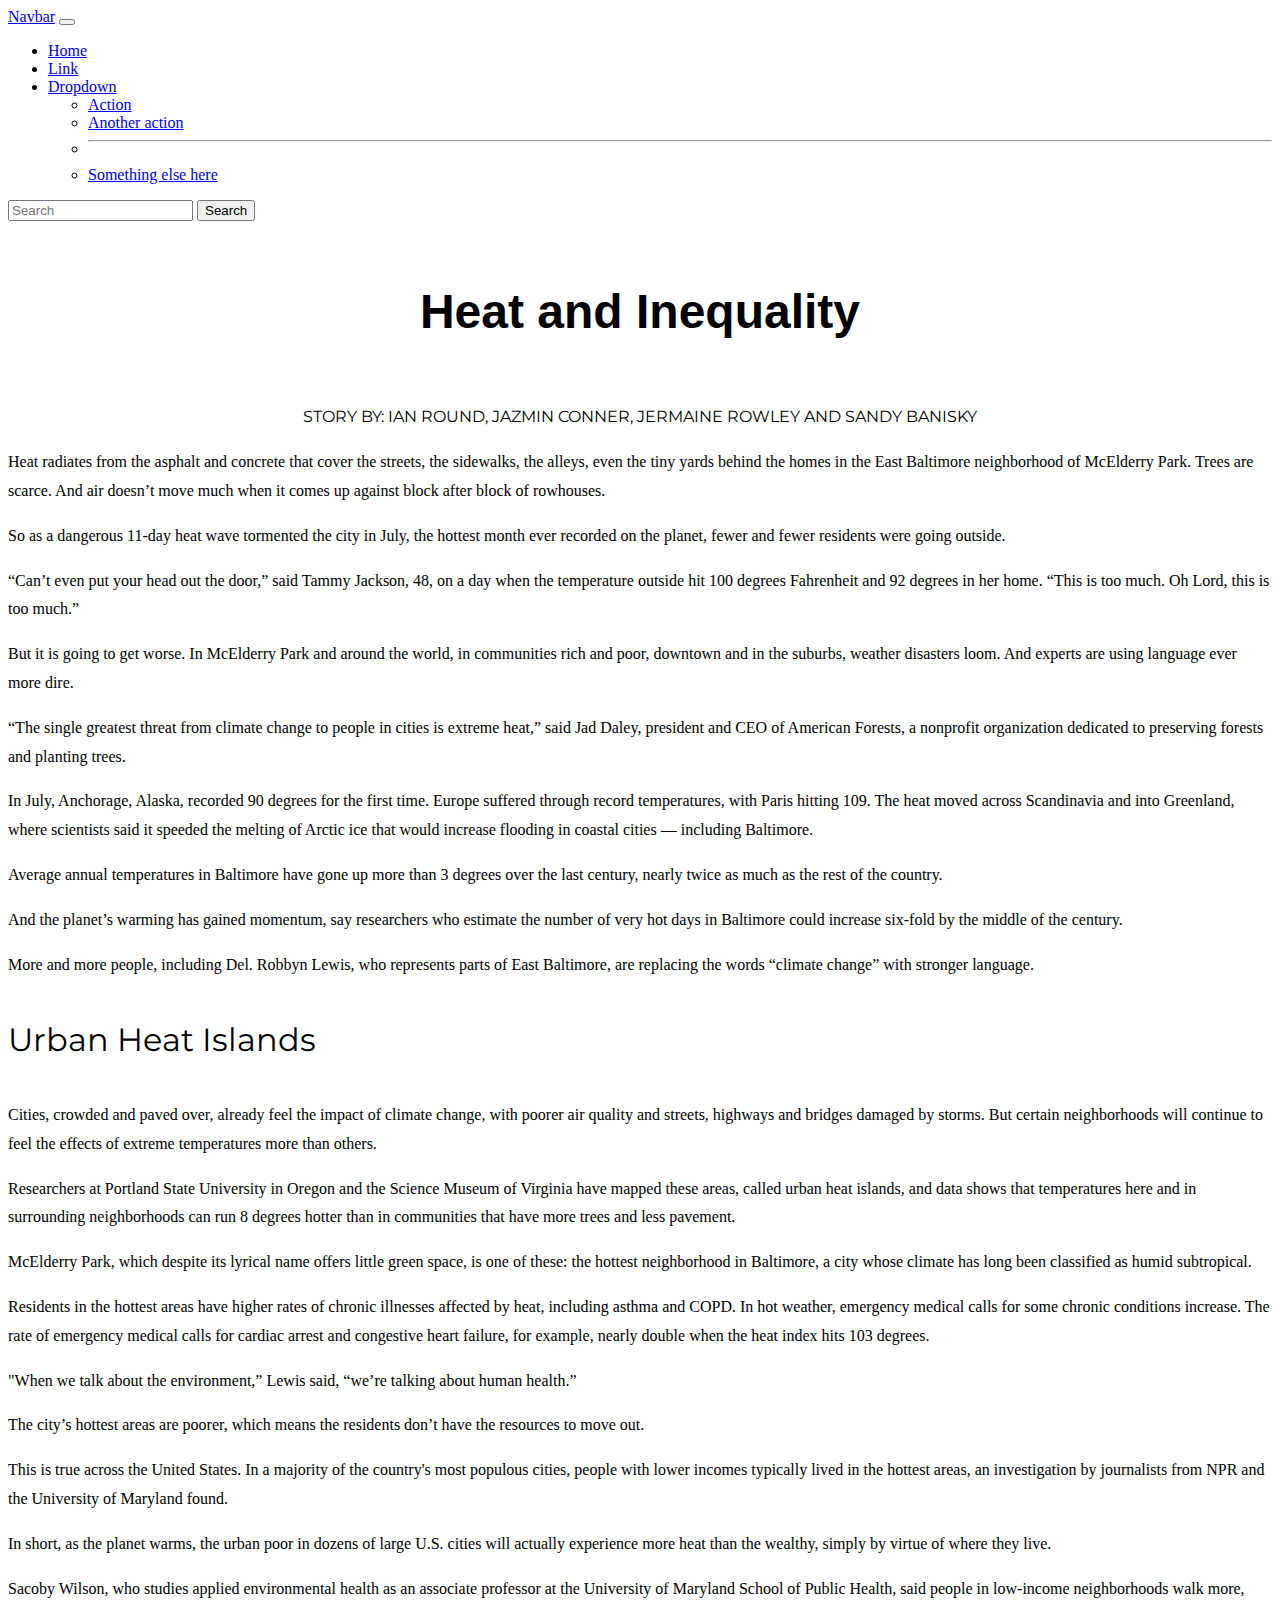
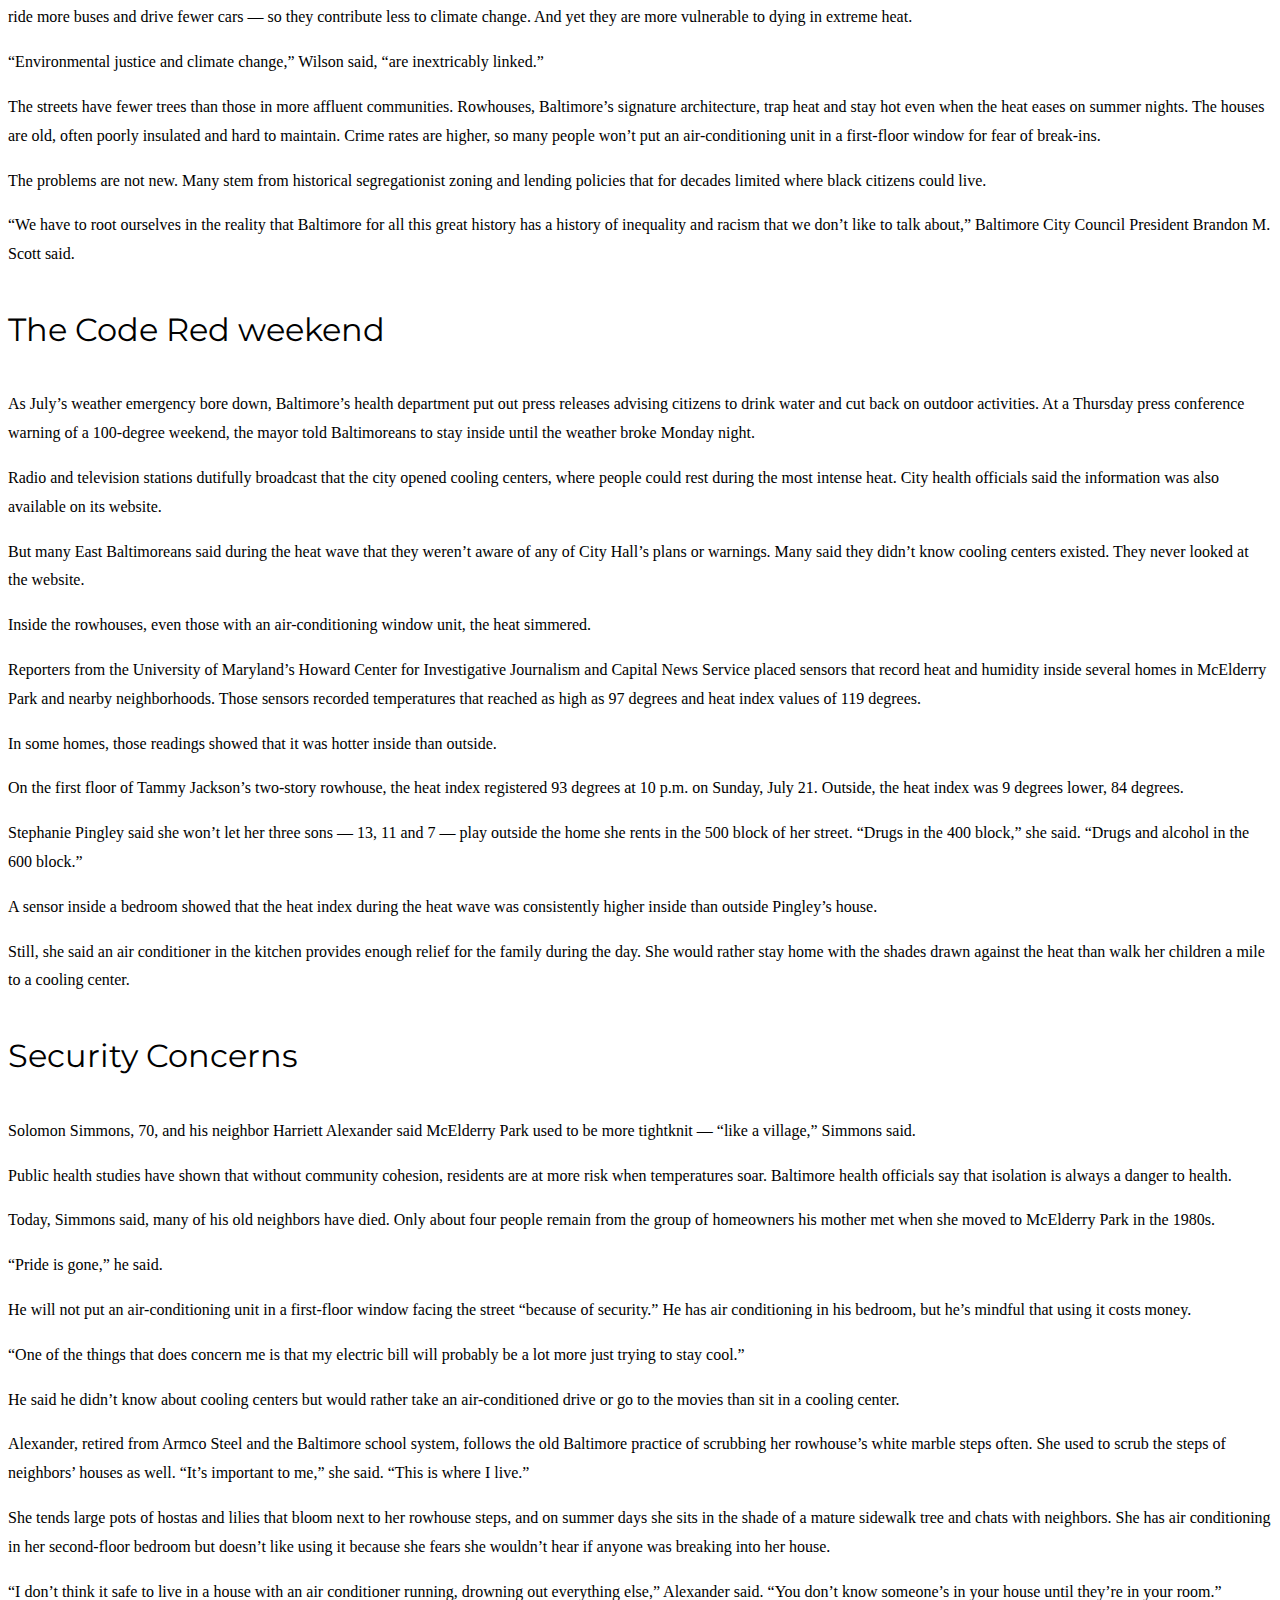
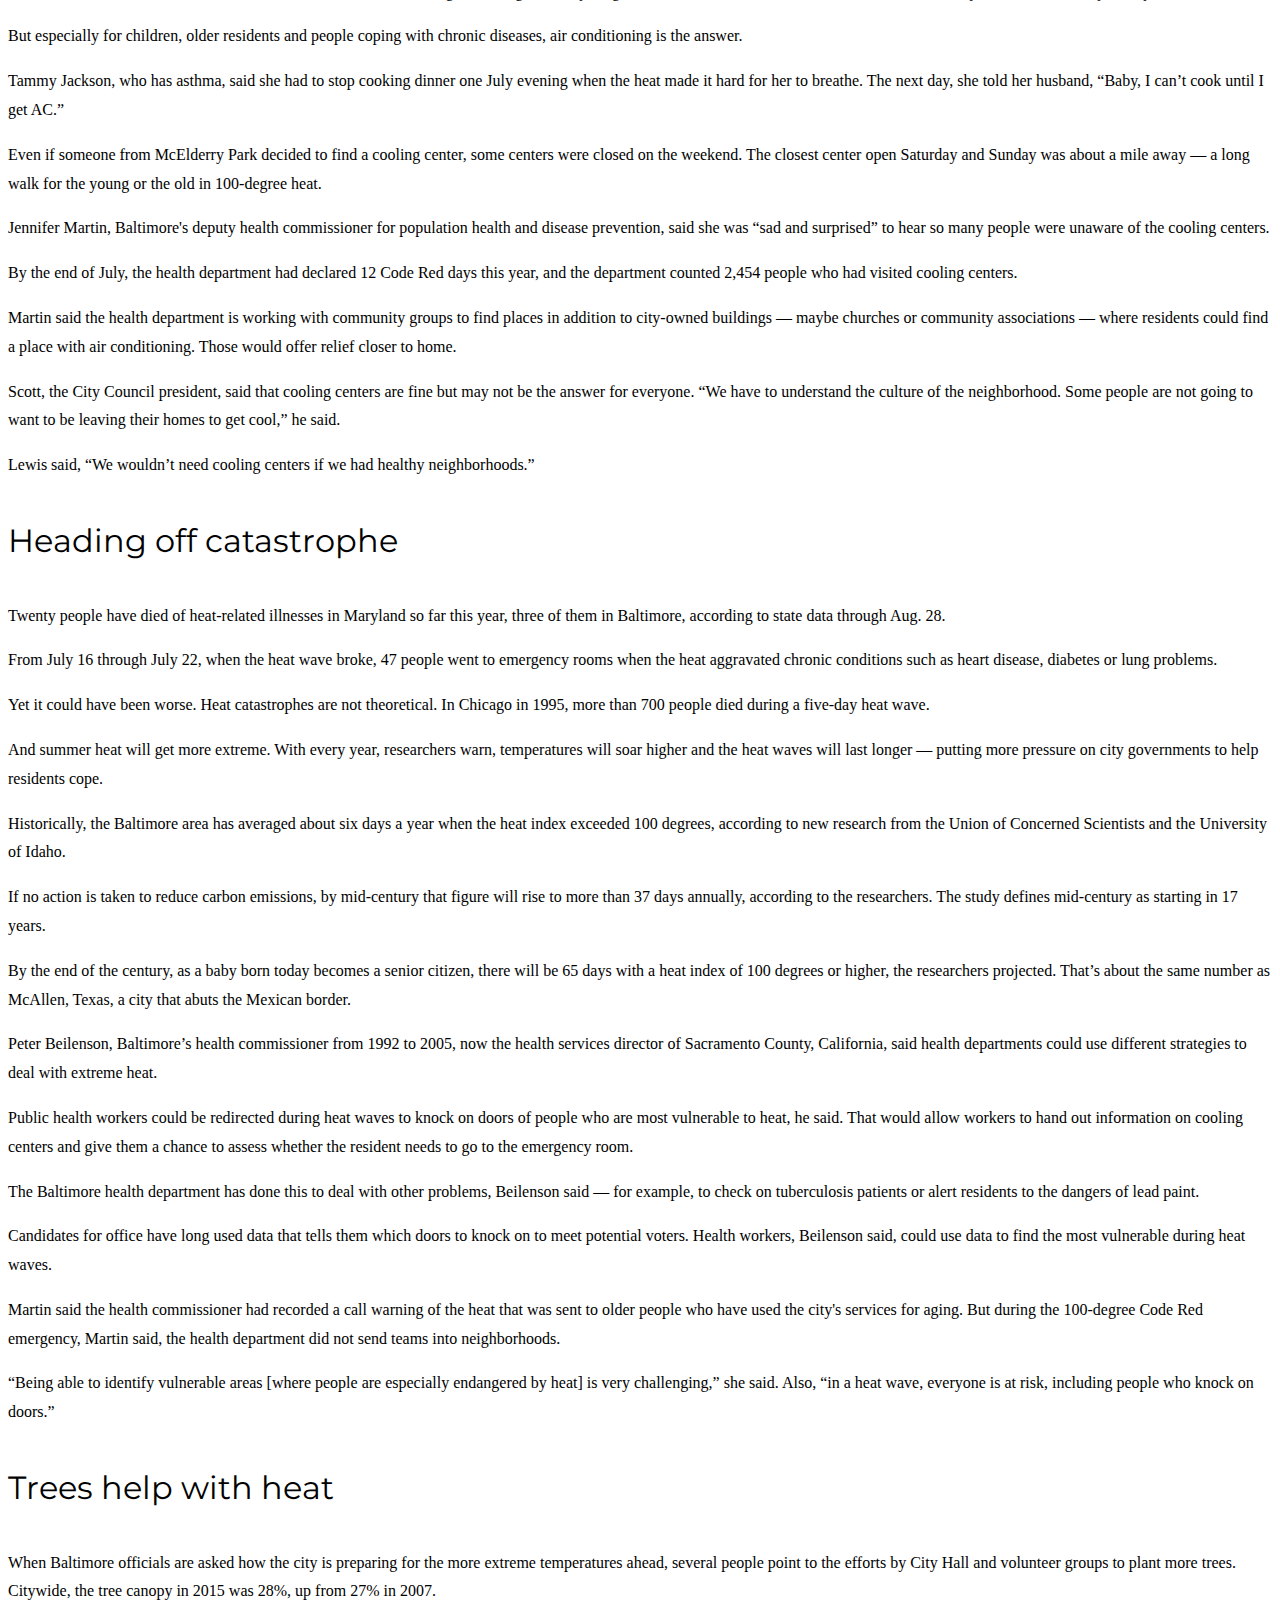
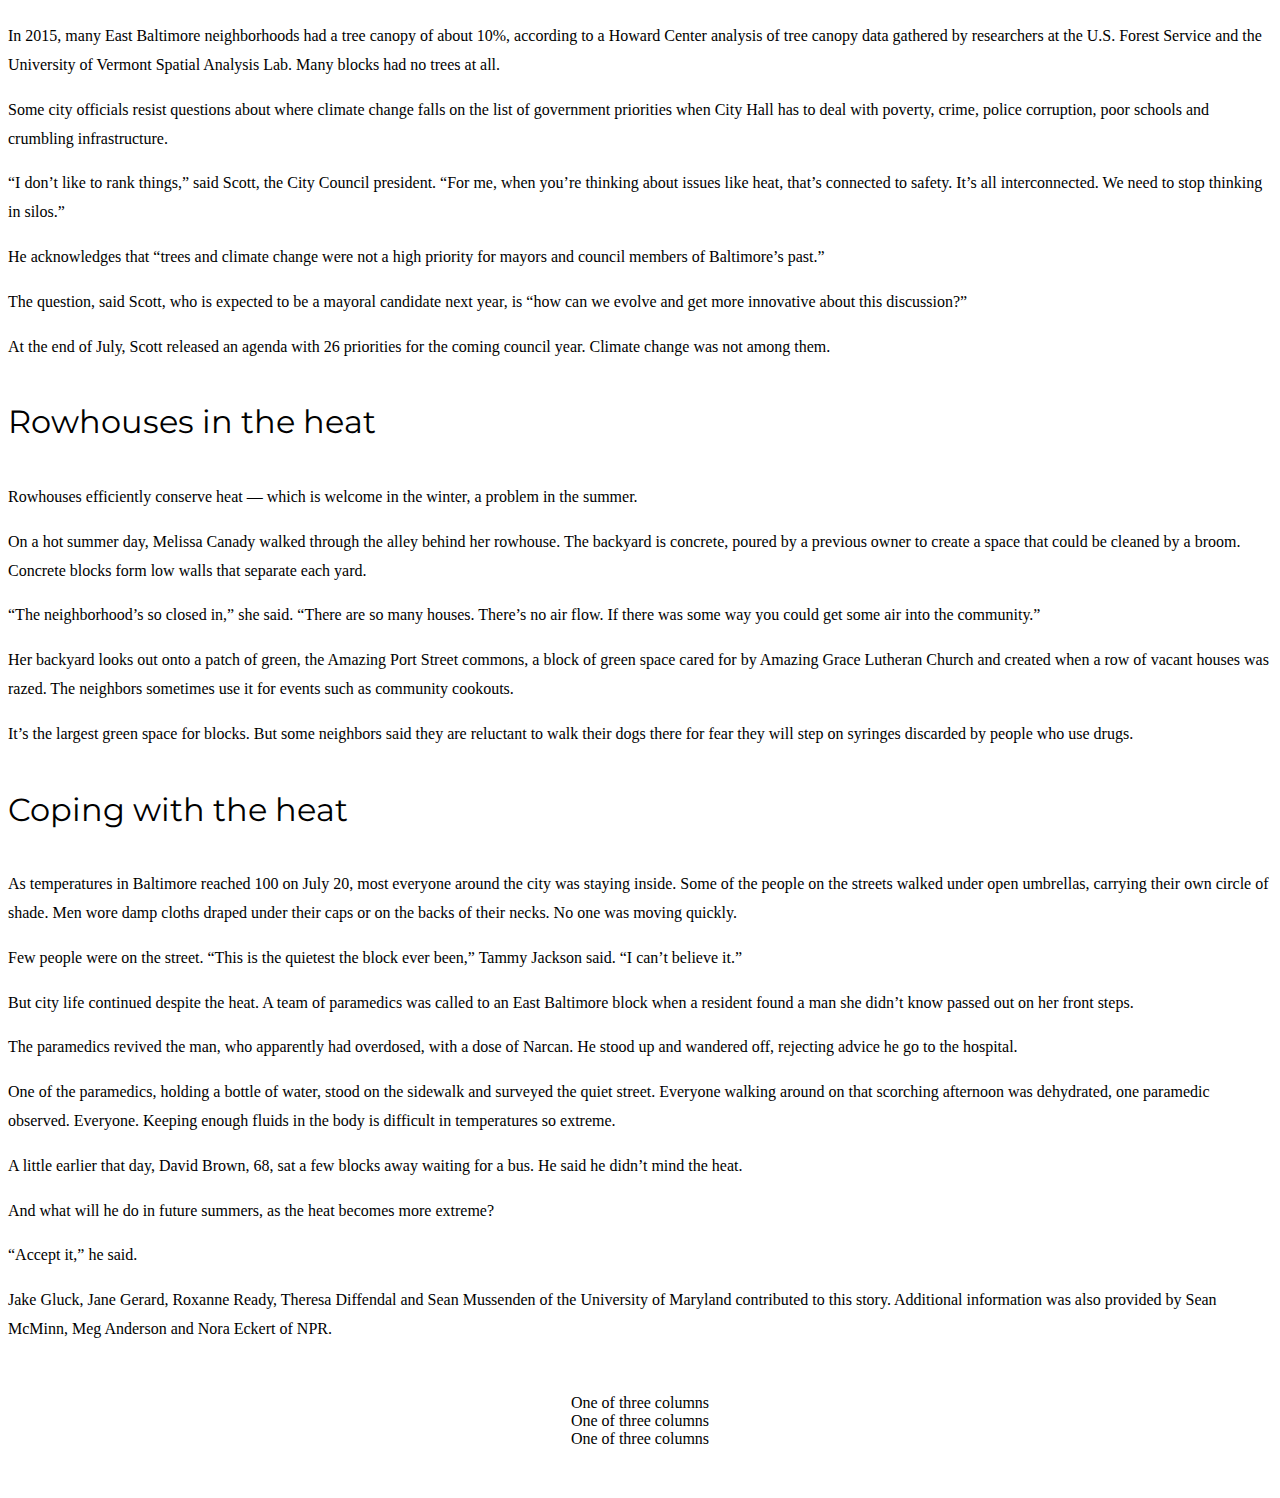
==== climate_crisis/index.html @ a3faf405 "climate crisis" ====
<!DOCTYPE html>
<html lang="en">
  <head>
     <!--required meta tags-->
     <meta charset="utf-8">
     <meta name="viewport" content="width=device-width, initial-scale=1">
     <title> Bootstrap Template</title>
     <meta name="description" content = "Merrill College of Journalism, UMD">
     <meta name="author" content="Robert Stewart">
     <link href="https://cdn.jsdelivr.net/npm/bootstrap@5.3.2/dist/css/bootstrap.min.css" rel="stylesheet" integrity="sha384-T3c6CoIi6uLrA9TneNEoa7RxnatzjcDSCmG1MXxSR1GAsXEV/Dwwykc2MPK8M2HN" crossorigin="anonymous">
    
     <!--add bootstrap icons-->
     <link rel="stylesheet" href="https://cdn.jsdelivr.net/npm/bootstrap-icons@1.11.1/font/bootstrap-icons.css">
     
     <!--linking to personal stylesheet-->
     <link rel="stylesheet" type="text/css" href="style.css">

     <!--adding google fonts montserrat-->
     <link rel="preconnect" href="https://fonts.googleapis.com">
     <link rel="preconnect" href="https://fonts.gstatic.com" crossorigin>
     <link href="https://fonts.googleapis.com/css2?family=Montserrat:wght@100;400;700&family=Special+Elite&display=swap" rel="stylesheet">
  
  </head>

  <body>
    <!-- Navbar start-->
    <nav class="navbar navbar-expand-lg navbar-light bg-light">
      <div class="container-fluid">
     <a class="navbar-brand" href="#">Navbar</a>
      <button class="navbar-toggler" type="button" data-bs-toggle="collapse" data-bs-target="#navbarSupportedContent" aria-controls="navbarSupportedContent" aria-expanded="false" aria-label="Toggle navigation">
      <span class="navbar-toggler-icon"></span>
      </button>
      <div class="collapse navbar-collapse" id="navbarSupportedContent">
        <ul class="navbar-nav me-auto mb-2 mb-lg-0">
          <li class="nav-item">
           <a class="nav-link active" aria-current="page" href="#">Home</a>
          </li>
          <li class="nav-item">
             <a class="nav-link" href="#">Link</a>
            </li>
            <li class="nav-item dropdown">
            <a class="nav-link dropdown-toggle" href="#" id="navbarDropdown" role="button" data-bs-toggle="dropdown" aria-expanded="false">
            Dropdown
           </a>
            <ul class="dropdown-menu" aria-labelledby="navbarDropdown">
            <li><a class="dropdown-item" href="#">Action</a></li>
            <li><a class="dropdown-item" href="#">Another action</a></li>
            <li><hr class="dropdown-divider"></li>
            <li><a class="dropdown-item" href="#">Something else here</a></li>
          </ul>
          </li>
        </ul>
      <form class="d-flex">

        <input class="form-control me-2" type="search" placeholder="Search" aria-label="Search">

        <button class="btn btn-outline-success" type="submit">Search</button>
          </form>
        </div>
        </div>
    </nav>

    <!-- Navbar end-->

     <div class="container">

        <p class="headline">Heat and Inequality</p>

        <p class="byline">STORY BY: IAN ROUND, JAZMIN CONNER, JERMAINE ROWLEY AND SANDY BANISKY</p>

           <!--begin story-->
            <p>Heat radiates from the asphalt and concrete that cover the streets, the sidewalks, the alleys, even the tiny yards behind the homes in the East Baltimore neighborhood of McElderry Park. Trees are scarce. And air doesn’t move much when it comes up against block after block of rowhouses.</p>

           <p> So as a dangerous 11-day heat wave tormented the city in July, the hottest month ever recorded on the planet, fewer and fewer residents were going outside.</p>    

           <p>“Can’t even put your head out the door,” said Tammy Jackson, 48, on a day when the temperature outside hit 100 degrees Fahrenheit and 92 degrees in her home. “This is too much. Oh Lord, this is too much.”</p>

           <p>But it is going to get worse. In McElderry Park and around the world, in communities rich and poor, downtown and in the suburbs, weather disasters loom. And experts are using language ever more dire. </p>

           <p>“The single greatest threat from climate change to people in cities is extreme heat,” said Jad Daley, president and CEO of American Forests, a nonprofit organization dedicated to preserving forests and planting trees.</p>
           
           <p>In July, Anchorage, Alaska, recorded 90 degrees for the first time. Europe suffered through record temperatures, with Paris hitting 109. The heat moved across Scandinavia and into Greenland, where scientists said it speeded the melting of Arctic ice that would increase flooding in coastal cities — including Baltimore.</p>

           <p>Average annual temperatures in Baltimore have gone up more than 3 degrees over the last century, nearly twice as much as the rest of the country.</p>
            
           <p>And the planet’s warming has gained momentum, say researchers who estimate the number of very hot days in Baltimore could increase six-fold by the middle of the century.</p>
            
           <p>More and more people, including Del. Robbyn Lewis, who represents parts of East Baltimore, are replacing the words “climate change” with stronger language.</p>

          <!--end chapter 1--> 
          <!--chapter 2-->
              <p class="chapter_head">Urban Heat Islands </p>
              <p>
                Cities, crowded and paved over, already feel the impact of climate change, with poorer air quality     and streets, highways and bridges damaged by storms. But certain neighborhoods will continue to feel the effects of extreme temperatures more than others.</p>

                <p>Researchers at Portland State University in Oregon and the Science Museum of Virginia have mapped these areas, called urban heat islands, and data shows that temperatures here and in surrounding neighborhoods can run 8 degrees hotter than in communities that have more trees and less pavement.</p>
                
               <p> McElderry Park, which despite its lyrical name offers little green space, is one of these: the hottest neighborhood in Baltimore, a city whose climate has long been classified as humid subtropical.</p>
                
                <p>Residents in the hottest areas have higher rates of chronic illnesses affected by heat, including asthma and COPD. In hot weather, emergency medical calls for some chronic conditions increase. The rate of emergency medical calls for cardiac arrest and congestive heart failure, for example, nearly double when the heat index hits 103 degrees.</p>
                
               <p> "When we talk about the environment,” Lewis said, “we’re talking about human health.” </p>
                
                <p>The city’s hottest areas are poorer, which means the residents don’t have the resources to move out. </p>
                
                <p>This is true across the United States. In a majority of the country's most populous cities, people with lower incomes typically lived in the hottest areas, an investigation by journalists from NPR and the University of Maryland found.</p>
                
                <p>In short, as the planet warms, the urban poor in dozens of large U.S. cities will actually experience more heat than the wealthy, simply by virtue of where they live.</p>
                
                <p>Sacoby Wilson, who studies applied environmental health as an associate professor at the University of Maryland School of Public Health, said people in low-income neighborhoods walk more, ride more buses and drive fewer cars — so they contribute less to climate change. And yet they are more vulnerable to dying in extreme heat.</p>
                
                <p>“Environmental justice and climate change,” Wilson said, “are inextricably linked.” </p>
                
                <p>The streets have fewer trees than those in more affluent communities. Rowhouses, Baltimore’s signature architecture, trap heat and stay hot even when the heat eases on summer nights. The houses are old, often poorly insulated and hard to maintain. Crime rates are higher, so many people won’t put an air-conditioning unit in a first-floor window for fear of break-ins.</p>
                
                <p>The problems are not new. Many stem from historical segregationist zoning and lending policies that for decades limited where black citizens could live.</p>
                
                <p>“We have to root ourselves in the reality that Baltimore for all this great history has a history of inequality and racism that we don’t like to talk about,” Baltimore City Council President Brandon M. Scott said.
                </p>

            <!--end chapter 2-->
            <!--begin chapter 3 -->
                <p class="chapter_head">The Code Red weekend </p>

                <p>
                  As July’s weather emergency bore down, Baltimore’s health department put out press releases advising citizens to drink water and cut back on outdoor activities. At a Thursday press conference warning of a 100-degree weekend, the mayor told Baltimoreans to stay inside until the weather broke Monday night.</p>

                 <p> Radio and television stations dutifully broadcast that the city opened cooling centers, where people could rest during the most intense heat. City health officials said the information was also available on its website.</p>
                  
                 <p>But many East Baltimoreans said during the heat wave that they weren’t aware of any of City Hall’s plans or warnings. Many said they didn’t know cooling centers existed. They never looked at the website.</p>
                  
                  <p>Inside the rowhouses, even those with an air-conditioning window unit, the heat simmered.</p>
                  
                  <p>Reporters from the University of Maryland’s Howard Center for Investigative Journalism and Capital News Service placed sensors that record heat and humidity inside several homes in McElderry Park and nearby neighborhoods. Those sensors recorded temperatures that reached as high as 97 degrees and heat index values of 119 degrees.</p>
                  
                  <p>In some homes, those readings showed that it was hotter inside than outside. </p>
                  
                  <p>On the first floor of Tammy Jackson’s two-story rowhouse, the heat index registered 93 degrees at 10 p.m. on Sunday, July 21. Outside, the heat index was 9 degrees lower, 84 degrees.</p>
                  
                  <p>Stephanie Pingley said she won’t let her three sons — 13, 11 and 7 — play outside the home she rents in the 500 block of her street. “Drugs in the 400 block,” she said. “Drugs and alcohol in the 600 block.”</p>
                  
                  <p>A sensor inside a bedroom showed that the heat index during the heat wave was consistently higher inside than outside Pingley’s house.</p>
                  
                  <p>Still, she said an air conditioner in the kitchen provides enough relief for the family during the day. She would rather stay home with the shades drawn against the heat than walk her children a mile to a cooling center.</p>
            <!--end chapter 3 -->
            <!--begin chapter 4-->
               <p class="chapter_head">Security Concerns</p>
                  
                <p>Solomon Simmons, 70, and his neighbor Harriett Alexander said McElderry Park used to be more tightknit — “like a village,” Simmons said.</p>

                <p>Public health studies have shown that without community cohesion, residents are at more risk when temperatures soar. Baltimore health officials say that isolation is always a danger to health. </p>
                
                <p>Today, Simmons said, many of his old neighbors have died. Only about four people remain from the group of homeowners his mother met when she moved to McElderry Park in the 1980s.</p>
                
                <p>“Pride is gone,” he said.</p>
                
                <p>He will not put an air-conditioning unit in a first-floor window facing the street “because of security.” He has air conditioning in his bedroom, but he’s mindful that using it costs money.</p>
                
                <p>“One of the things that does concern me is that my electric bill will probably be a lot more just trying to stay cool.”</p>
                
                <p>He said he didn’t know about cooling centers but would rather take an air-conditioned drive or go to the movies than sit in a cooling center.</p>
                
                <p>Alexander, retired from Armco Steel and the Baltimore school system, follows the old Baltimore practice of scrubbing her rowhouse’s white marble steps often. She used to scrub the steps of neighbors’ houses as well. “It’s important to me,” she said. “This is where I live.”</p>
                
                <p>She tends large pots of hostas and lilies that bloom next to her rowhouse steps, and on summer days she sits in the shade of a mature sidewalk tree and chats with neighbors. She has air conditioning in her second-floor bedroom but doesn’t like using it because she fears she wouldn’t hear if anyone was breaking into her house.</p>
                
                <p>“I don’t think it safe to live in a house with an air conditioner running, drowning out everything else,” Alexander said. “You don’t know someone’s in your house until they’re in your room.” </p>
                
                <p>But especially for children, older residents and people coping with chronic diseases, air conditioning is the answer.</p>
                
                <p>Tammy Jackson, who has asthma, said she had to stop cooking dinner one July evening when the heat made it hard for her to breathe. The next day, she told her husband, “Baby, I can’t cook until I get AC.”</p>
                
                <p>Even if someone from McElderry Park decided to find a cooling center, some centers were closed on the weekend. The closest center open Saturday and Sunday was about a mile away — a long walk for the young or the old in 100-degree heat.</p>
                
                <p>Jennifer Martin, Baltimore's deputy health commissioner for population health and disease prevention, said she was “sad and surprised” to hear so many people were unaware of the cooling centers.</p>
                
                <p>By the end of July, the health department had declared 12 Code Red days this year, and the department counted 2,454 people who had visited cooling centers.</p>
                
                <p>Martin said the health department is working with community groups to find places in addition to city-owned buildings — maybe churches or community associations — where residents could find a place with air conditioning. Those would offer relief closer to home.</p>
                
                <p>Scott, the City Council president, said that cooling centers are fine but may not be the answer for everyone. “We have to understand the culture of the neighborhood. Some people are not going to want to be leaving their homes to get cool,” he said.</p>
                
                <p>Lewis said, “We wouldn’t need cooling centers if we had healthy neighborhoods.”</p>

            <!--end chapter 4-->

            <!--begin chapter 5-->
                <p class="chapter_head">Heading off catastrophe</p>
                <p>Twenty people have died of heat-related illnesses in Maryland so far this year, three of them in Baltimore, according to state data through Aug. 28.</p>

                <p>From July 16 through July 22, when the heat wave broke, 47 people went to emergency rooms when the heat aggravated chronic conditions such as heart disease, diabetes or lung problems.</p>

                <p>Yet it could have been worse. Heat catastrophes are not theoretical. In Chicago in 1995, more than 700 people died during a five-day heat wave.</p>

                <p>And summer heat will get more extreme. With every year, researchers warn, temperatures will soar higher and the heat waves will last longer — putting more pressure on city governments to help residents cope.</p>

                <p>Historically, the Baltimore area has averaged about six days a year when the heat index exceeded 100 degrees, according to new research from the Union of Concerned Scientists and the University of Idaho.</p>

                <p>If no action is taken to reduce carbon emissions, by mid-century that figure will rise to more than 37 days annually, according to the researchers. The study defines mid-century as starting in 17 years.</p>

                <p>By the end of the century, as a baby born today becomes a senior citizen, there will be 65 days with a heat index of 100 degrees or higher, the researchers projected. That’s about the same number as McAllen, Texas, a city that abuts the Mexican border.</p>

                <p>Peter Beilenson, Baltimore’s health commissioner from 1992 to 2005, now the health services director of Sacramento County, California, said health departments could use different strategies to deal with extreme heat.</p>

                <p>Public health workers could be redirected during heat waves to knock on doors of people who are most vulnerable to heat, he said. That would allow workers to hand out information on cooling centers and give them a chance to assess whether the resident needs to go to the emergency room.</p>

                <p>The Baltimore health department has done this to deal with other problems, Beilenson said — for example, to check on tuberculosis patients or alert residents to the dangers of lead paint.</p>

                <p>Candidates for office have long used data that tells them which doors to knock on to meet potential voters. Health workers, Beilenson said, could use data to find the most vulnerable during heat waves.</p>

                <p>Martin said the health commissioner had recorded a call warning of the heat that was sent to older people who have used the city's services for aging. But during the 100-degree Code Red emergency, Martin said, the health department did not send teams into neighborhoods.</p>

                <p>“Being able to identify vulnerable areas [where people are especially endangered by heat] is very challenging,” she said. Also, “in a heat wave, everyone is at risk, including people who knock on doors.”</p>               
            <!--end chapter 5-->

            <!--begin chapter 6-->
                <p class="chapter_head">Trees help with heat</p>
                <p>When Baltimore officials are asked how the city is preparing for the more extreme temperatures ahead, several people point to the efforts by City Hall and volunteer groups to plant more trees. Citywide, the tree canopy in 2015 was 28%, up from 27% in 2007.</p>

                <p>In 2015, many East Baltimore neighborhoods had a tree canopy of about 10%, according to a Howard Center analysis of tree canopy data gathered by researchers at the U.S. Forest Service and the University of Vermont Spatial Analysis Lab. Many blocks had no trees at all.</p>

                <p>Some city officials resist questions about where climate change falls on the list of government priorities when City Hall has to deal with poverty, crime, police corruption, poor schools and crumbling infrastructure.</p>

                <p>“I don’t like to rank things,” said Scott, the City Council president. “For me, when you’re thinking about issues like heat, that’s connected to safety. It’s all interconnected. We need to stop thinking in silos.”</p>

                <p>He acknowledges that “trees and climate change were not a high priority for mayors and council members of Baltimore’s past.”</p>

                <p>The question, said Scott, who is expected to be a mayoral candidate next year, is “how can we evolve and get more innovative about this discussion?”</p>

                <p>At the end of July, Scott released an agenda with 26 priorities for the coming council year. Climate change was not among them.</p>
            <!--end chapter 6-->

            <!--begin chapter 7-->

              <p class="chapter_head">Rowhouses in the heat</p>

              <p>Rowhouses efficiently conserve heat — which is welcome in the winter, a problem in the summer.</p>

              <p>On a hot summer day, Melissa Canady walked through the alley behind her rowhouse. The backyard is concrete, poured by a previous owner to create a space that could be cleaned by a broom. Concrete blocks form low walls that separate each yard.</p>

              <p>“The neighborhood’s so closed in,” she said. “There are so many houses. There’s no air flow. If there was some way you could get some air into the community.”</p>

              <p>Her backyard looks out onto a patch of green, the Amazing Port Street commons, a block of green space cared for by Amazing Grace Lutheran Church and created when a row of vacant houses was razed. The neighbors sometimes use it for events such as community cookouts.</p>

              <p>It’s the largest green space for blocks. But some neighbors said they are reluctant to walk their dogs there for fear they will step on syringes discarded by people who use drugs.</p>

            <!--end chapter 7-->

            <!--begin chapter 8-->
             <p class="chapter_head">Coping with the heat</p>
              
             <p>As temperatures in Baltimore reached 100 on July 20, most everyone around the city was staying inside. Some of the people on the streets walked under open umbrellas, carrying their own circle of shade. Men wore damp cloths draped under their caps or on the backs of their necks. No one was moving quickly.</p>

             <p>Few people were on the street. “This is the quietest the block ever been,” Tammy Jackson said. “I can’t believe it.”</p> 

              <p>But city life continued despite the heat. A team of paramedics was called to an East Baltimore block when a resident found a man she didn’t know passed out on her front steps.</p>

              <p>The paramedics revived the man, who apparently had overdosed, with a dose of Narcan. He stood up and wandered off, rejecting advice he go to the hospital.</p>

              <p>One of the paramedics, holding a bottle of water, stood on the sidewalk and surveyed the quiet street. Everyone walking around on that scorching afternoon was dehydrated, one paramedic observed. Everyone. Keeping enough fluids in the body is difficult in temperatures so extreme.</p>

              <p>A little earlier that day, David Brown, 68, sat a few blocks away waiting for a bus. He said he didn’t mind the heat.</p>

              <p>And what will he do in future summers, as the heat becomes more extreme? </p>

              <p>“Accept it,” he said.</p>

            <!--end chapter 8-->




          <!--end story-->

          <p>Jake Gluck, Jane Gerard, Roxanne Ready, Theresa Diffendal and Sean Mussenden of the University of Maryland contributed to this story. Additional information was also provided by Sean McMinn, Meg Anderson and Nora Eckert of NPR.</p>
          
  
          <!--three columns-->

          <div class="container">
            <div class="row">
              <div class="col">
                One of three columns
              </div>
              <div class="col">
                One of three columns
              </div>
              <div class="col">
                One of three columns
              </div>
            </div>
          </div>

          <!--end three columns-->

        
     </div>
    <!--end of the container div-->


    <!-- begin footer -->
    
    <div class= "footer">

      <p>
        
      </p>
  

    </div>

    <!-- Separate Popper and Bootstrap JS goes at the bottom of your body section -->

   

    <script src="https://cdn.jsdelivr.net/npm/@popperjs/core@2.11.6/dist/umd/popper.min.js" integrity="sha384-oBqDVmMz9ATKxIep9tiCxS/Z9fNfEXiDAYTujMAeBAsjFuCZSmKbSSUnQlmh/jp3" crossorigin="anonymous"></script>

    <script src="https://cdn.jsdelivr.net/npm/bootstrap@5.3.0-alpha1/dist/js/bootstrap.min.js" integrity="sha384-mQ93GR66B00ZXjt0YO5KlohRA5SY2XofN4zfuZxLkoj1gXtW8ANNCe9d5Y3eG5eD" crossorigin="anonymous"></script>
  </body>




</html>
---- climate_crisis/style.css ----
.headline {
    font-size: 3em;
    font-weight: 700;
    text-align: center;
    font-family: 'Montserat', sans-serif
}

.byline {
    font-size: 1em;
    text-transform: uppercase;
    font-family: 'Montserrat', sans-serif;
    text-align: center;
}

.chapter_head {
    font-size: 2em;
    font-family: 'Montserrat', sans-serif;
    text-align: left;

}

p{
    font-family: georgia,serif;
    line-height: 180%;
    font
}

.picture {
    text-align: center;
}

.caption{
    font-size:smaller;
    font-family: georgia, serif;
    color: darkgrey;
    text-align: left;
}

.row{
    margin-top: 50px;
    text-align: center;
    margin-bottom: 50px;
}

.footer
{font-family: "Montserrat", sans-serif;
    color: lightgrey;
    background-color: black;
    margin-bottom: 10px;
    text-align: center;

    @media screen and (max-width: 600px){
       .images/treecat {
        width: 100%;
    }
}
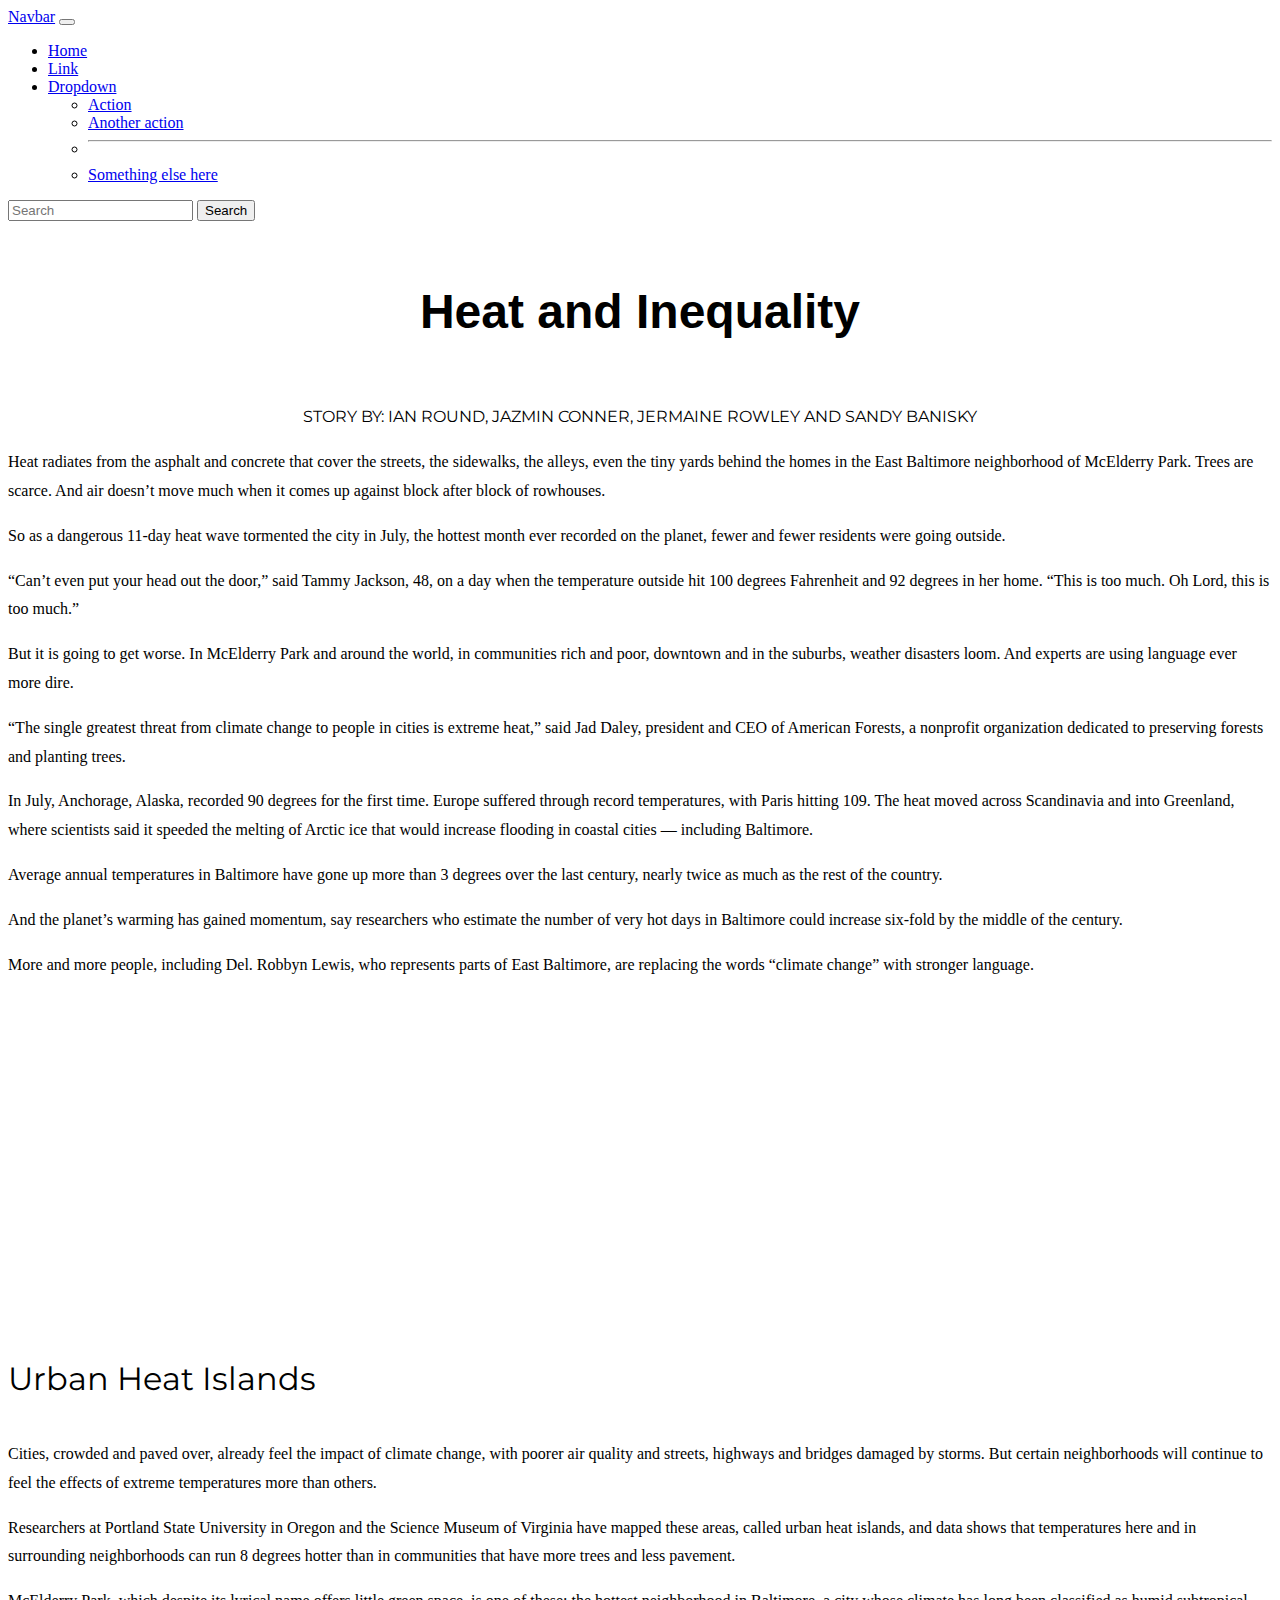
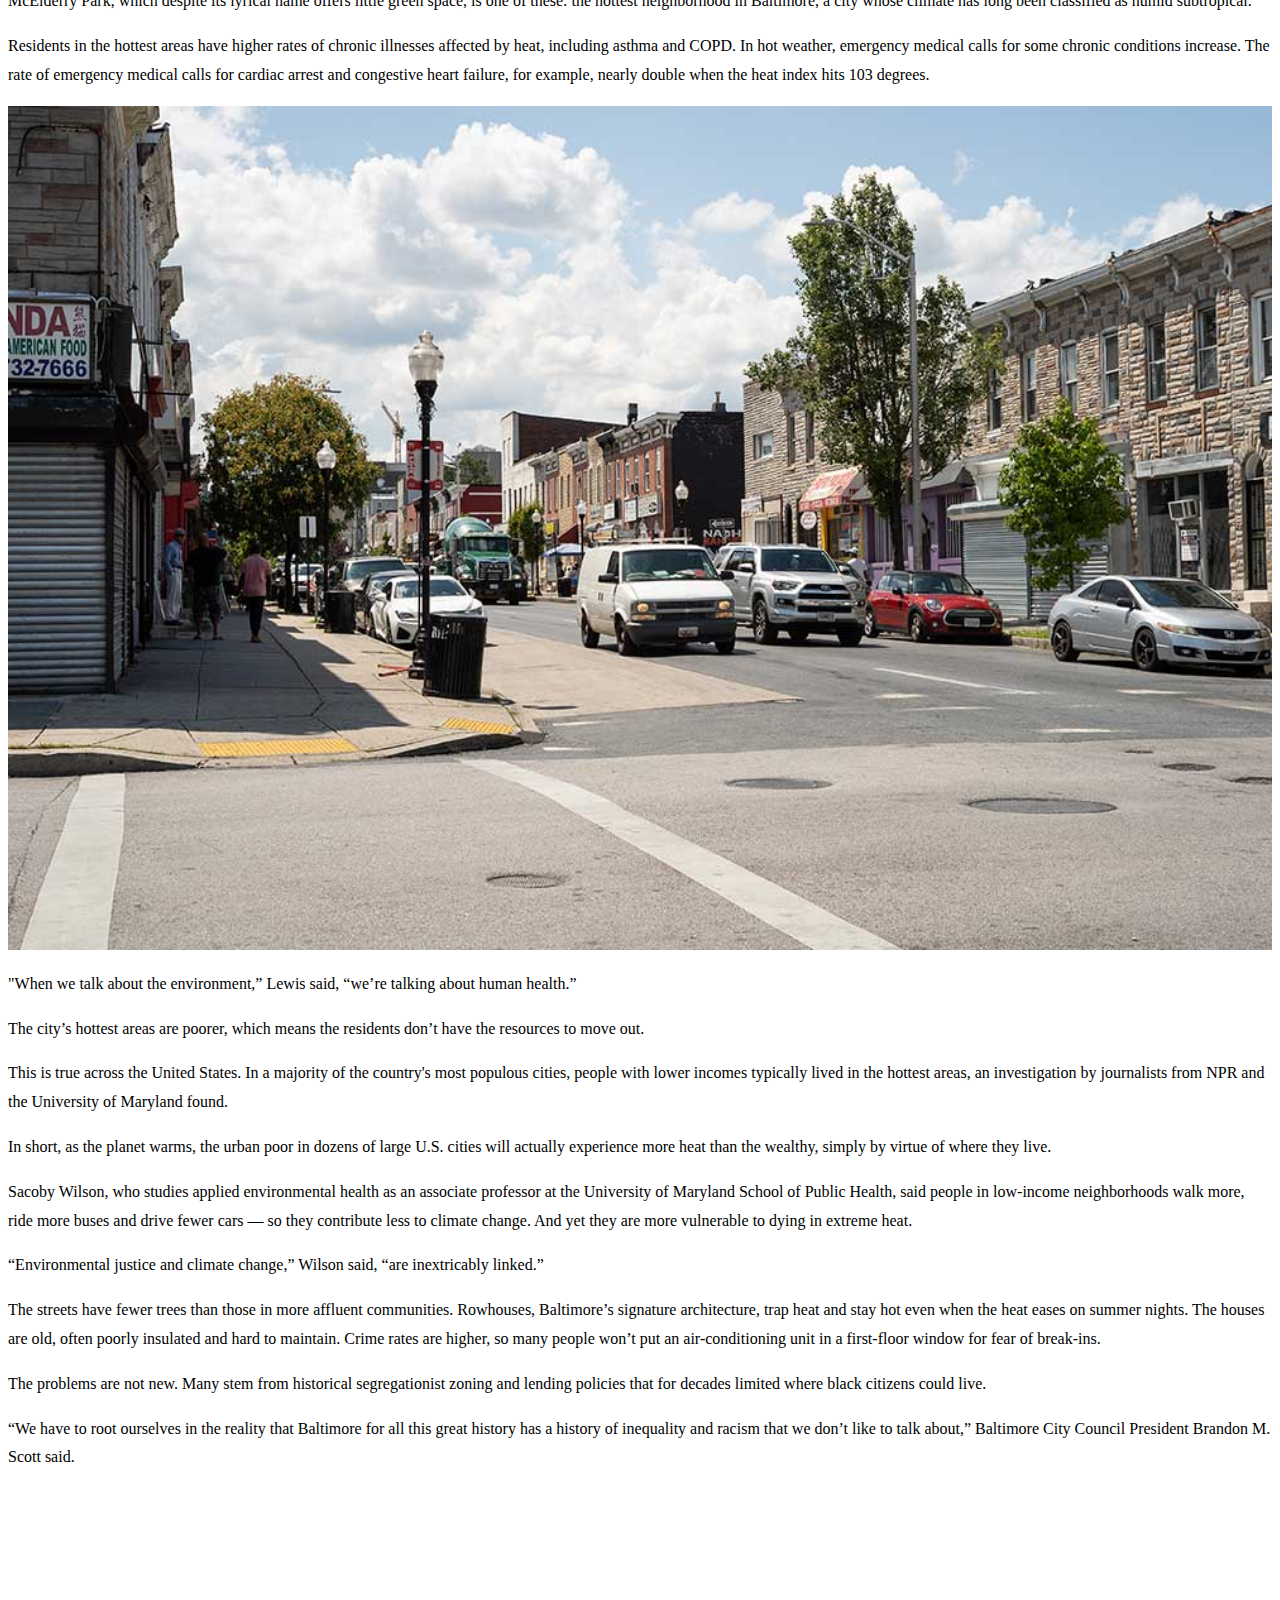
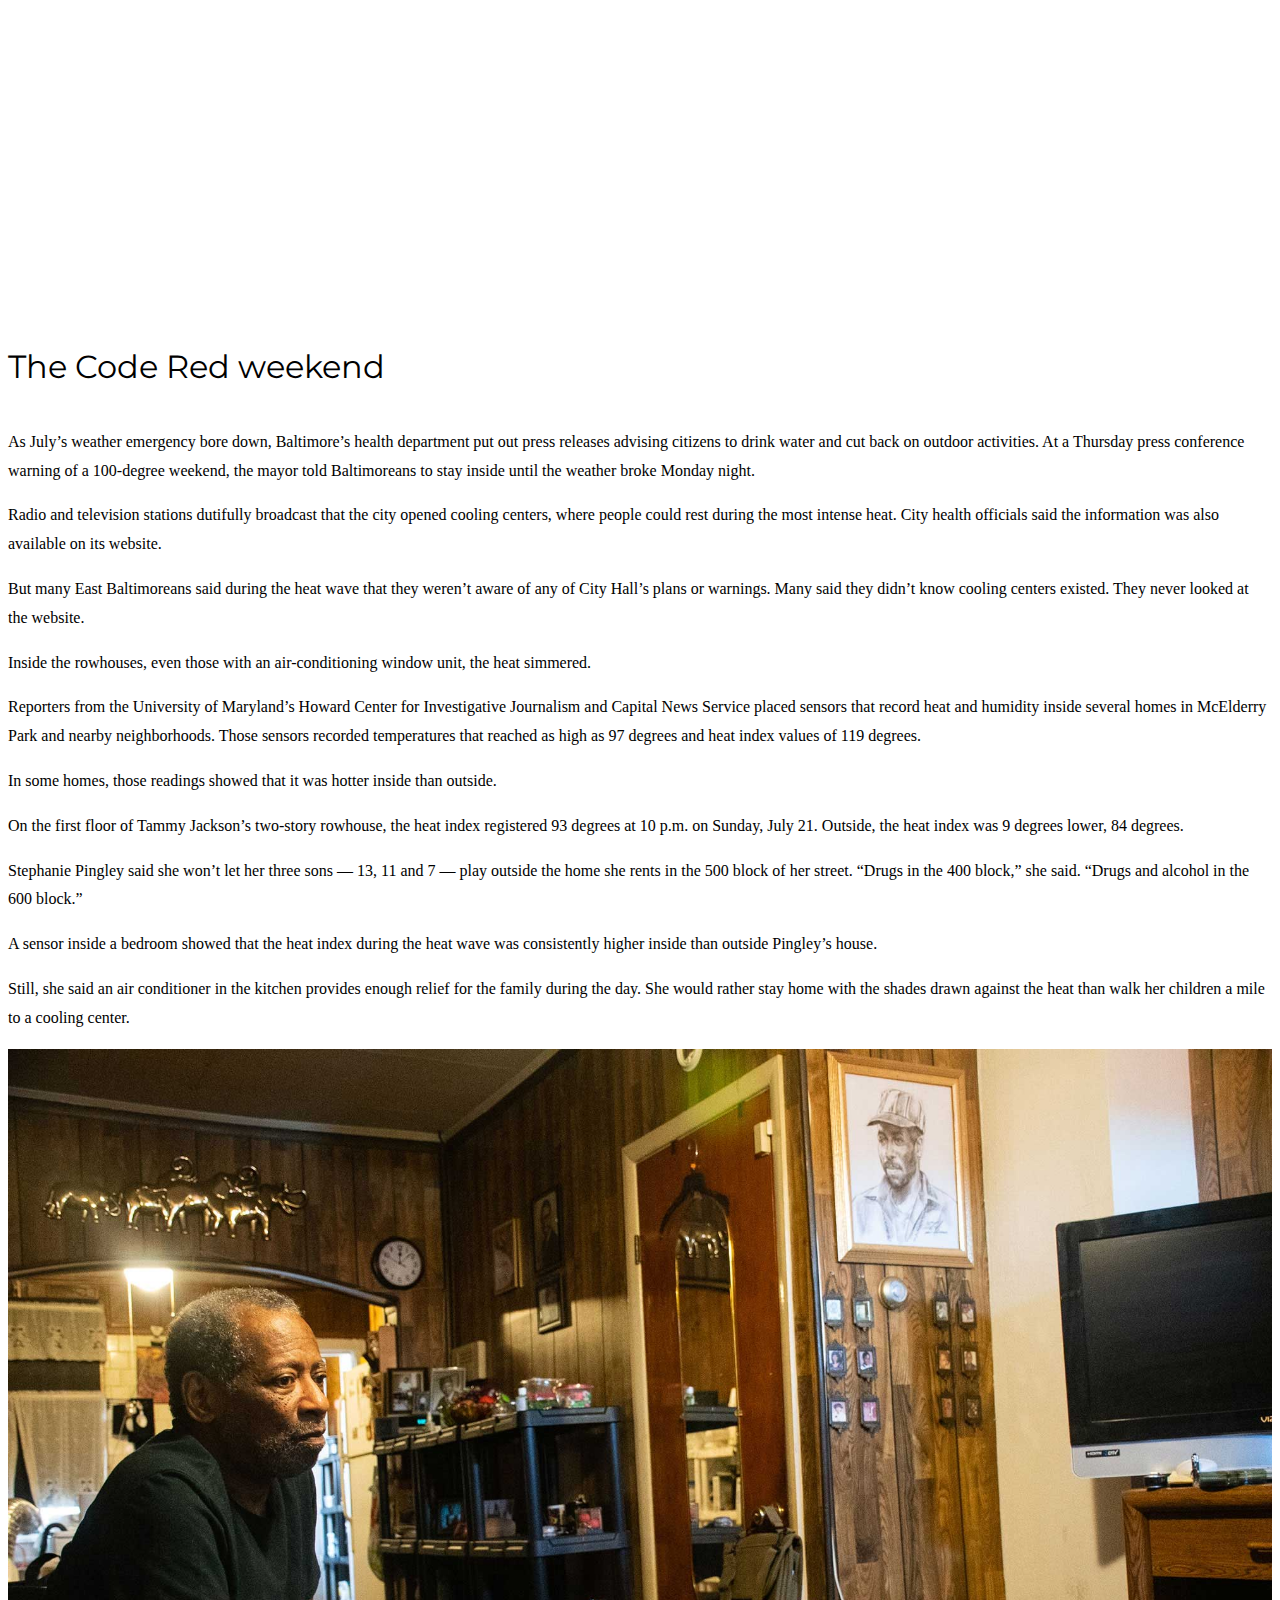
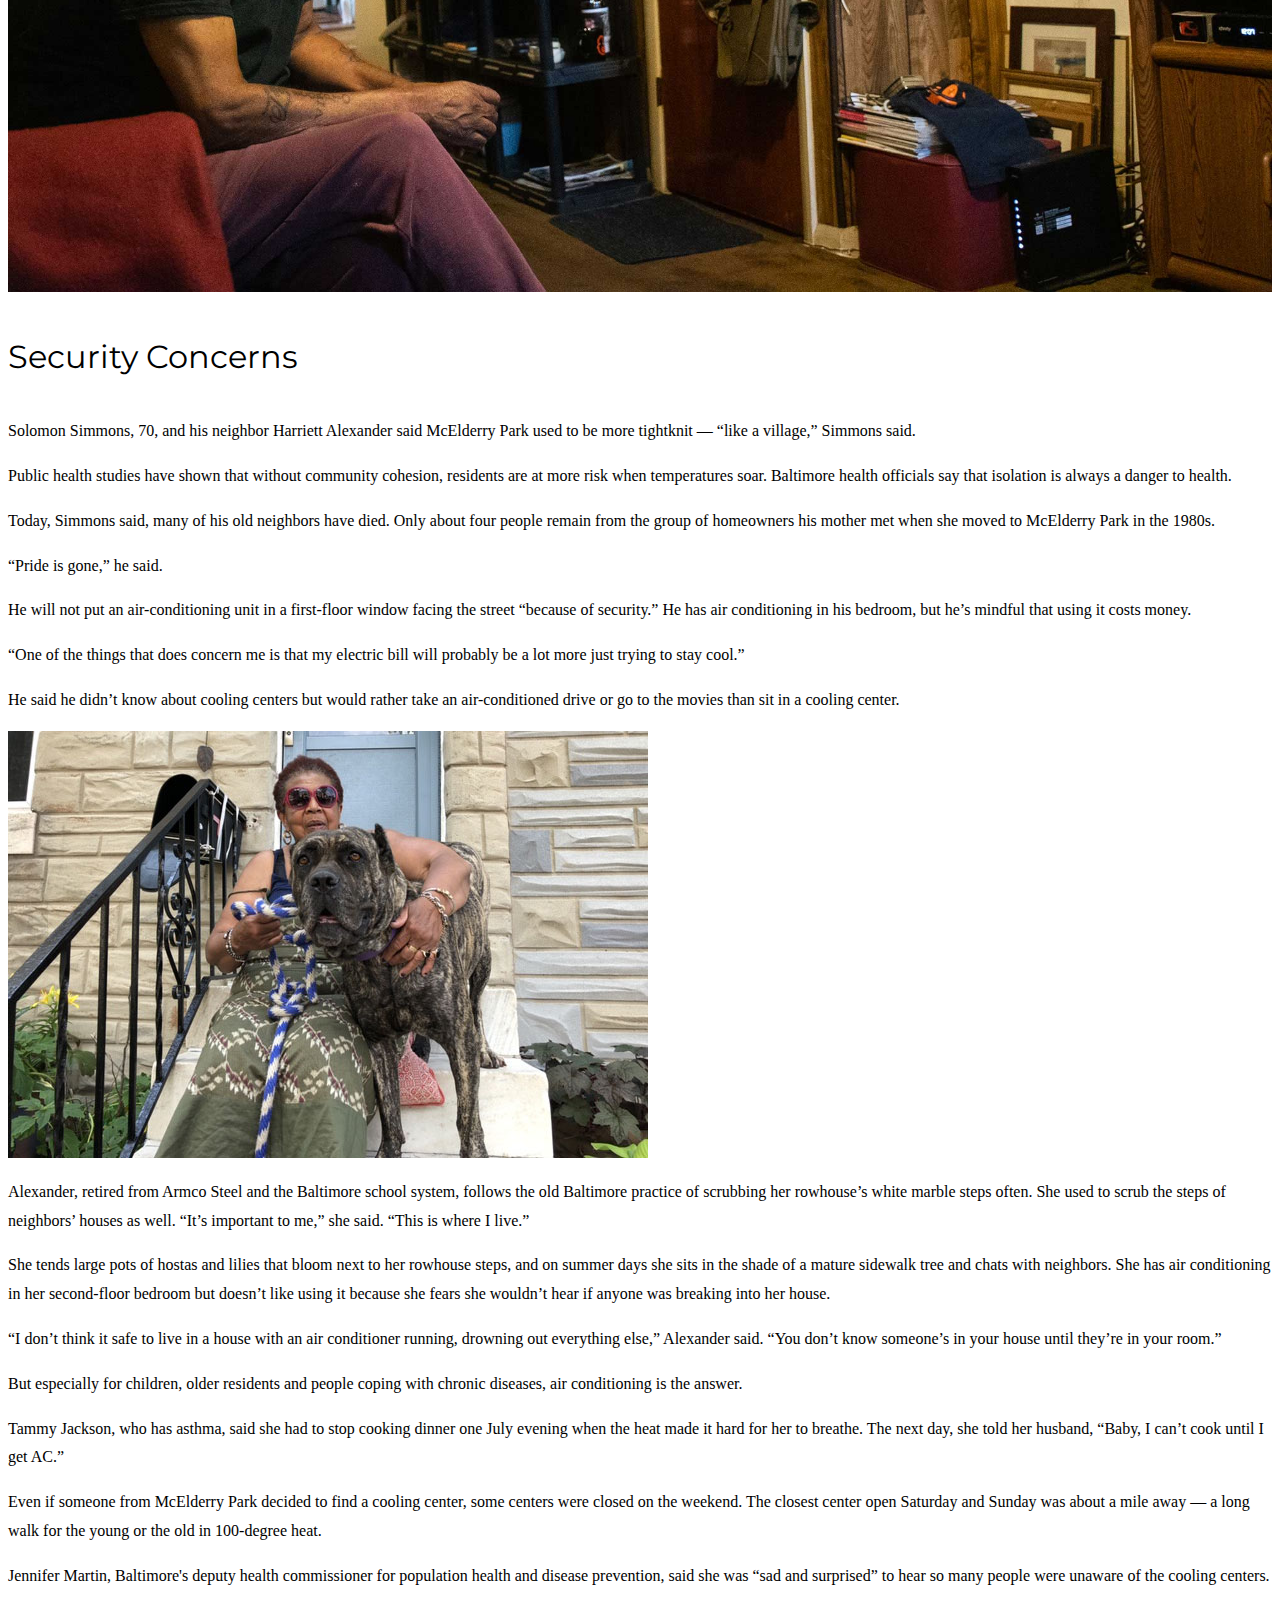
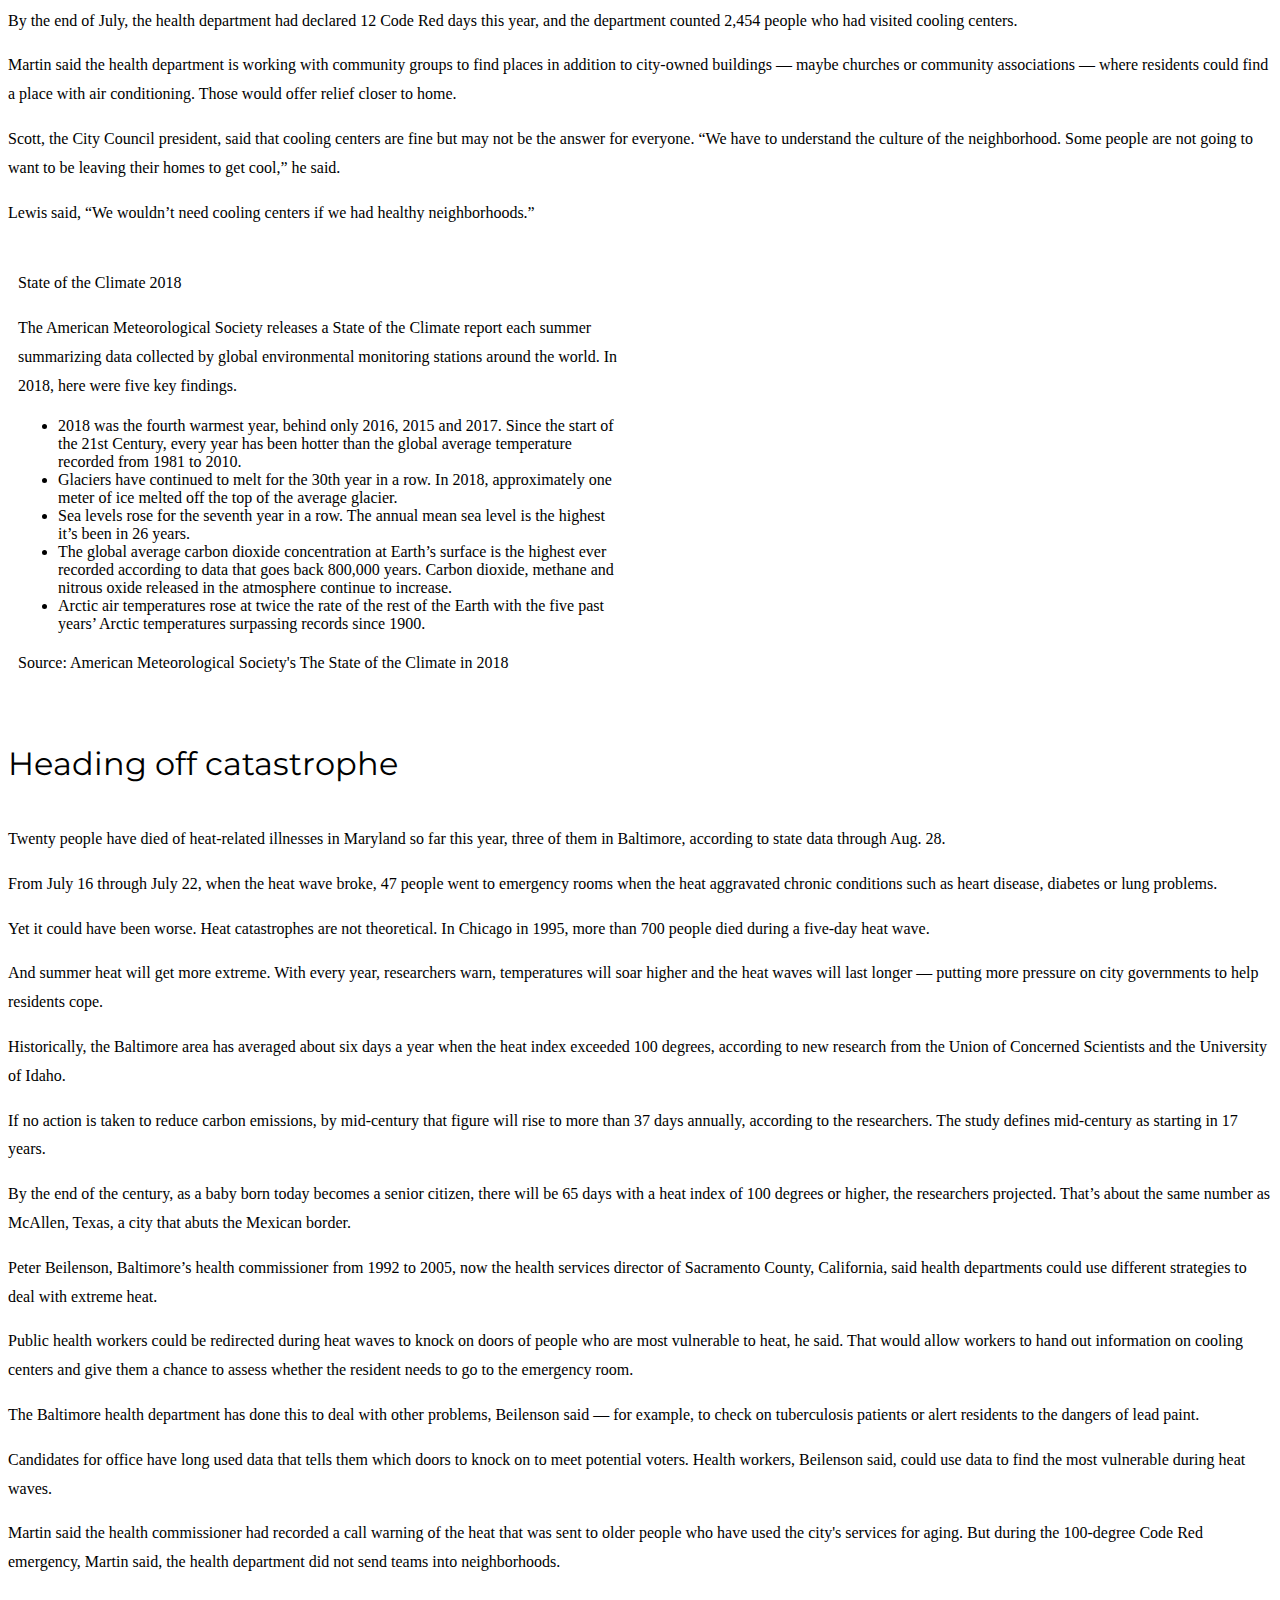
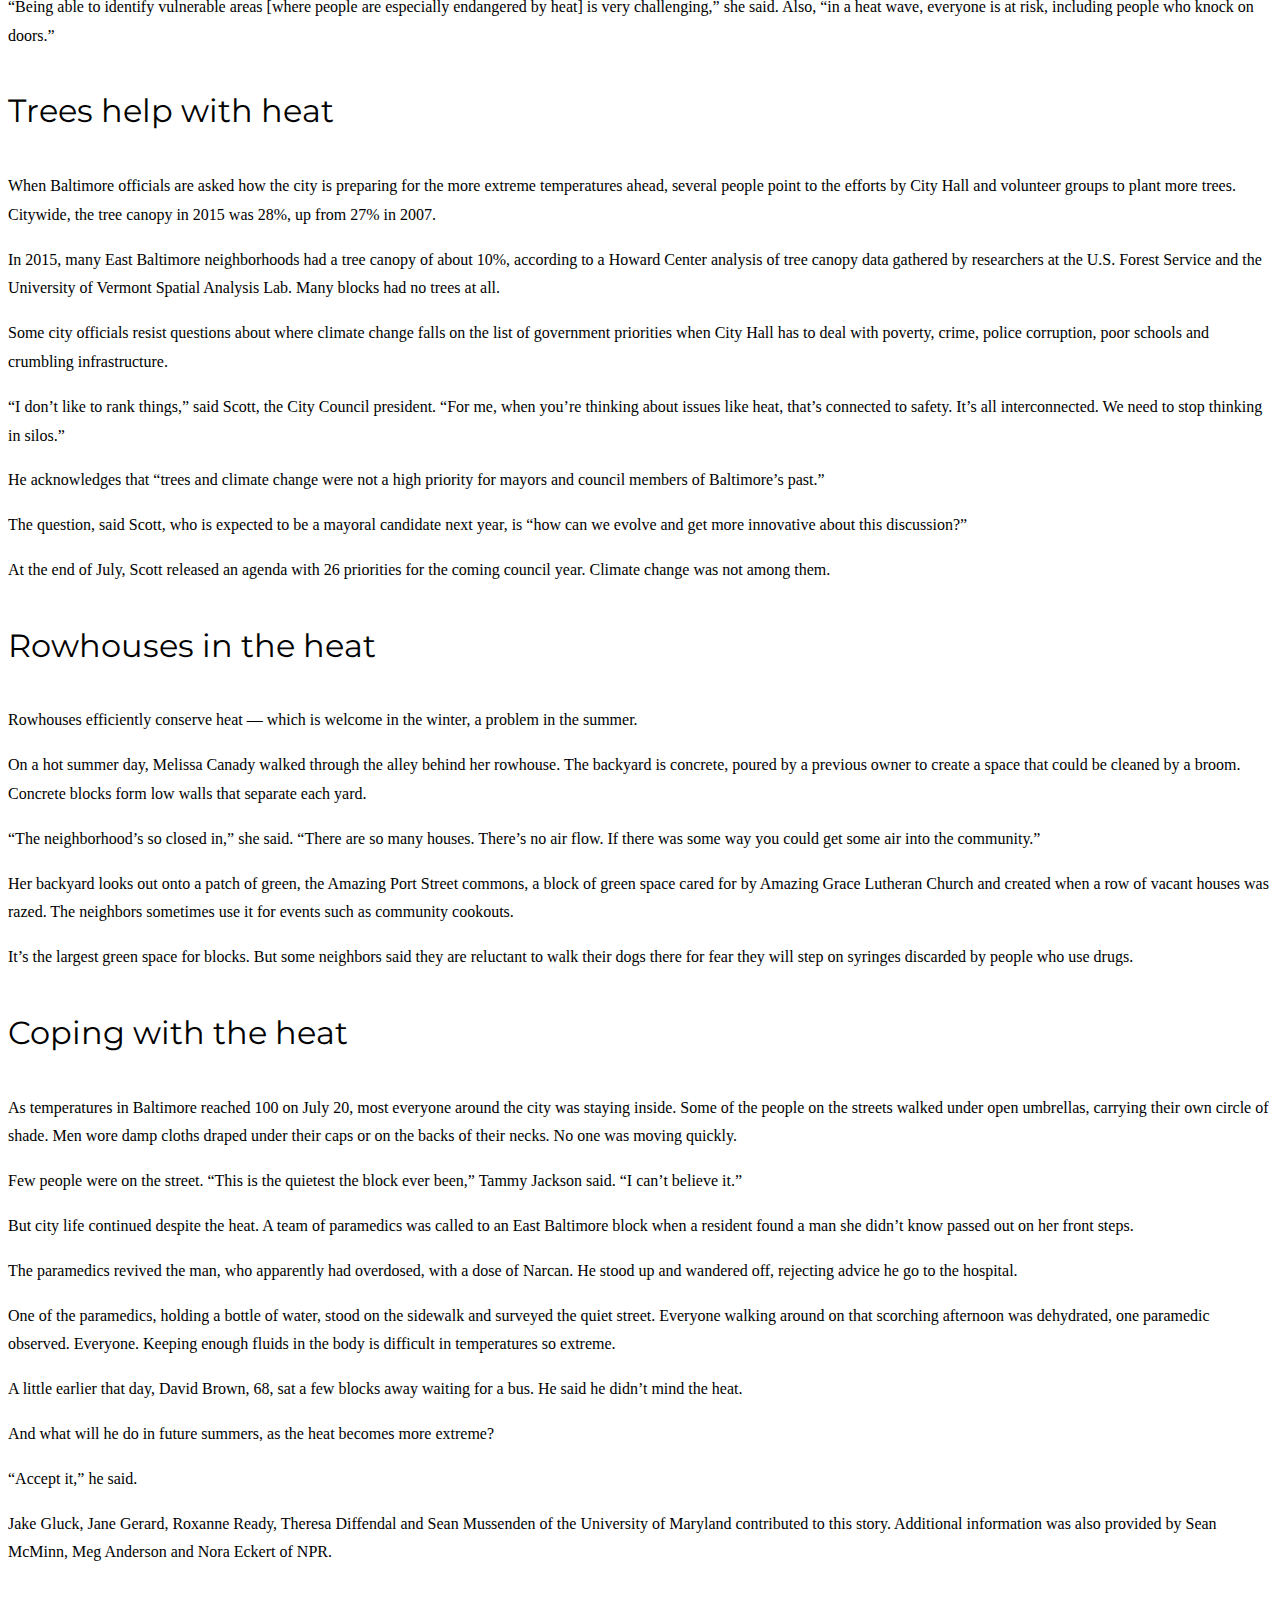
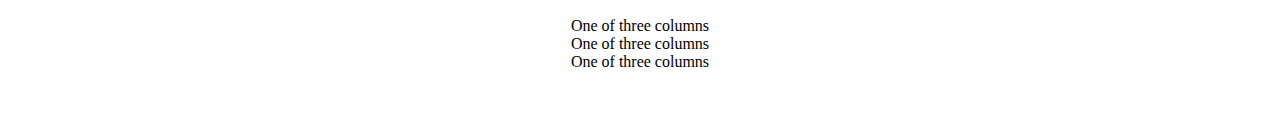
==== commit b1b69ef5: "Climate Crisis" ====
--- a/climate_crisis/index.html
+++ b/climate_crisis/index.html
@@ -5,7 +5,7 @@
      <meta charset="utf-8">
      <meta name="viewport" content="width=device-width, initial-scale=1">
      <title> Bootstrap Template</title>
-     <meta name="description" content = "Merrill College of Journalism, UMD">
+     <meta name="description" content = "Climate Crisis Project">
      <meta name="author" content="Robert Stewart">
      <link href="https://cdn.jsdelivr.net/npm/bootstrap@5.3.2/dist/css/bootstrap.min.css" rel="stylesheet" integrity="sha384-T3c6CoIi6uLrA9TneNEoa7RxnatzjcDSCmG1MXxSR1GAsXEV/Dwwykc2MPK8M2HN" crossorigin="anonymous">
     
@@ -87,6 +87,11 @@
             
            <p>More and more people, including Del. Robbyn Lewis, who represents parts of East Baltimore, are replacing the words “climate change” with stronger language.</p>
 
+            <div class="chart">
+              <iframe title="Baltimore has more than its share of heat related deaths in Maryland " aria-label="Split Bars" id="datawrapper-chart-jpxDf" src="https://datawrapper.dwcdn.net/jpxDf/1/" scrolling="no" frameborder="0" style="width: 0; min-width: 100% !important; border: none;" height="305" data-external="1"></iframe><script type="text/javascript">!function(){"use strict";window.addEventListener("message",(function(a){if(void 0!==a.data["datawrapper-height"]){var e=document.querySelectorAll("iframe");for(var t in a.data["datawrapper-height"])for(var r=0;r<e.length;r++)if(e[r].contentWindow===a.source){var i=a.data["datawrapper-height"][t]+"px";e[r].style.height=i}}}))}();
+              </script>
+           </div>
+
           <!--end chapter 1--> 
           <!--chapter 2-->
               <p class="chapter_head">Urban Heat Islands </p>
@@ -98,6 +103,8 @@
                <p> McElderry Park, which despite its lyrical name offers little green space, is one of these: the hottest neighborhood in Baltimore, a city whose climate has long been classified as humid subtropical.</p>
                 
                 <p>Residents in the hottest areas have higher rates of chronic illnesses affected by heat, including asthma and COPD. In hot weather, emergency medical calls for some chronic conditions increase. The rate of emergency medical calls for cardiac arrest and congestive heart failure, for example, nearly double when the heat index hits 103 degrees.</p>
+
+                <img src="images/intersection.jpg" alt = image of intersection in Baltimore class="picture">
                 
                <p> "When we talk about the environment,” Lewis said, “we’re talking about human health.” </p>
                 
@@ -120,6 +127,9 @@
 
             <!--end chapter 2-->
             <!--begin chapter 3 -->
+            <div class="chart"><iframe title="Indoor and outdoor heat index during Baltimore heat wave, July 16-22, 2019" aria-label="Interactive line chart" id="datawrapper-chart-fcA9Y" src="https://datawrapper.dwcdn.net/fcA9Y/1/" scrolling="no" frameborder="0" style="width: 0; min-width: 100% !important; border: none;" height="400" data-external="1"></iframe><script type="text/javascript">!function(){"use strict";window.addEventListener("message",(function(a){if(void 0!==a.data["datawrapper-height"]){var e=document.querySelectorAll("iframe");for(var t in a.data["datawrapper-height"])for(var r=0;r<e.length;r++)if(e[r].contentWindow===a.source){var i=a.data["datawrapper-height"][t]+"px";e[r].style.height=i}}}))}();
+            </script>
+            </div> 
                 <p class="chapter_head">The Code Red weekend </p>
 
                 <p>
@@ -143,9 +153,13 @@
                   
                   <p>Still, she said an air conditioner in the kitchen provides enough relief for the family during the day. She would rather stay home with the shades drawn against the heat than walk her children a mile to a cooling center.</p>
             <!--end chapter 3 -->
+            
+    </div>
+                <img src="images/SolomonSimmons.jpg" class="picture" alt="Solomon Simons sitting in his home">
+
+    <div class="container">  
             <!--begin chapter 4-->
-               <p class="chapter_head">Security Concerns</p>
-                  
+                <p class="chapter_head">Security Concerns</p>          
                 <p>Solomon Simmons, 70, and his neighbor Harriett Alexander said McElderry Park used to be more tightknit — “like a village,” Simmons said.</p>
 
                 <p>Public health studies have shown that without community cohesion, residents are at more risk when temperatures soar. Baltimore health officials say that isolation is always a danger to health. </p>
@@ -159,6 +173,8 @@
                 <p>“One of the things that does concern me is that my electric bill will probably be a lot more just trying to stay cool.”</p>
                 
                 <p>He said he didn’t know about cooling centers but would rather take an air-conditioned drive or go to the movies than sit in a cooling center.</p>
+
+                <img src="images/harriett-alexander.jpg" class="picture2" alt="Harriett Alexander on the steps in front of her rowhouse with her dog">
                 
                 <p>Alexander, retired from Armco Steel and the Baltimore school system, follows the old Baltimore practice of scrubbing her rowhouse’s white marble steps often. She used to scrub the steps of neighbors’ houses as well. “It’s important to me,” she said. “This is where I live.”</p>
                 
@@ -183,6 +199,29 @@
                 <p>Lewis said, “We wouldn’t need cooling centers if we had healthy neighborhoods.”</p>
 
             <!--end chapter 4-->
+
+            <!--sidebar-->
+
+            <div class="sidebar">
+              <p>State of the Climate 2018</p>
+              
+              <p>The American Meteorological Society releases a State of the Climate report each summer summarizing data collected by global environmental monitoring stations around the world. In 2018, here were five key findings.</p>
+              
+              <ul>
+                <li>2018 was the fourth warmest year, behind only 2016, 2015 and 2017. Since the start of the 21st Century, every year has been hotter than the global average temperature recorded from 1981 to 2010.</li>
+                
+                <li>Glaciers have continued to melt for the 30th year in a row. In 2018, approximately one meter of ice melted off the top of the average glacier.</li> 
+                
+                <li>Sea levels rose for the seventh year in a row. The annual mean sea level is the highest it’s been in 26 years.</li>
+                
+                <li>The global average carbon dioxide concentration at Earth’s surface is the highest ever recorded according to data that goes back 800,000 years. Carbon dioxide, methane and nitrous oxide released in the atmosphere continue to increase.</li>
+                
+                <li>Arctic air temperatures rose at twice the rate of the rest of the Earth with the five past years’ Arctic temperatures surpassing records since 1900.</li>
+              </ul>
+              <p>Source: American Meteorological Society's The State of the Climate in 2018 </p>
+            </div>
+            
+            <!--end sidebar-->
 
             <!--begin chapter 5-->
                 <p class="chapter_head">Heading off catastrophe</p>
--- a/climate_crisis/style.css
+++ b/climate_crisis/style.css
@@ -27,6 +27,22 @@
 
 .picture {
     text-align: center;
+    width: 100%;
+
+}
+
+.picture_2{
+    margin-top: 30px;
+    margin-bottom: 30px;
+    max-width: 600px;
+    margin: auto 0; 
+}
+
+.sidebar{
+    max-width: 600px;
+    border-width: 10px;
+    border-color: black;
+    padding: 10px;
 }
 
 .caption{
@@ -34,6 +50,12 @@
     font-family: georgia, serif;
     color: darkgrey;
     text-align: left;
+}
+
+.chart{
+    text-align: center;
+    margin-top: 30px;
+    margin-bottom: 30px;
 }
 
 .row{
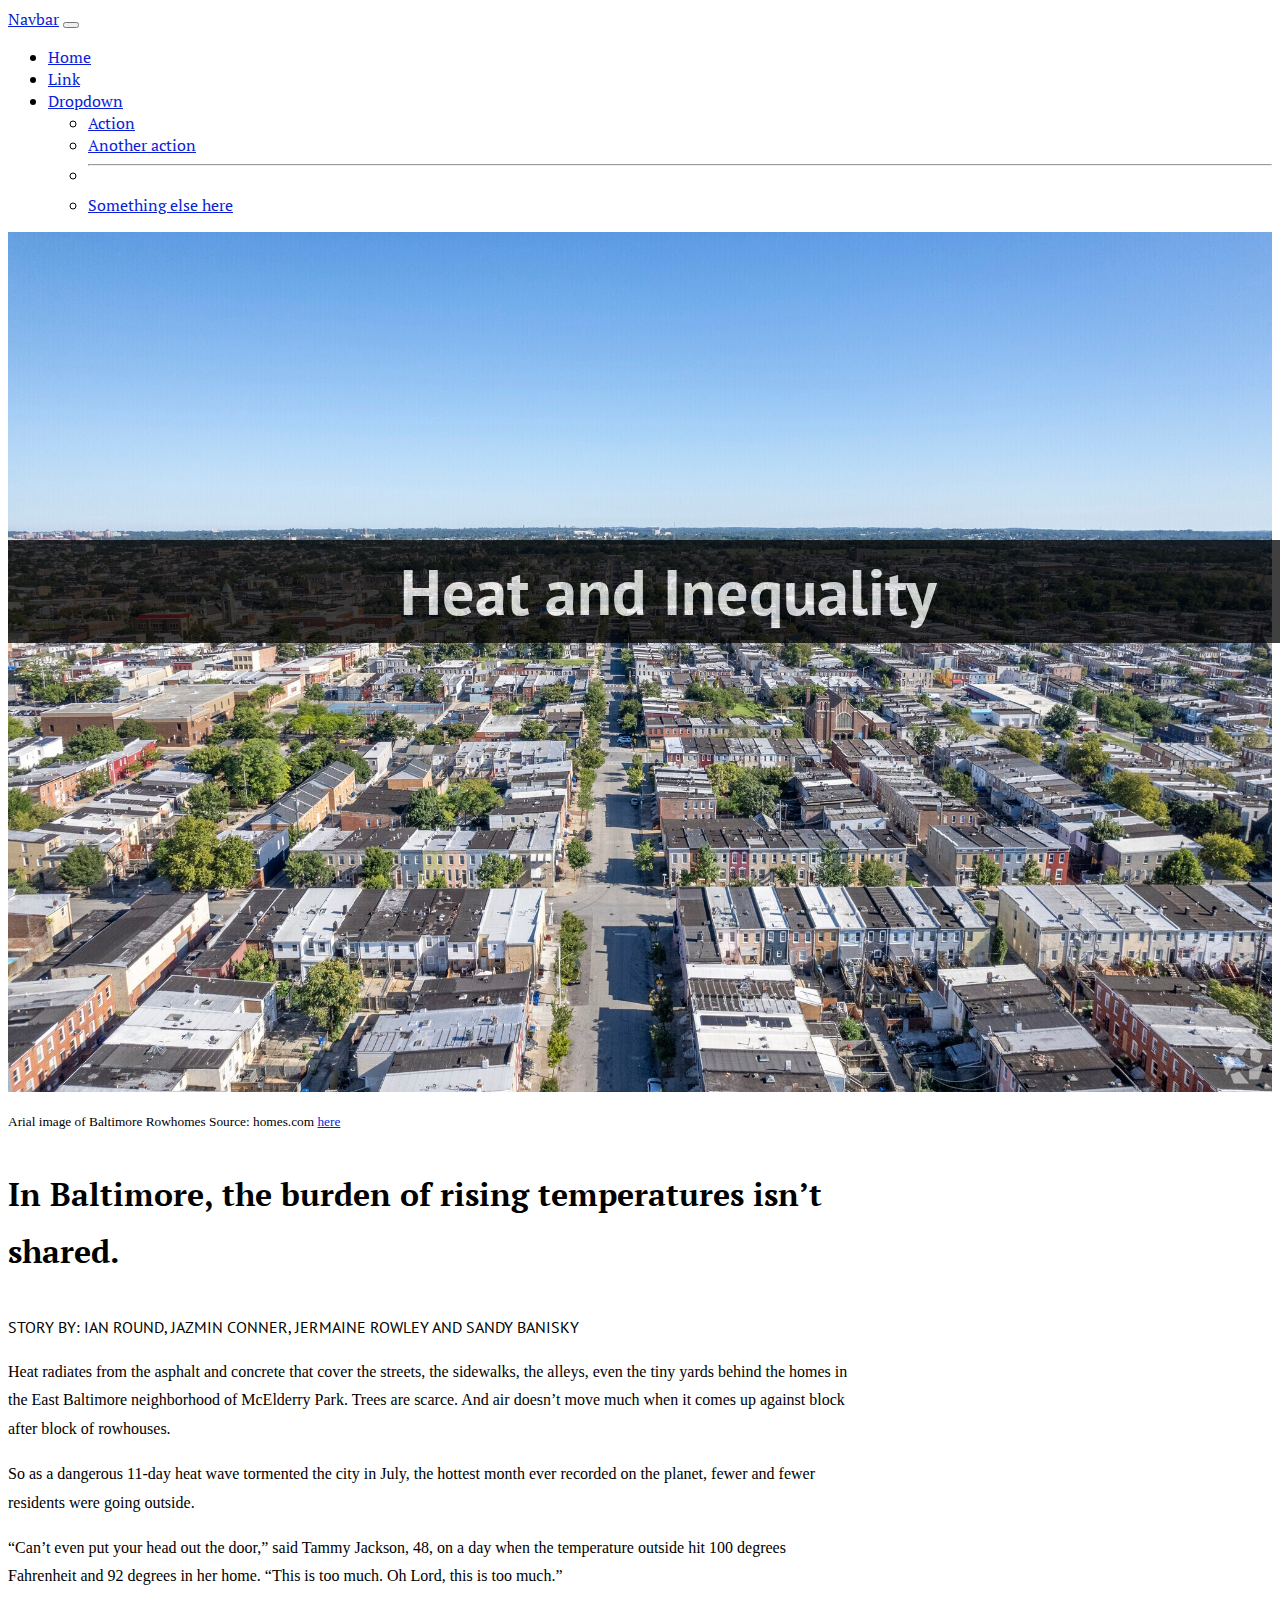
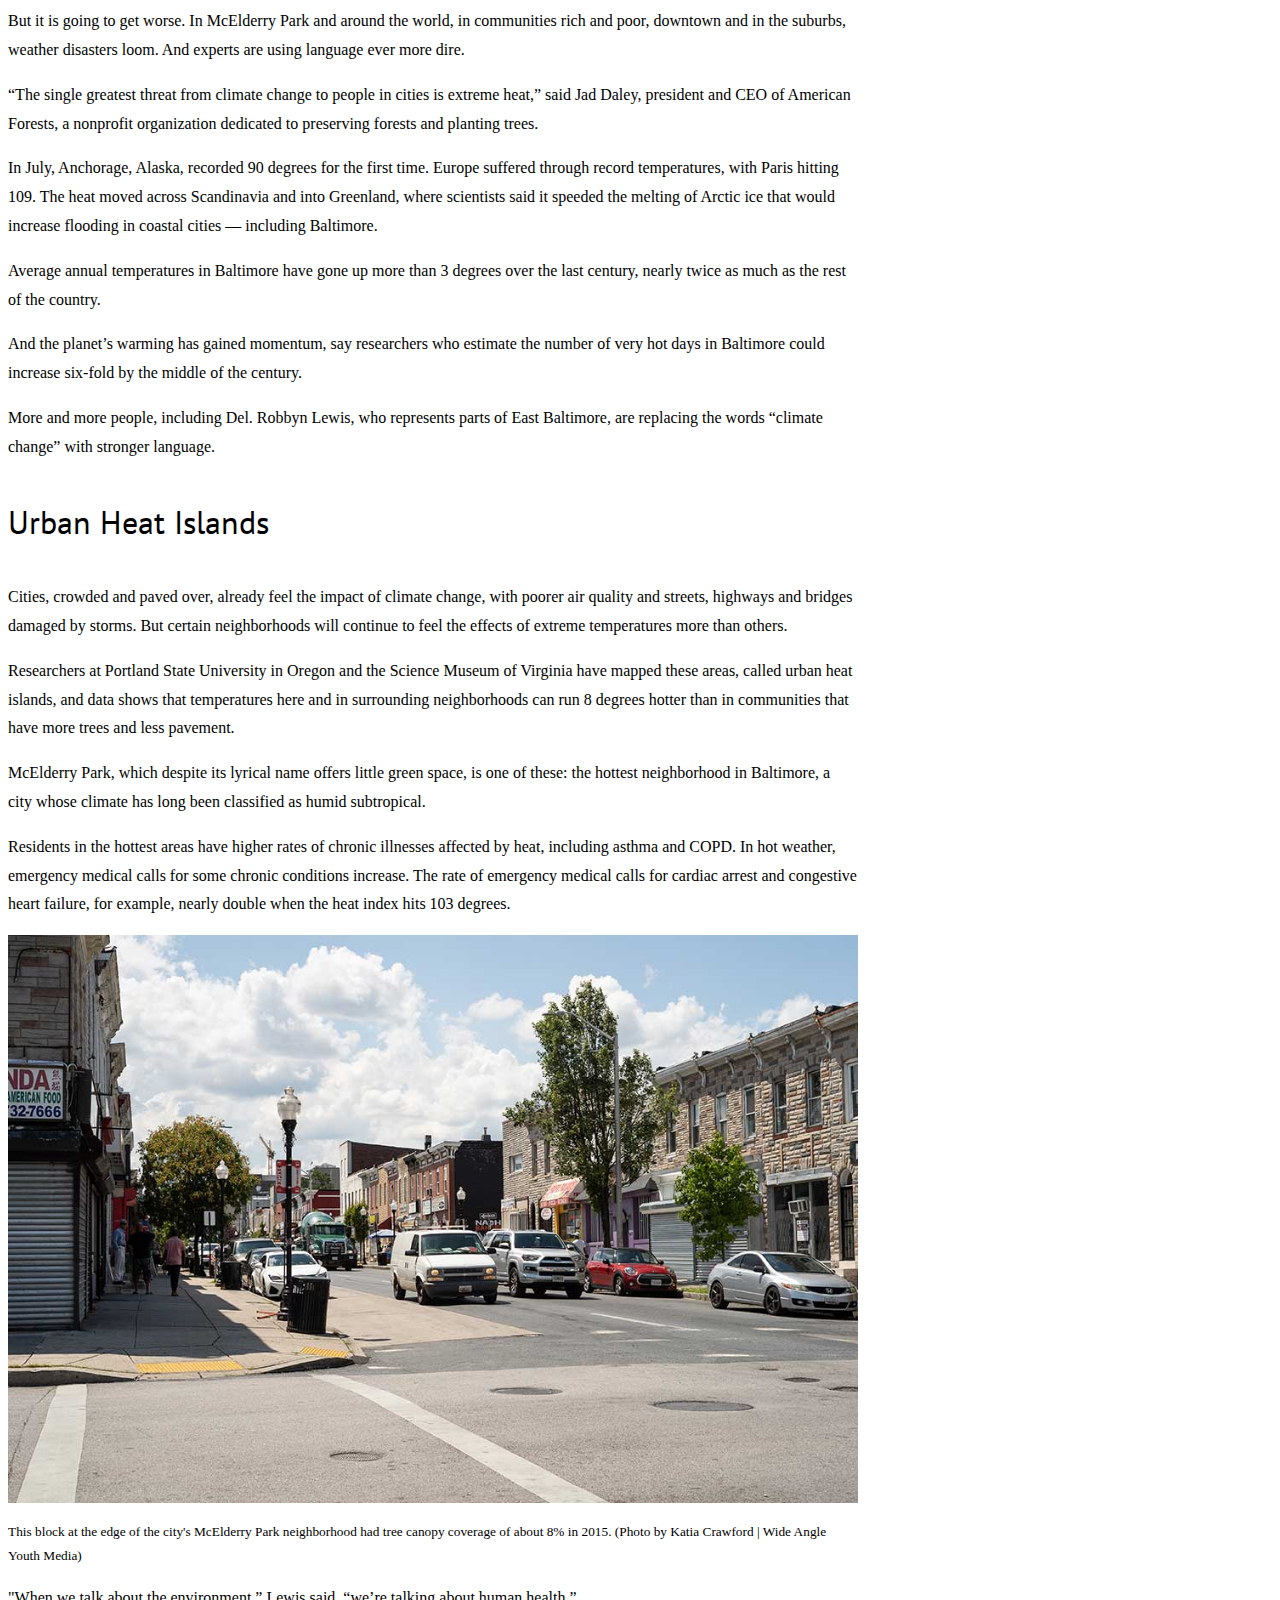
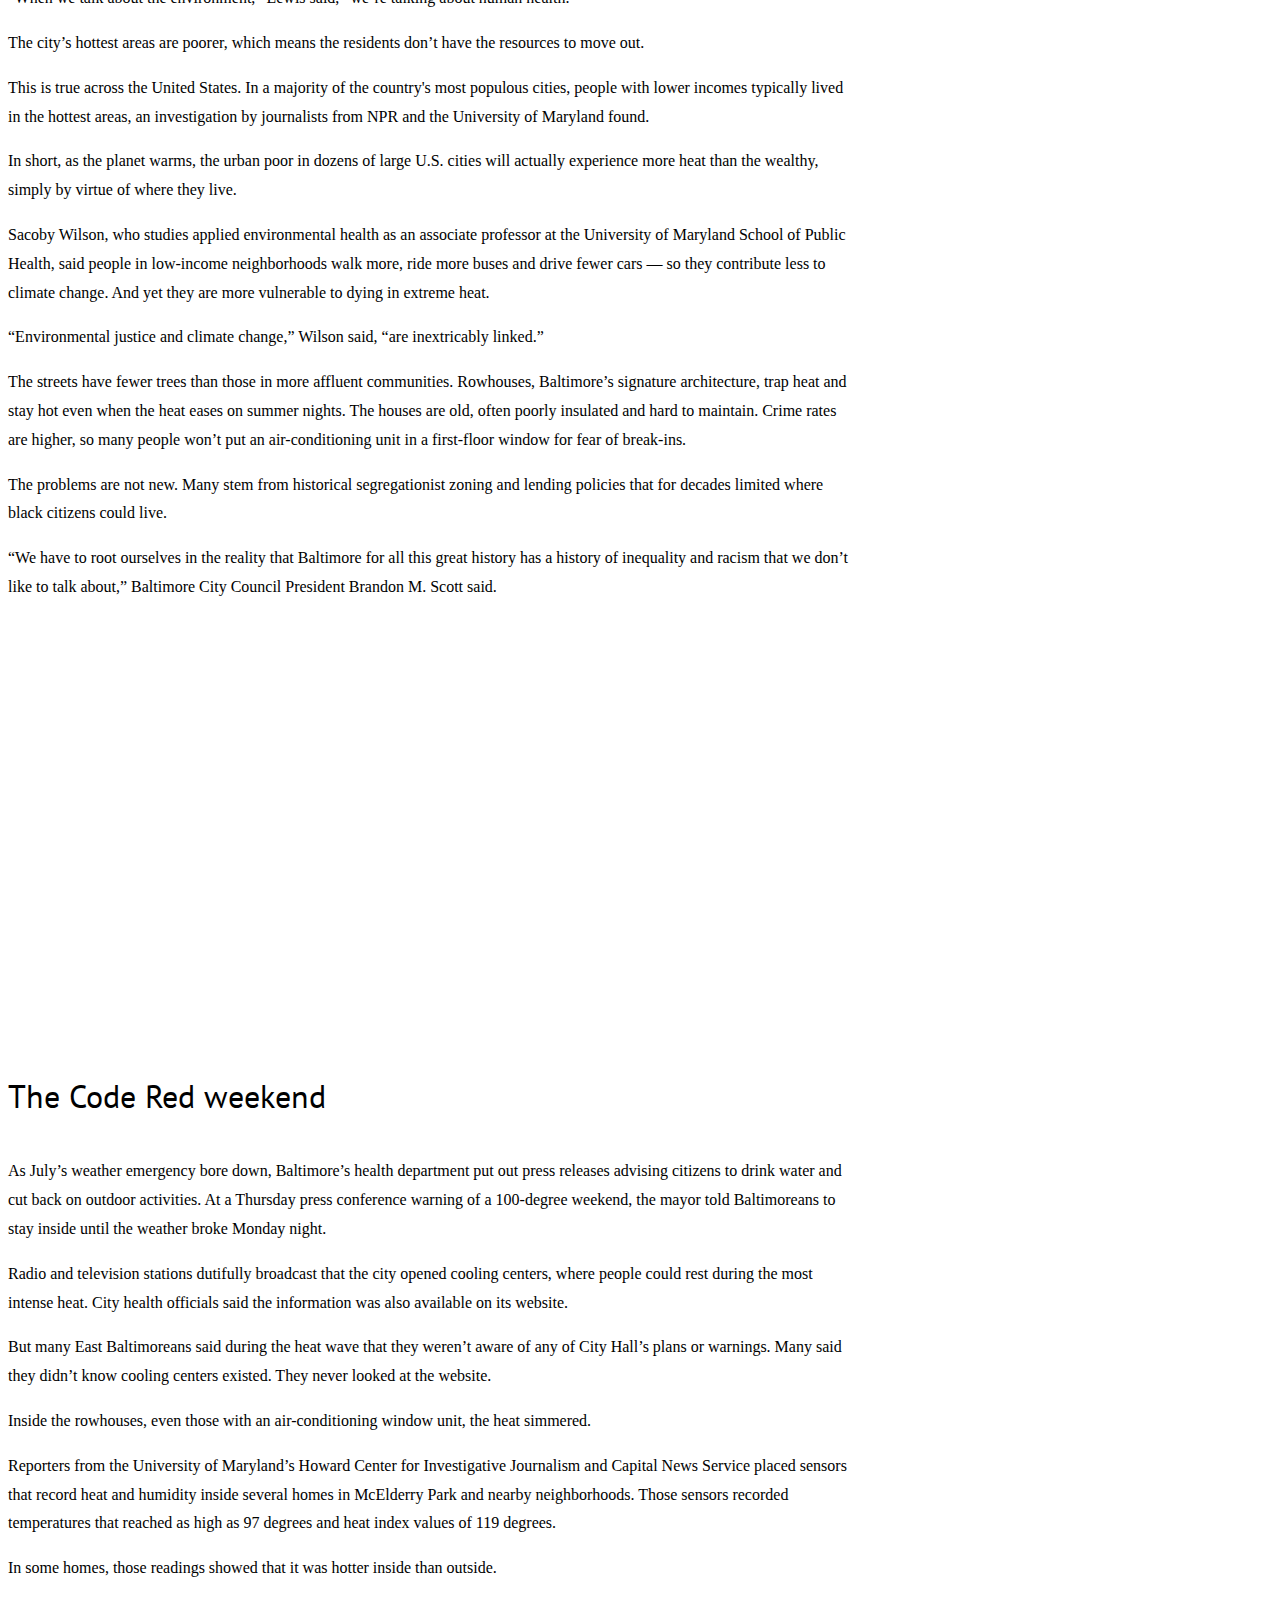
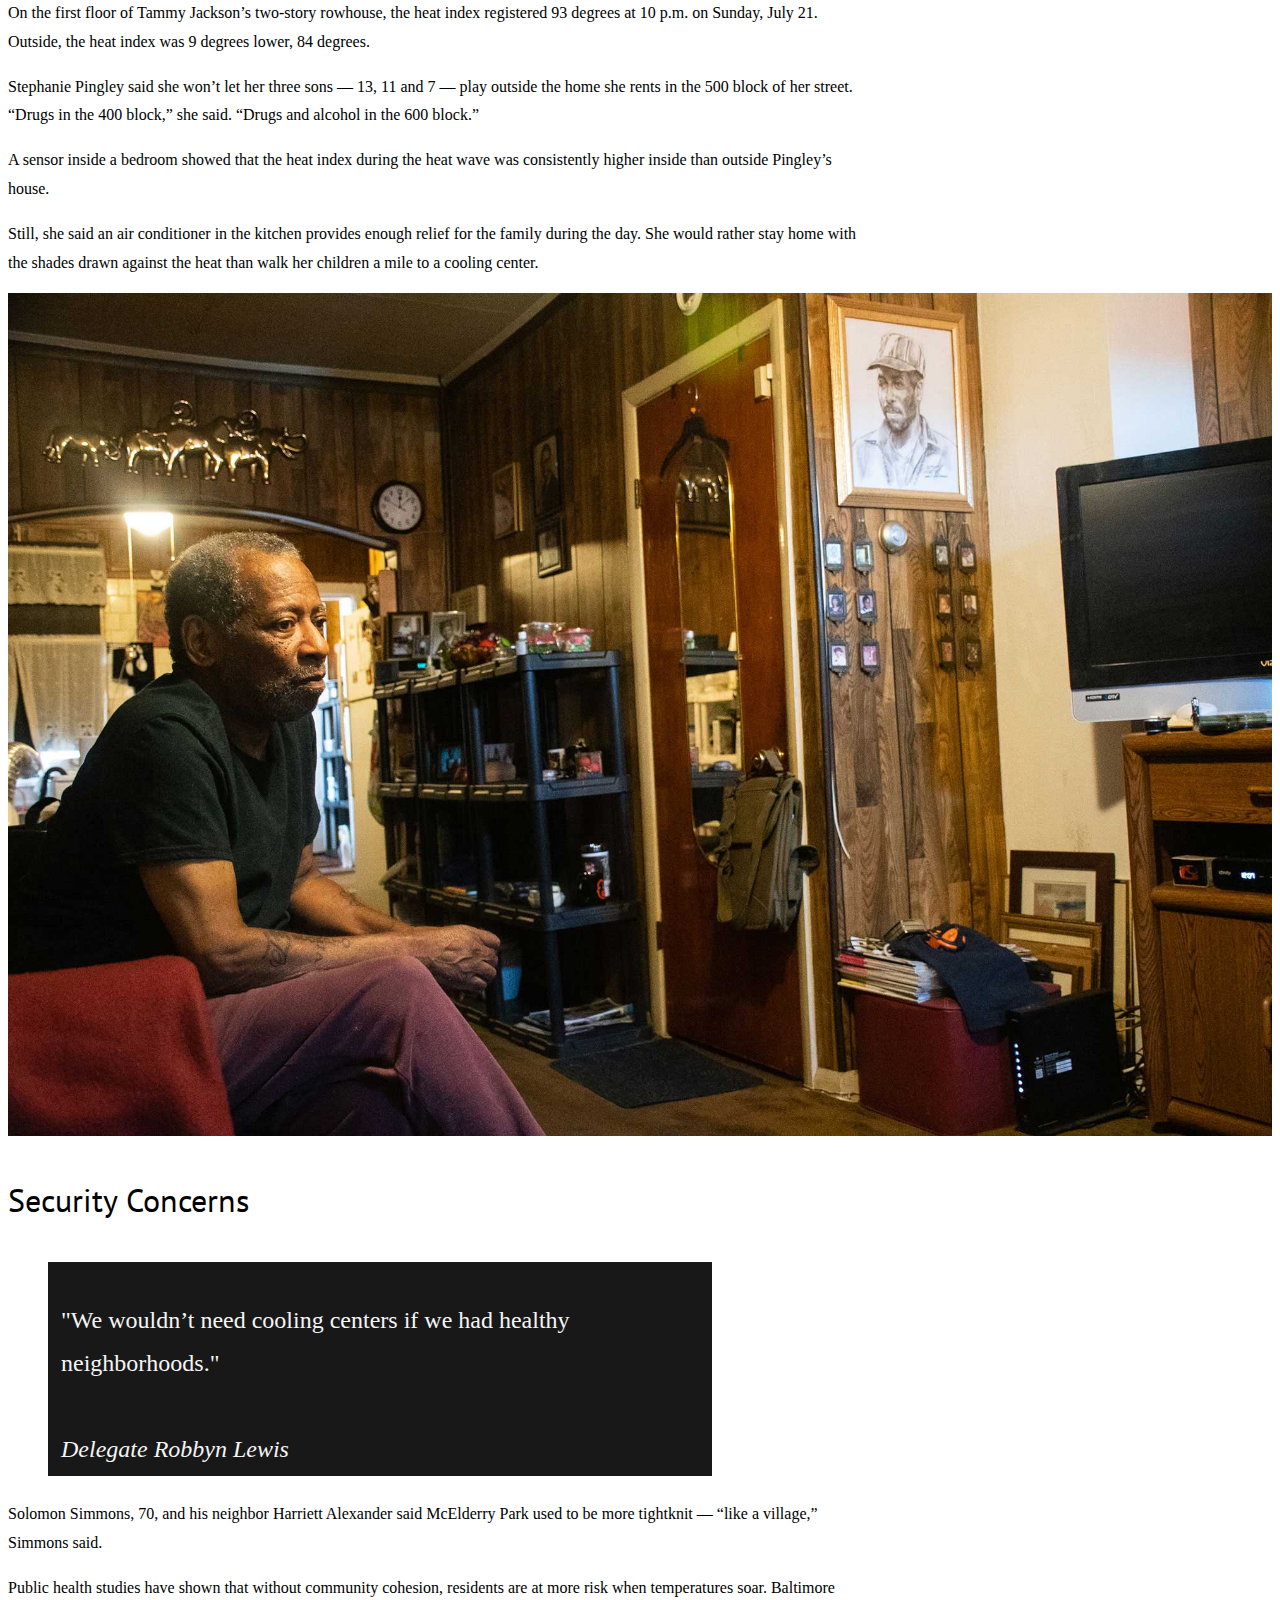
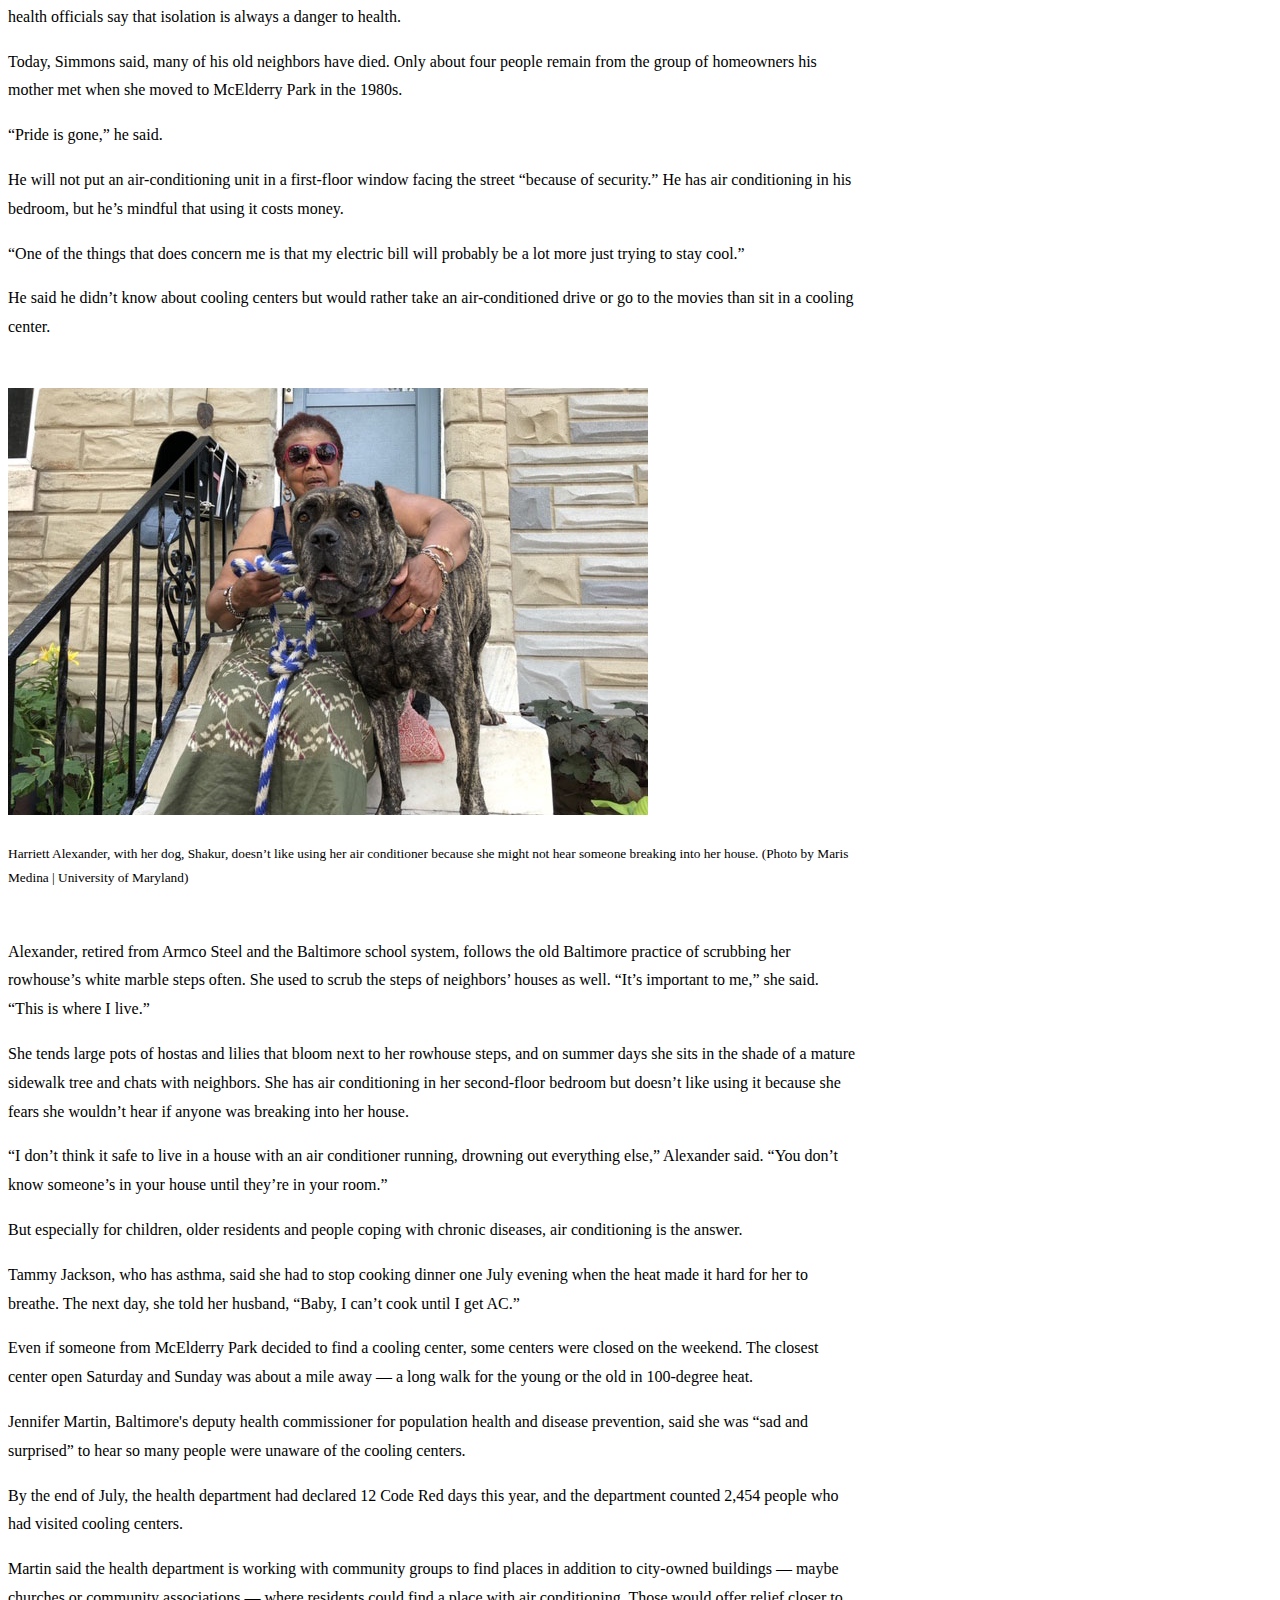
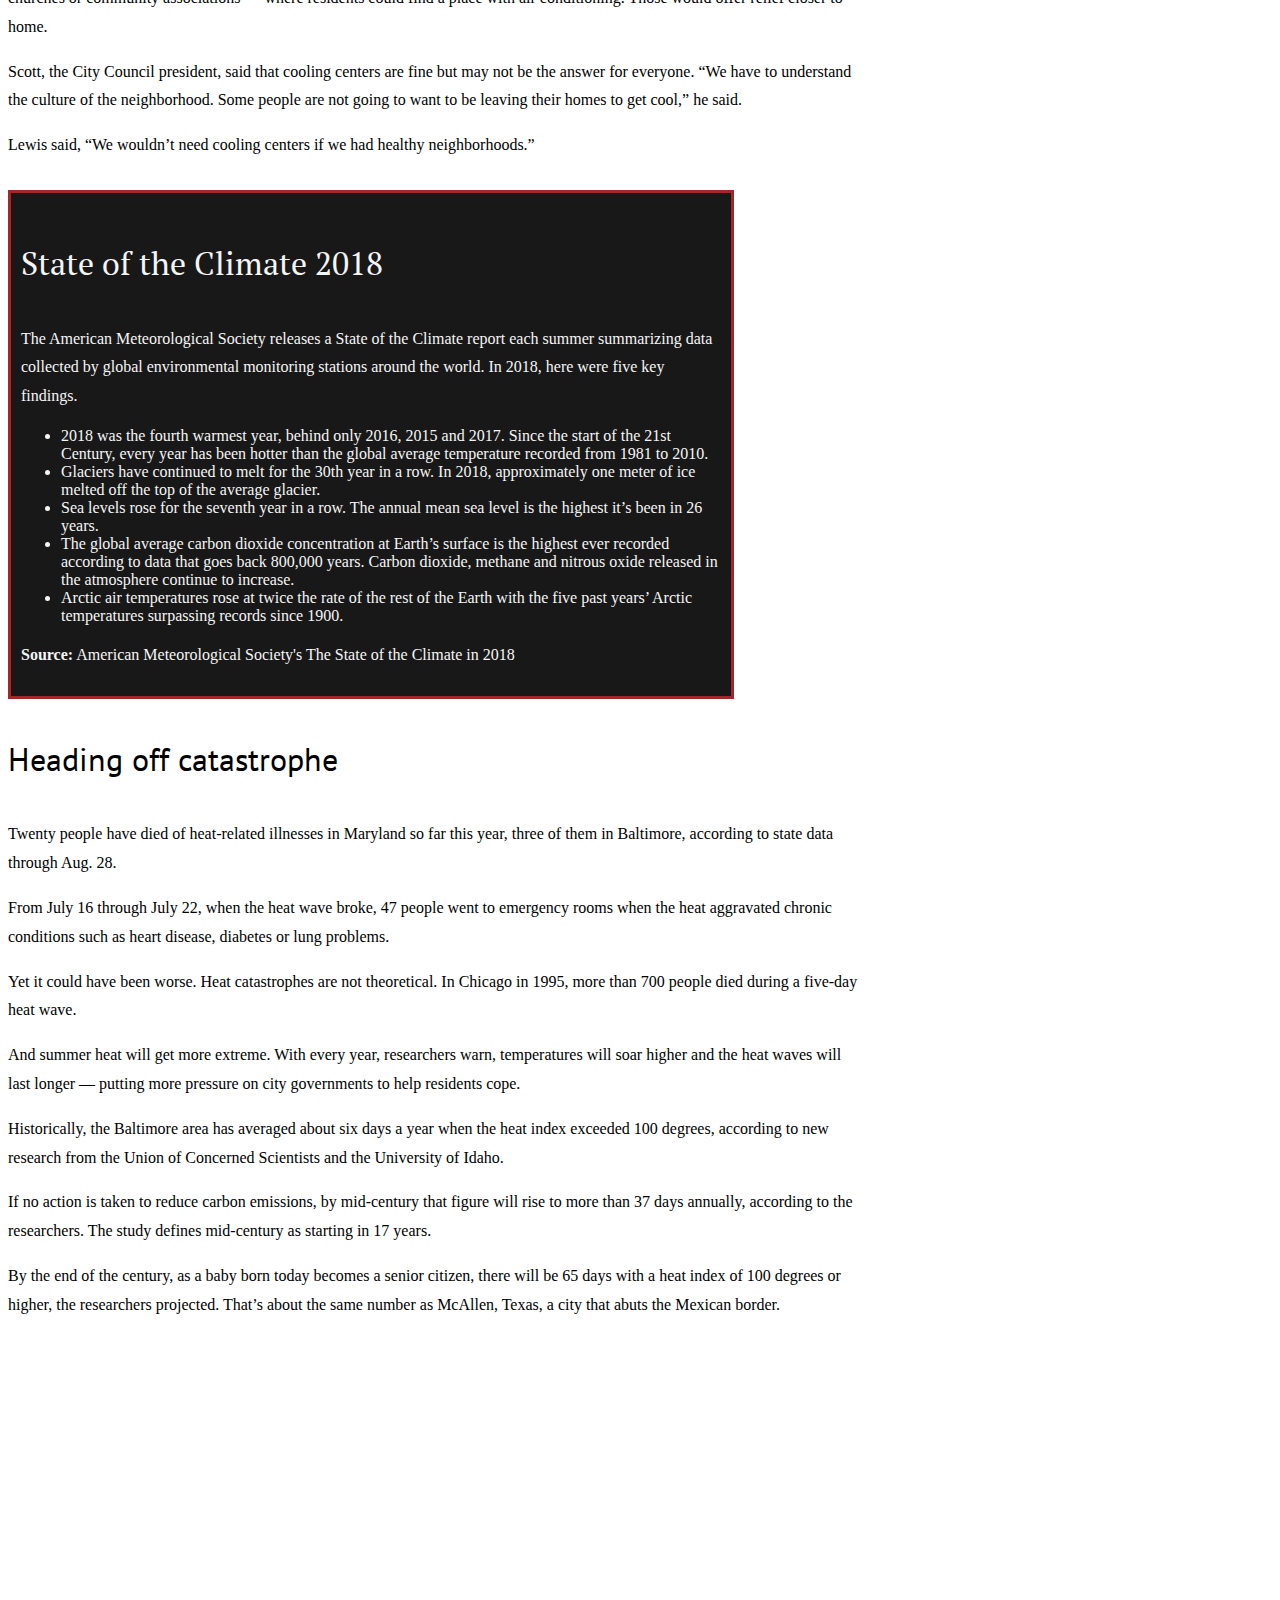
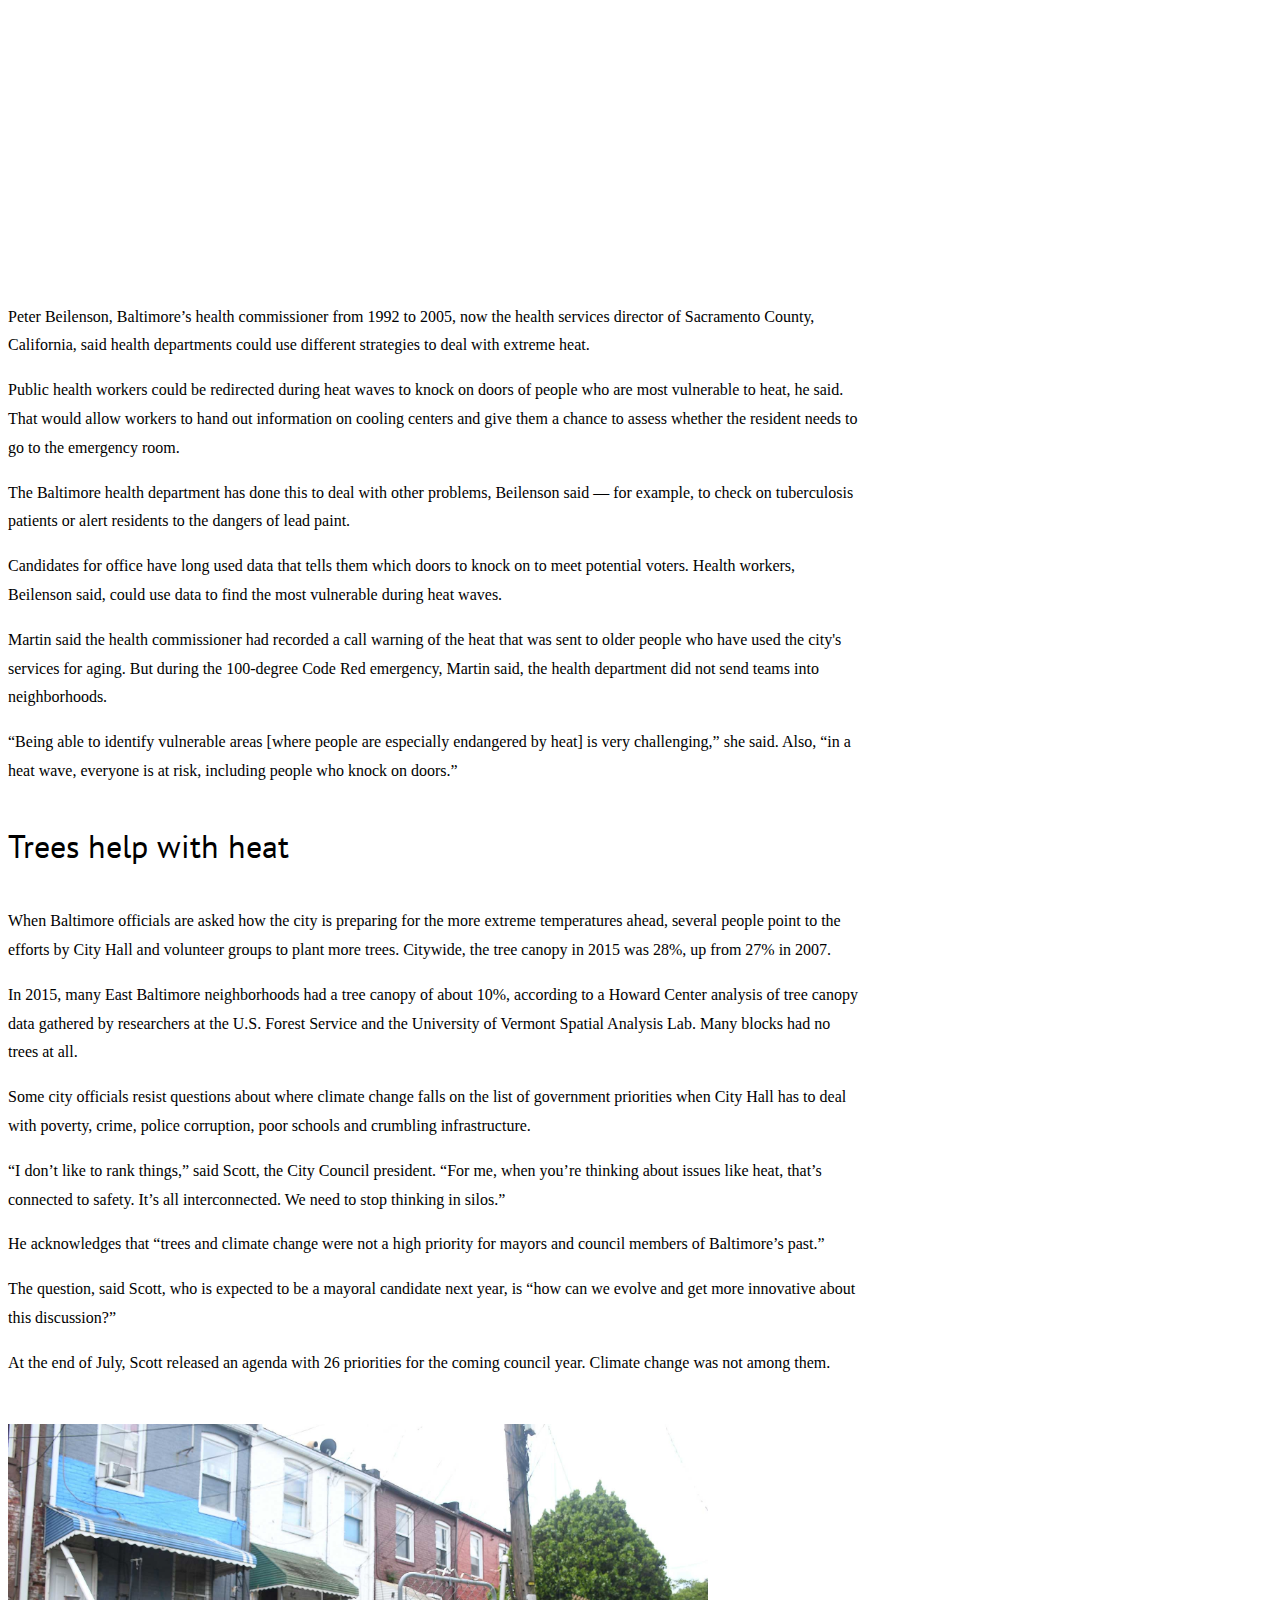
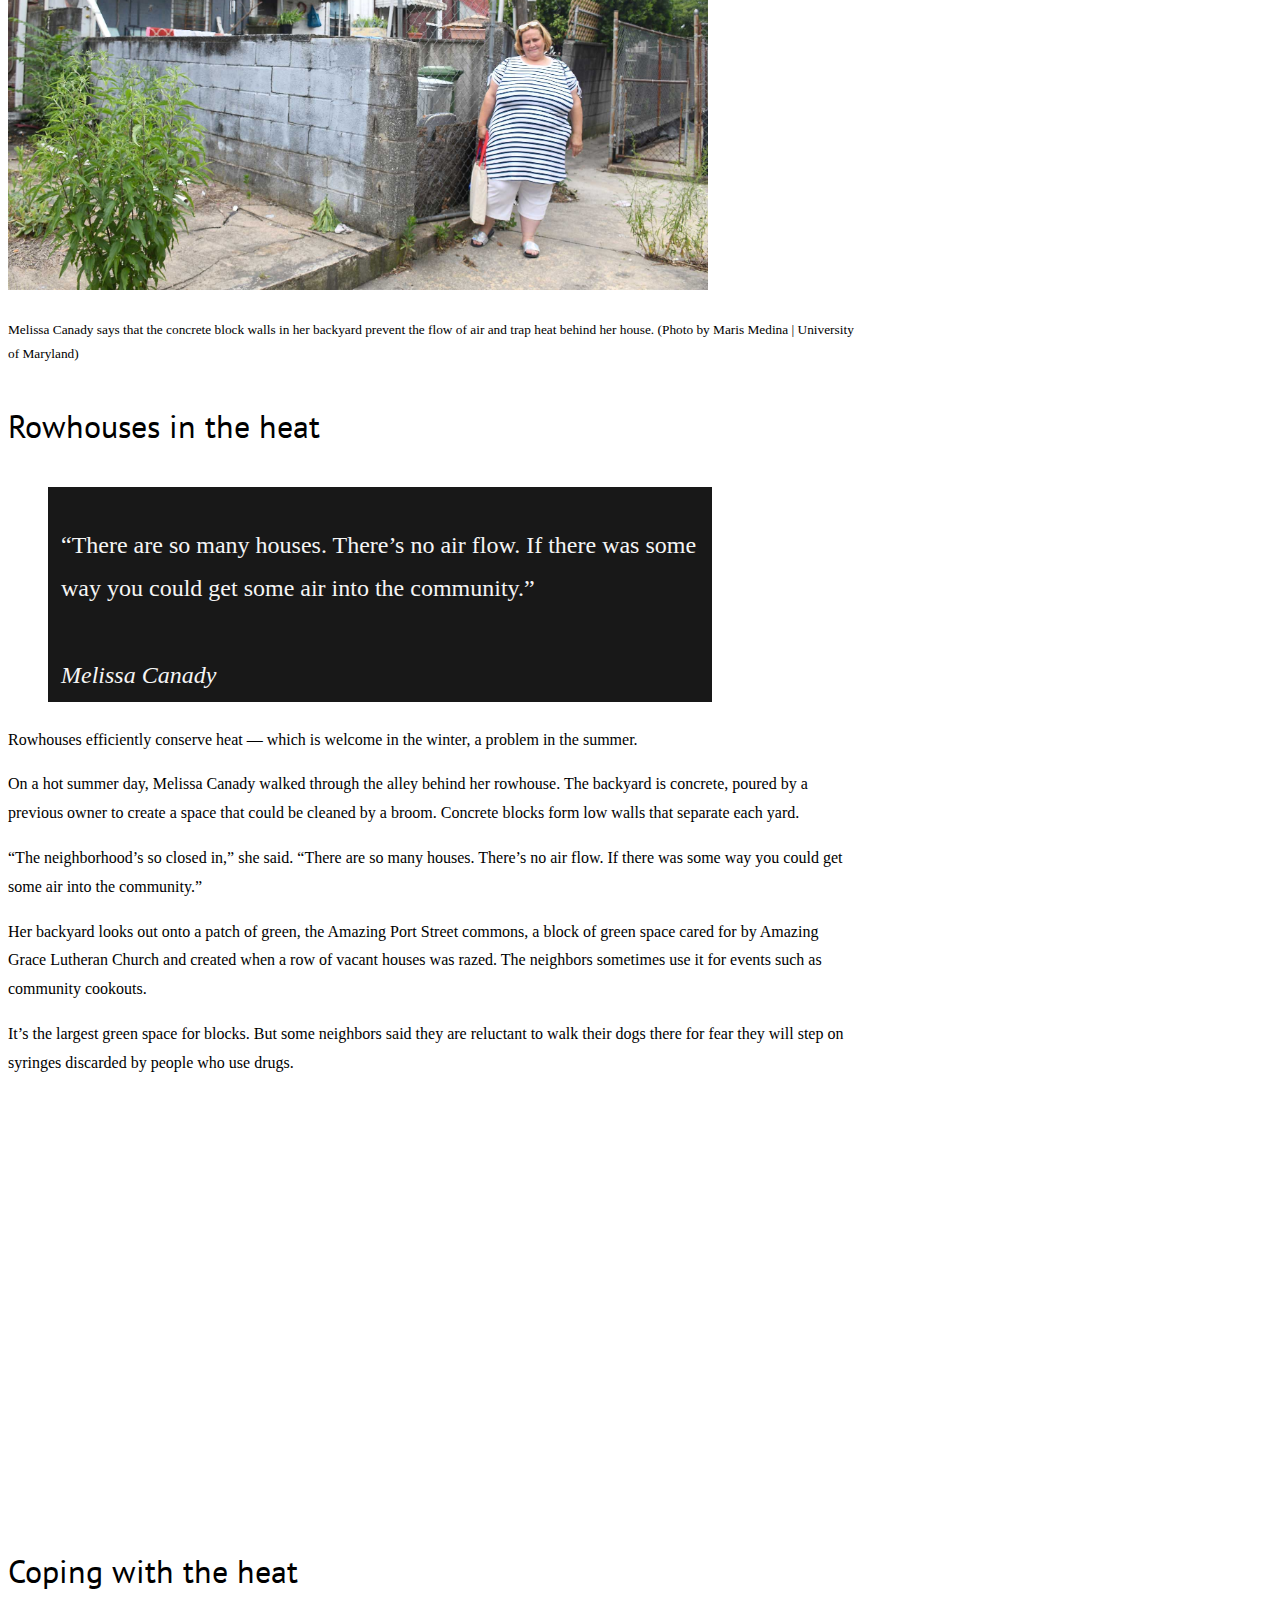
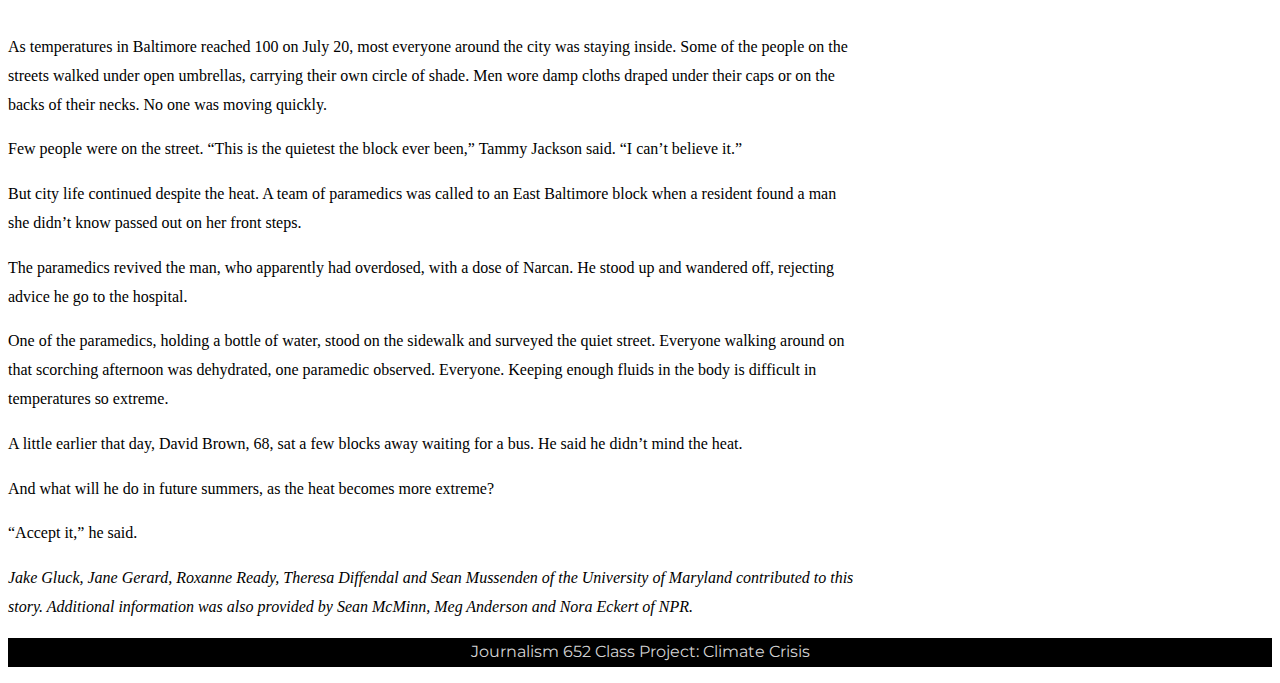
==== commit 1711c48a: "Finalized Climate Crisis Document" ====
--- a/climate_crisis/index.html
+++ b/climate_crisis/index.html
@@ -15,16 +15,21 @@
      <!--linking to personal stylesheet-->
      <link rel="stylesheet" type="text/css" href="style.css">
 
-     <!--adding google fonts montserrat-->
-     <link rel="preconnect" href="https://fonts.googleapis.com">
-     <link rel="preconnect" href="https://fonts.gstatic.com" crossorigin>
-     <link href="https://fonts.googleapis.com/css2?family=Montserrat:wght@100;400;700&family=Special+Elite&display=swap" rel="stylesheet">
+     <!--adding google fonts PT Serif-->
+      <link rel="preconnect" href="https://fonts.googleapis.com">
+      <link rel="preconnect" href="https://fonts.gstatic.com" crossorigin>
+      <link href="https://fonts.googleapis.com/css2?family=Montserrat:wght@100;400;700&family=PT+Serif:wght@400;700&family=Special+Elite&display=swap" rel="stylesheet">
+
+      <!--adding PT Sans-->
+      <link rel="preconnect" href="https://fonts.googleapis.com">
+      <link rel="preconnect" href="https://fonts.gstatic.com" crossorigin>
+      <link href="https://fonts.googleapis.com/css2?family=Montserrat:wght@100;400;700&family=PT+Sans:wght@400;700&family=PT+Serif:wght@400;700&family=Special+Elite&display=swap" rel="stylesheet">
   
   </head>
 
   <body>
     <!-- Navbar start-->
-    <nav class="navbar navbar-expand-lg navbar-light bg-light">
+    <nav class="navbar navbar-expand-lg navbar-dark bg-dark">
       <div class="container-fluid">
      <a class="navbar-brand" href="#">Navbar</a>
       <button class="navbar-toggler" type="button" data-bs-toggle="collapse" data-bs-target="#navbarSupportedContent" aria-controls="navbarSupportedContent" aria-expanded="false" aria-label="Toggle navigation">
@@ -50,22 +55,27 @@
           </ul>
           </li>
         </ul>
-      <form class="d-flex">
-
-        <input class="form-control me-2" type="search" placeholder="Search" aria-label="Search">
-
-        <button class="btn btn-outline-success" type="submit">Search</button>
-          </form>
+    
         </div>
         </div>
     </nav>
 
     <!-- Navbar end-->
+      <div>
+      <!--Hero Image-->
+      <img src="images/mcelderry-park-baltimore-md-2.jpg" class="hero" alt="arial view of East Baltimore's row homes">
+
+      <!--End Hero Image -->
+
+      <div class="headline">Heat and Inequality</div>
+    </div>
+    
+      <p class="caption"> Arial image of Baltimore Rowhomes Source: homes.com <a href="https://www.homes.com/baltimore-md/neighborhood/mcelderry-park/">here</a></p>
 
      <div class="container">
 
-        <p class="headline">Heat and Inequality</p>
-
+       
+        <p class ="h2"> <strong>In Baltimore, the burden of rising temperatures isn’t shared.</strong> </p>
         <p class="byline">STORY BY: IAN ROUND, JAZMIN CONNER, JERMAINE ROWLEY AND SANDY BANISKY</p>
 
            <!--begin story-->
@@ -87,10 +97,6 @@
             
            <p>More and more people, including Del. Robbyn Lewis, who represents parts of East Baltimore, are replacing the words “climate change” with stronger language.</p>
 
-            <div class="chart">
-              <iframe title="Baltimore has more than its share of heat related deaths in Maryland " aria-label="Split Bars" id="datawrapper-chart-jpxDf" src="https://datawrapper.dwcdn.net/jpxDf/1/" scrolling="no" frameborder="0" style="width: 0; min-width: 100% !important; border: none;" height="305" data-external="1"></iframe><script type="text/javascript">!function(){"use strict";window.addEventListener("message",(function(a){if(void 0!==a.data["datawrapper-height"]){var e=document.querySelectorAll("iframe");for(var t in a.data["datawrapper-height"])for(var r=0;r<e.length;r++)if(e[r].contentWindow===a.source){var i=a.data["datawrapper-height"][t]+"px";e[r].style.height=i}}}))}();
-              </script>
-           </div>
 
           <!--end chapter 1--> 
           <!--chapter 2-->
@@ -105,6 +111,7 @@
                 <p>Residents in the hottest areas have higher rates of chronic illnesses affected by heat, including asthma and COPD. In hot weather, emergency medical calls for some chronic conditions increase. The rate of emergency medical calls for cardiac arrest and congestive heart failure, for example, nearly double when the heat index hits 103 degrees.</p>
 
                 <img src="images/intersection.jpg" alt = image of intersection in Baltimore class="picture">
+                <p class = "caption">This block at the edge of the city's McElderry Park neighborhood had tree canopy coverage of about 8% in 2015. (Photo by Katia Crawford | Wide Angle Youth Media)</p>
                 
                <p> "When we talk about the environment,” Lewis said, “we’re talking about human health.” </p>
                 
@@ -127,9 +134,10 @@
 
             <!--end chapter 2-->
             <!--begin chapter 3 -->
-            <div class="chart"><iframe title="Indoor and outdoor heat index during Baltimore heat wave, July 16-22, 2019" aria-label="Interactive line chart" id="datawrapper-chart-fcA9Y" src="https://datawrapper.dwcdn.net/fcA9Y/1/" scrolling="no" frameborder="0" style="width: 0; min-width: 100% !important; border: none;" height="400" data-external="1"></iframe><script type="text/javascript">!function(){"use strict";window.addEventListener("message",(function(a){if(void 0!==a.data["datawrapper-height"]){var e=document.querySelectorAll("iframe");for(var t in a.data["datawrapper-height"])for(var r=0;r<e.length;r++)if(e[r].contentWindow===a.source){var i=a.data["datawrapper-height"][t]+"px";e[r].style.height=i}}}))}();
-            </script>
-            </div> 
+              <div class="chart">
+              <iframe title="The relationship between summer temperature and poverty in Baltimore" aria-label="Scatter Plot" id="datawrapper-chart-yilo4" src="https://datawrapper.dwcdn.net/yilo4/1/" scrolling="no" frameborder="0" style="width: 0; min-width: 100% !important; border: none;" height="400" data-external="1"></iframe><script type="text/javascript">!function(){"use strict";window.addEventListener("message",(function(a){if(void 0!==a.data["datawrapper-height"]){var e=document.querySelectorAll("iframe");for(var t in a.data["datawrapper-height"])for(var r=0;r<e.length;r++)if(e[r].contentWindow===a.source){var i=a.data["datawrapper-height"][t]+"px";e[r].style.height=i}}}))}();
+              </script>  
+             </div>
                 <p class="chapter_head">The Code Red weekend </p>
 
                 <p>
@@ -159,7 +167,14 @@
 
     <div class="container">  
             <!--begin chapter 4-->
-                <p class="chapter_head">Security Concerns</p>          
+                <p class="chapter_head">Security Concerns</p>  
+
+                <blockquote class="blockquote">
+                  <p class="mb-0">"We wouldn’t need cooling centers if we had healthy neighborhoods."</p>
+                  <br>
+                  <footer class="blockquote-footer"><cite title="Source Title">Delegate Robbyn Lewis</cite></footer>
+                </blockquote>
+              
                 <p>Solomon Simmons, 70, and his neighbor Harriett Alexander said McElderry Park used to be more tightknit — “like a village,” Simmons said.</p>
 
                 <p>Public health studies have shown that without community cohesion, residents are at more risk when temperatures soar. Baltimore health officials say that isolation is always a danger to health. </p>
@@ -174,7 +189,12 @@
                 
                 <p>He said he didn’t know about cooling centers but would rather take an air-conditioned drive or go to the movies than sit in a cooling center.</p>
 
-                <img src="images/harriett-alexander.jpg" class="picture2" alt="Harriett Alexander on the steps in front of her rowhouse with her dog">
+                <div>
+
+                <img src="images/harriett-alexander.jpg" class="picture_2" alt="Harriett Alexander on the steps in front of her rowhouse with her dog">
+                </div>
+                <p class="caption">Harriett Alexander, with her dog, Shakur, doesn’t like using her air conditioner because she might not hear someone breaking into her house. (Photo by Maris Medina | University of Maryland)</p>
+                <br>
                 
                 <p>Alexander, retired from Armco Steel and the Baltimore school system, follows the old Baltimore practice of scrubbing her rowhouse’s white marble steps often. She used to scrub the steps of neighbors’ houses as well. “It’s important to me,” she said. “This is where I live.”</p>
                 
@@ -198,12 +218,14 @@
                 
                 <p>Lewis said, “We wouldn’t need cooling centers if we had healthy neighborhoods.”</p>
 
+
+
             <!--end chapter 4-->
 
             <!--sidebar-->
 
             <div class="sidebar">
-              <p>State of the Climate 2018</p>
+              <p class="h2">State of the Climate 2018</p>
               
               <p>The American Meteorological Society releases a State of the Climate report each summer summarizing data collected by global environmental monitoring stations around the world. In 2018, here were five key findings.</p>
               
@@ -218,7 +240,7 @@
                 
                 <li>Arctic air temperatures rose at twice the rate of the rest of the Earth with the five past years’ Arctic temperatures surpassing records since 1900.</li>
               </ul>
-              <p>Source: American Meteorological Society's The State of the Climate in 2018 </p>
+              <p><strong>Source:</strong> <italic>American Meteorological Society's The State of the Climate in 2018 </italic> </p>
             </div>
             
             <!--end sidebar-->
@@ -239,6 +261,12 @@
 
                 <p>By the end of the century, as a baby born today becomes a senior citizen, there will be 65 days with a heat index of 100 degrees or higher, the researchers projected. That’s about the same number as McAllen, Texas, a city that abuts the Mexican border.</p>
 
+                <div class="chart">
+                  <iframe title="Projected number of extreme heat events by county, for the year   2040,   based on Regional Climate-Weather Research and Forecasting Model 
+                  " aria-label="Map" id="datawrapper-chart-Op0wb" src="https://datawrapper.dwcdn.net/Op0wb/1/" scrolling="no" frameborder="0" style="width: 0; min-width: 100% !important; border: none;" height="519" data-external="1"></iframe><script type="text/javascript">!function(){"use strict";window.addEventListener("message",(function(a){if(void 0!==a.data["datawrapper-height"]){var e=document.querySelectorAll("iframe");for(var t in a.data["datawrapper-height"])for(var r=0;r<e.length;r++)if(e[r].contentWindow===a.source){var i=a.data["datawrapper-height"][t]+"px";e[r].style.height=i}}}))}();
+                  </script>
+                </div>
+
                 <p>Peter Beilenson, Baltimore’s health commissioner from 1992 to 2005, now the health services director of Sacramento County, California, said health departments could use different strategies to deal with extreme heat.</p>
 
                 <p>Public health workers could be redirected during heat waves to knock on doors of people who are most vulnerable to heat, he said. That would allow workers to hand out information on cooling centers and give them a chance to assess whether the resident needs to go to the emergency room.</p>
@@ -253,6 +281,11 @@
             <!--end chapter 5-->
 
             <!--begin chapter 6-->
+                <div class="chart>
+                <iframe title="Baltimore has more than its share of heat related deaths in Maryland " aria-label="Split Bars" id="datawrapper-chart-jpxDf" src="https://datawrapper.dwcdn.net/jpxDf/1/" scrolling="no" frameborder="0" style="width: 0; min-width: 100% !important; border: none;" height="305" data-external="1"></iframe><script type="text/javascript">!function(){"use strict";window.addEventListener("message",(function(a){if(void 0!==a.data["datawrapper-height"]){var e=document.querySelectorAll("iframe");for(var t in a.data["datawrapper-height"])for(var r=0;r<e.length;r++)if(e[r].contentWindow===a.source){var i=a.data["datawrapper-height"][t]+"px";e[r].style.height=i}}}))}();
+                </script>
+                </div>
+
                 <p class="chapter_head">Trees help with heat</p>
                 <p>When Baltimore officials are asked how the city is preparing for the more extreme temperatures ahead, several people point to the efforts by City Hall and volunteer groups to plant more trees. Citywide, the tree canopy in 2015 was 28%, up from 27% in 2007.</p>
 
@@ -268,10 +301,21 @@
 
                 <p>At the end of July, Scott released an agenda with 26 priorities for the coming council year. Climate change was not among them.</p>
             <!--end chapter 6-->
-
+    
             <!--begin chapter 7-->
+    
+              <img src="images/melissacandy.jpg" alt="Melissa Canady standing in her alley way" class="picture_2">
+              <p class="caption">Melissa Canady says that the concrete block walls in her backyard prevent the flow of air and trap heat behind her house. (Photo by Maris Medina | University of Maryland)</p>
 
               <p class="chapter_head">Rowhouses in the heat</p>
+              
+              <blockquote class="blockquote">
+                <p class="mb-0">“There are so many houses. There’s no air flow. If there was some way you could get some air into the community.”</p>
+                <br>
+                <footer class="blockquote-footer"><cite title="Source Title">Melissa Canady</cite></footer>
+              </blockquote>
+              
+    
 
               <p>Rowhouses efficiently conserve heat — which is welcome in the winter, a problem in the summer.</p>
 
@@ -286,6 +330,10 @@
             <!--end chapter 7-->
 
             <!--begin chapter 8-->
+            <div class="chart">
+              <iframe title="Indoor and outdoor heat index during Baltimore heat wave, July 16-22, 2019" aria-label="Interactive line chart" id="datawrapper-chart-fcA9Y" src="https://datawrapper.dwcdn.net/fcA9Y/1/" scrolling="no" frameborder="0" style="width: 0; min-width: 100% !important; border: none;" height="400" data-external="1"></iframe><script type="text/javascript">!function(){"use strict";window.addEventListener("message",(function(a){if(void 0!==a.data["datawrapper-height"]){var e=document.querySelectorAll("iframe");for(var t in a.data["datawrapper-height"])for(var r=0;r<e.length;r++)if(e[r].contentWindow===a.source){var i=a.data["datawrapper-height"][t]+"px";e[r].style.height=i}}}))}();
+              </script>
+            </div>
              <p class="chapter_head">Coping with the heat</p>
               
              <p>As temperatures in Baltimore reached 100 on July 20, most everyone around the city was staying inside. Some of the people on the streets walked under open umbrellas, carrying their own circle of shade. Men wore damp cloths draped under their caps or on the backs of their necks. No one was moving quickly.</p>
@@ -311,26 +359,8 @@
 
           <!--end story-->
 
-          <p>Jake Gluck, Jane Gerard, Roxanne Ready, Theresa Diffendal and Sean Mussenden of the University of Maryland contributed to this story. Additional information was also provided by Sean McMinn, Meg Anderson and Nora Eckert of NPR.</p>
-          
-  
-          <!--three columns-->
-
-          <div class="container">
-            <div class="row">
-              <div class="col">
-                One of three columns
-              </div>
-              <div class="col">
-                One of three columns
-              </div>
-              <div class="col">
-                One of three columns
-              </div>
-            </div>
-          </div>
-
-          <!--end three columns-->
+          <p><em>Jake Gluck, Jane Gerard, Roxanne Ready, Theresa Diffendal and Sean Mussenden of the University of Maryland contributed to this story. Additional information was also provided by Sean McMinn, Meg Anderson and Nora Eckert of NPR.</em></p>
+      
 
         
      </div>
@@ -342,7 +372,7 @@
     <div class= "footer">
 
       <p>
-        
+        Journalism 652 Class Project: Climate Crisis
       </p>
   
 
--- a/climate_crisis/style.css
+++ b/climate_crisis/style.css
@@ -1,26 +1,53 @@
+.navbar {
+    font-family: "PT Serif", serif;
+}
+.hero{
+    width: 100%;
+    position: relative;
+    display: inline-block;
+    height: auto;
+}
 .headline {
-    font-size: 3em;
+    font-size: 4em;
     font-weight: 700;
     text-align: center;
-    font-family: 'Montserat', sans-serif
+    font-family: "PT Sans", sans-serif;
+    position: absolute;
+    background-color: black;
+    color: whitesmoke;
+    top: 60%;
+    padding: 10px 20px;
+    width: 100%;
+    opacity: 75%;  
+}
+
+@media screen and {max-width: 800px;
+    .headline: 2em;
+
+}
+    
+
+.container{
+    margin-top: 30px;
+    max-width: 850px;
 }
 
 .byline {
     font-size: 1em;
     text-transform: uppercase;
-    font-family: 'Montserrat', sans-serif;
-    text-align: center;
+    font-family: 'PT Sans', sans-serif;
+    align: center;
 }
 
 .chapter_head {
     font-size: 2em;
-    font-family: 'Montserrat', sans-serif;
+    font-family: 'PT Sans', sans-serif;
     text-align: left;
 
 }
 
 p{
-    font-family: georgia,serif;
+    font-family: "PT Serif" serif;
     line-height: 180%;
     font
 }
@@ -33,22 +60,31 @@
 
 .picture_2{
     margin-top: 30px;
-    margin-bottom: 30px;
-    max-width: 600px;
-    margin: auto 0; 
+    margin-bottom: 10px;
+    max-width: 700px;
+    align-content:center;
+    background-color: black;
 }
 
 .sidebar{
-    max-width: 600px;
-    border-width: 10px;
-    border-color: black;
+    max-width: 700px;
+    border: 3px solid red;
+    border-color: rgb(155, 16, 16);
+    background-color: black;
+    opacity: 90%;
+    color: whitesmoke;
     padding: 10px;
+    align-content: center;
+    margin-top: 30px;
+    margin-bottom: 30px;
+    line-break: loose;
+
 }
 
 .caption{
     font-size:smaller;
     font-family: georgia, serif;
-    color: darkgrey;
+    color: black;
     text-align: left;
 }
 
@@ -58,11 +94,38 @@
     margin-bottom: 30px;
 }
 
-.row{
-    margin-top: 50px;
-    text-align: center;
-    margin-bottom: 50px;
+.h2{font-family: "PT Serif", serif;
+font-size: 2em;
+align-content: center;
+
 }
+
+/* Style Elements for Blockquote*/
+.blockquote{
+    width:75%;
+    font-size: 1.5em;
+    position: relative;
+    border: solid black;
+    background-color: black;
+    opacity: 90%;
+    color: whitesmoke;
+    padding: 10px;
+}
+
+/*Style Elements for Hyperlinks*/
+
+a:link {
+    color: rgb(11, 31, 214);
+  }
+  
+  a:visited {
+    color: rgb(132, 5, 154);
+  }
+  
+  a:hover {
+    color: rgb(220, 178, 29);
+  }
+
 
 .footer
 {font-family: "Montserrat", sans-serif;
@@ -72,7 +135,6 @@
     text-align: center;
 
     @media screen and (max-width: 600px){
-       .images/treecat {
-        width: 100%;
-    }
-}+       .headline{font-size: 2em;}
+       .picture_2{width: 100%}
+    }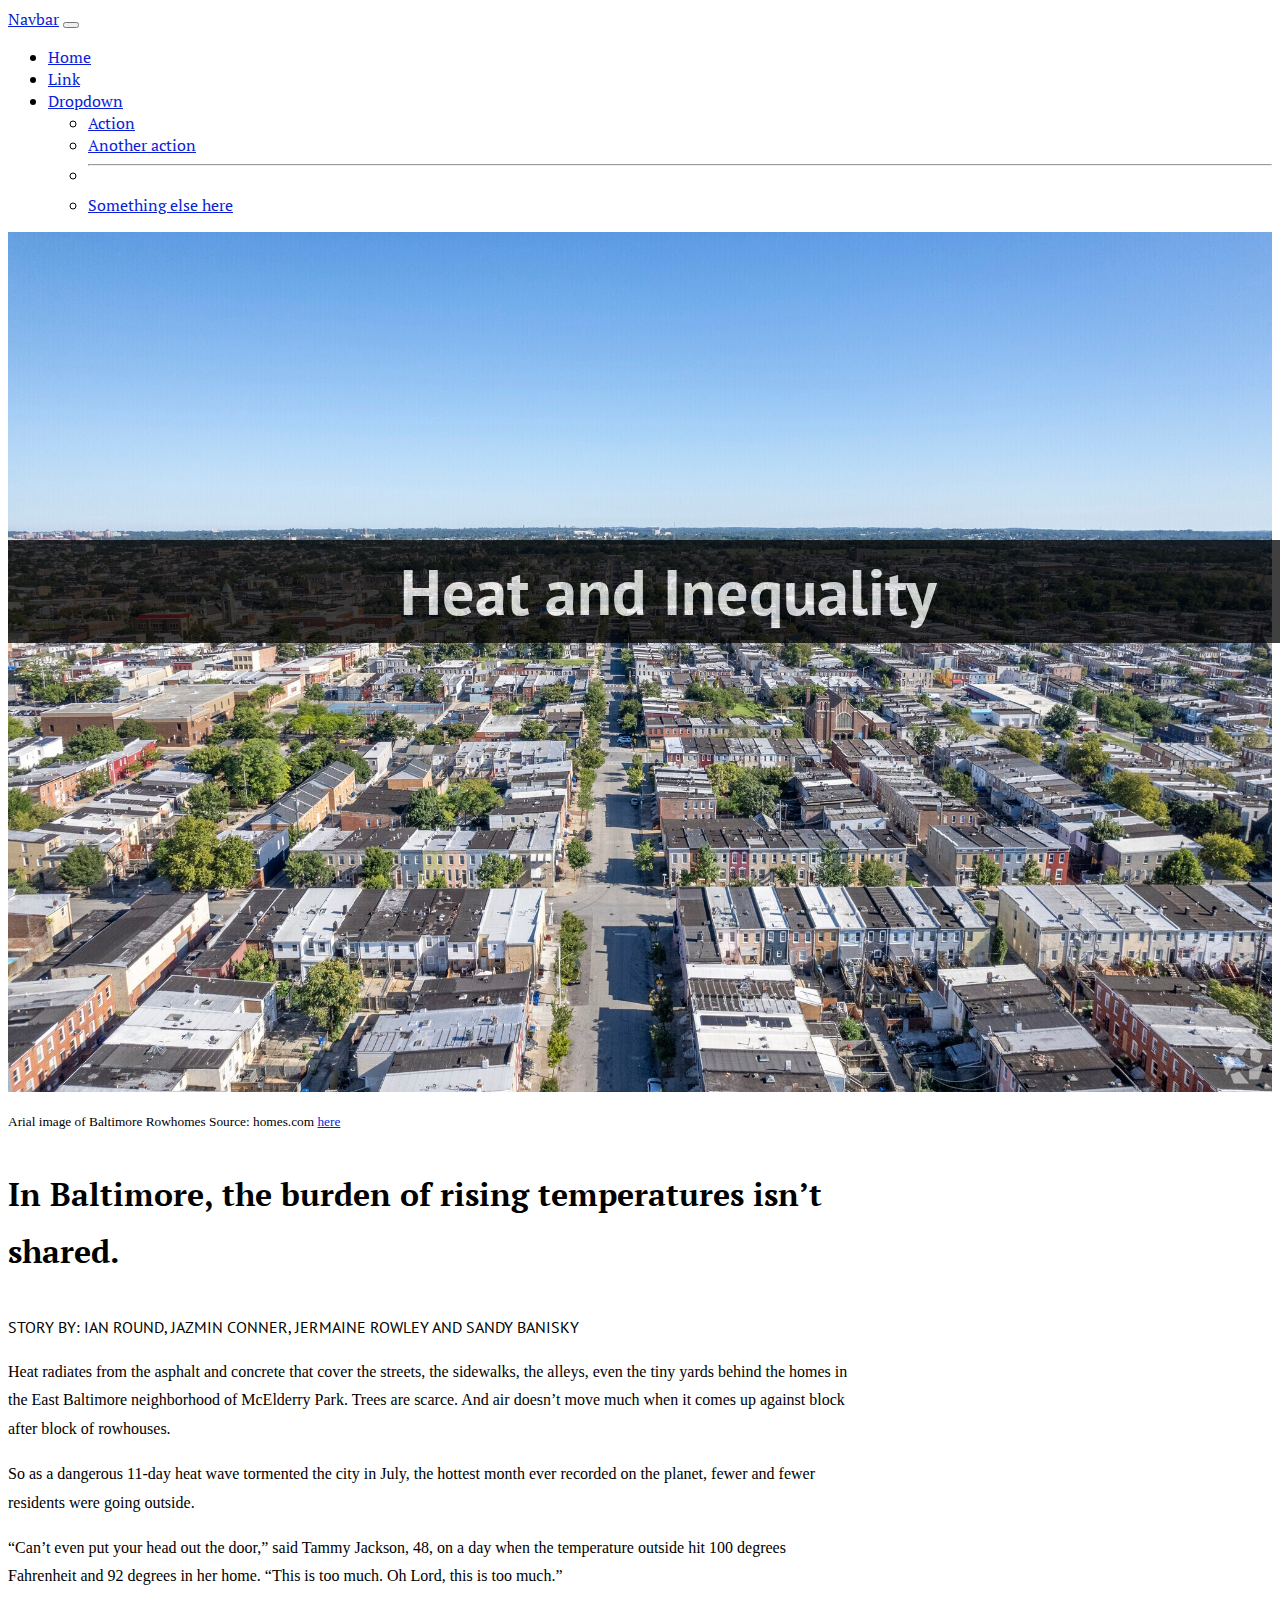
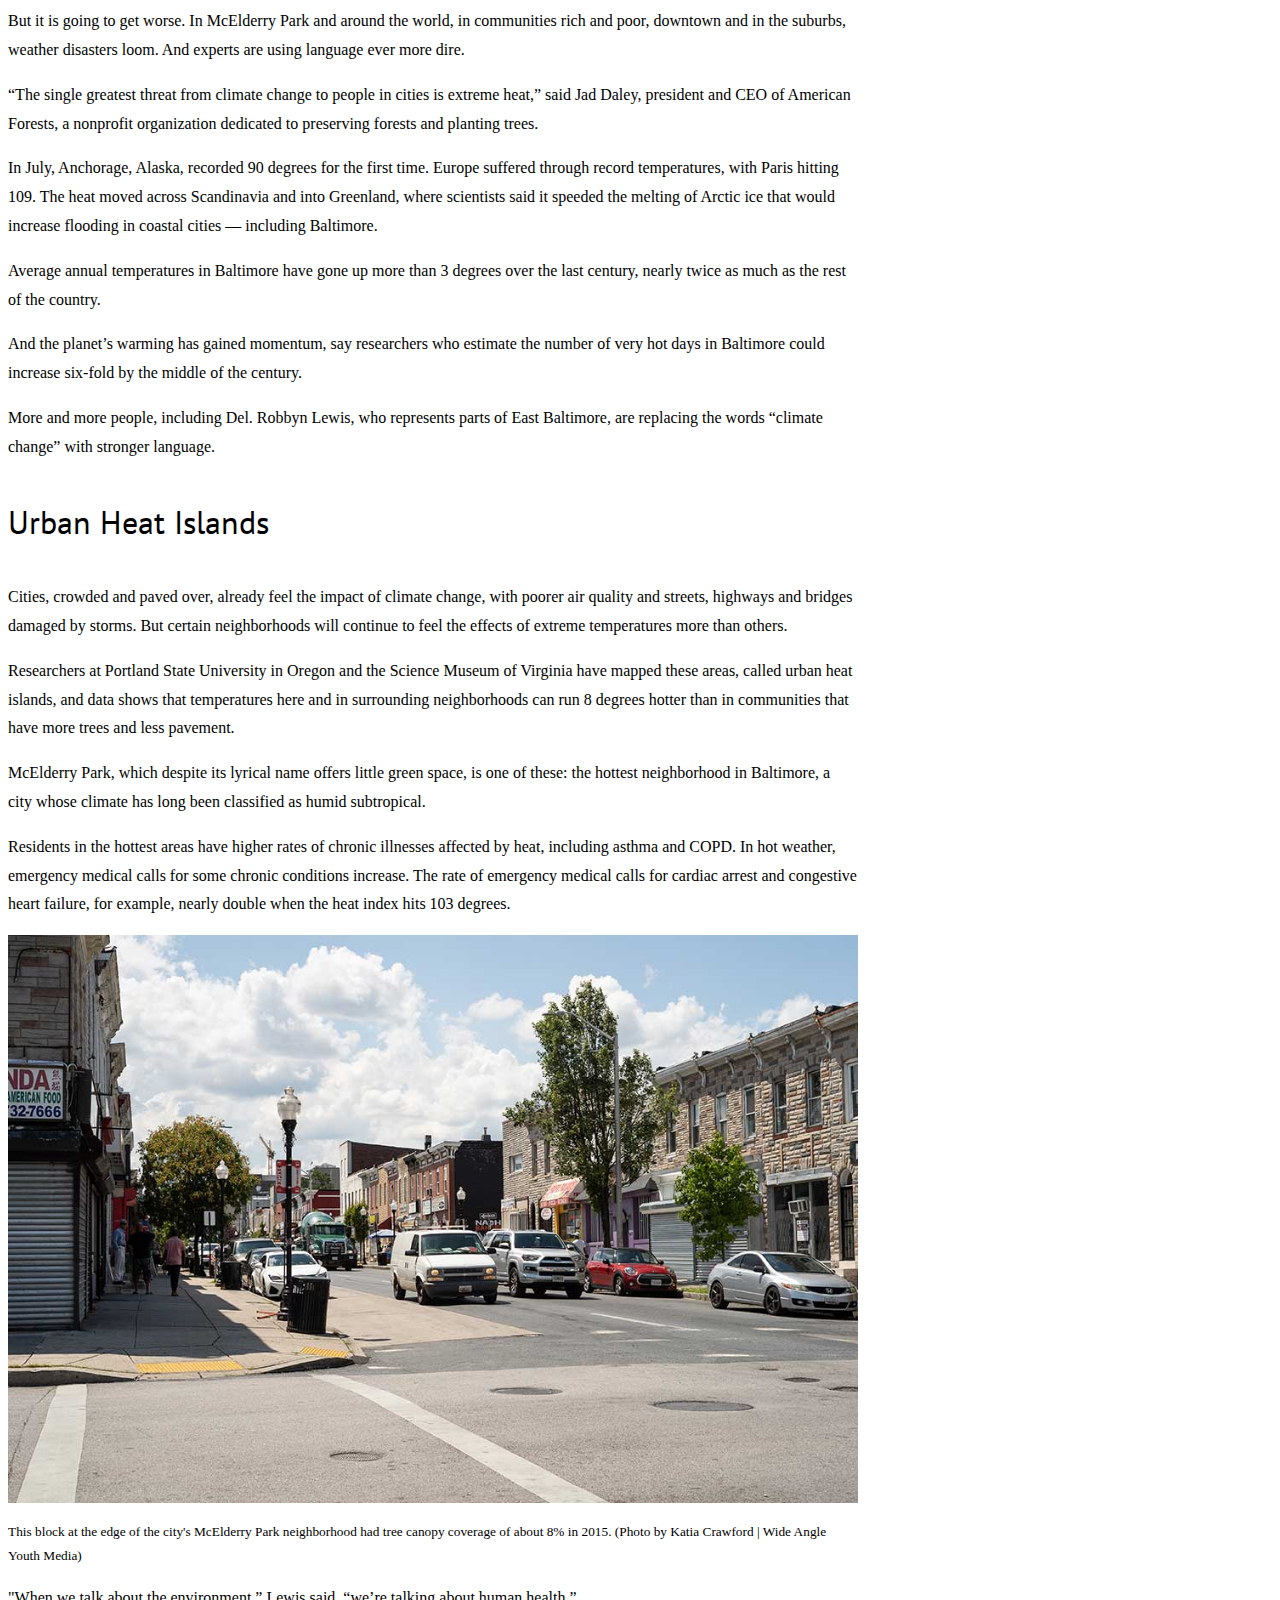
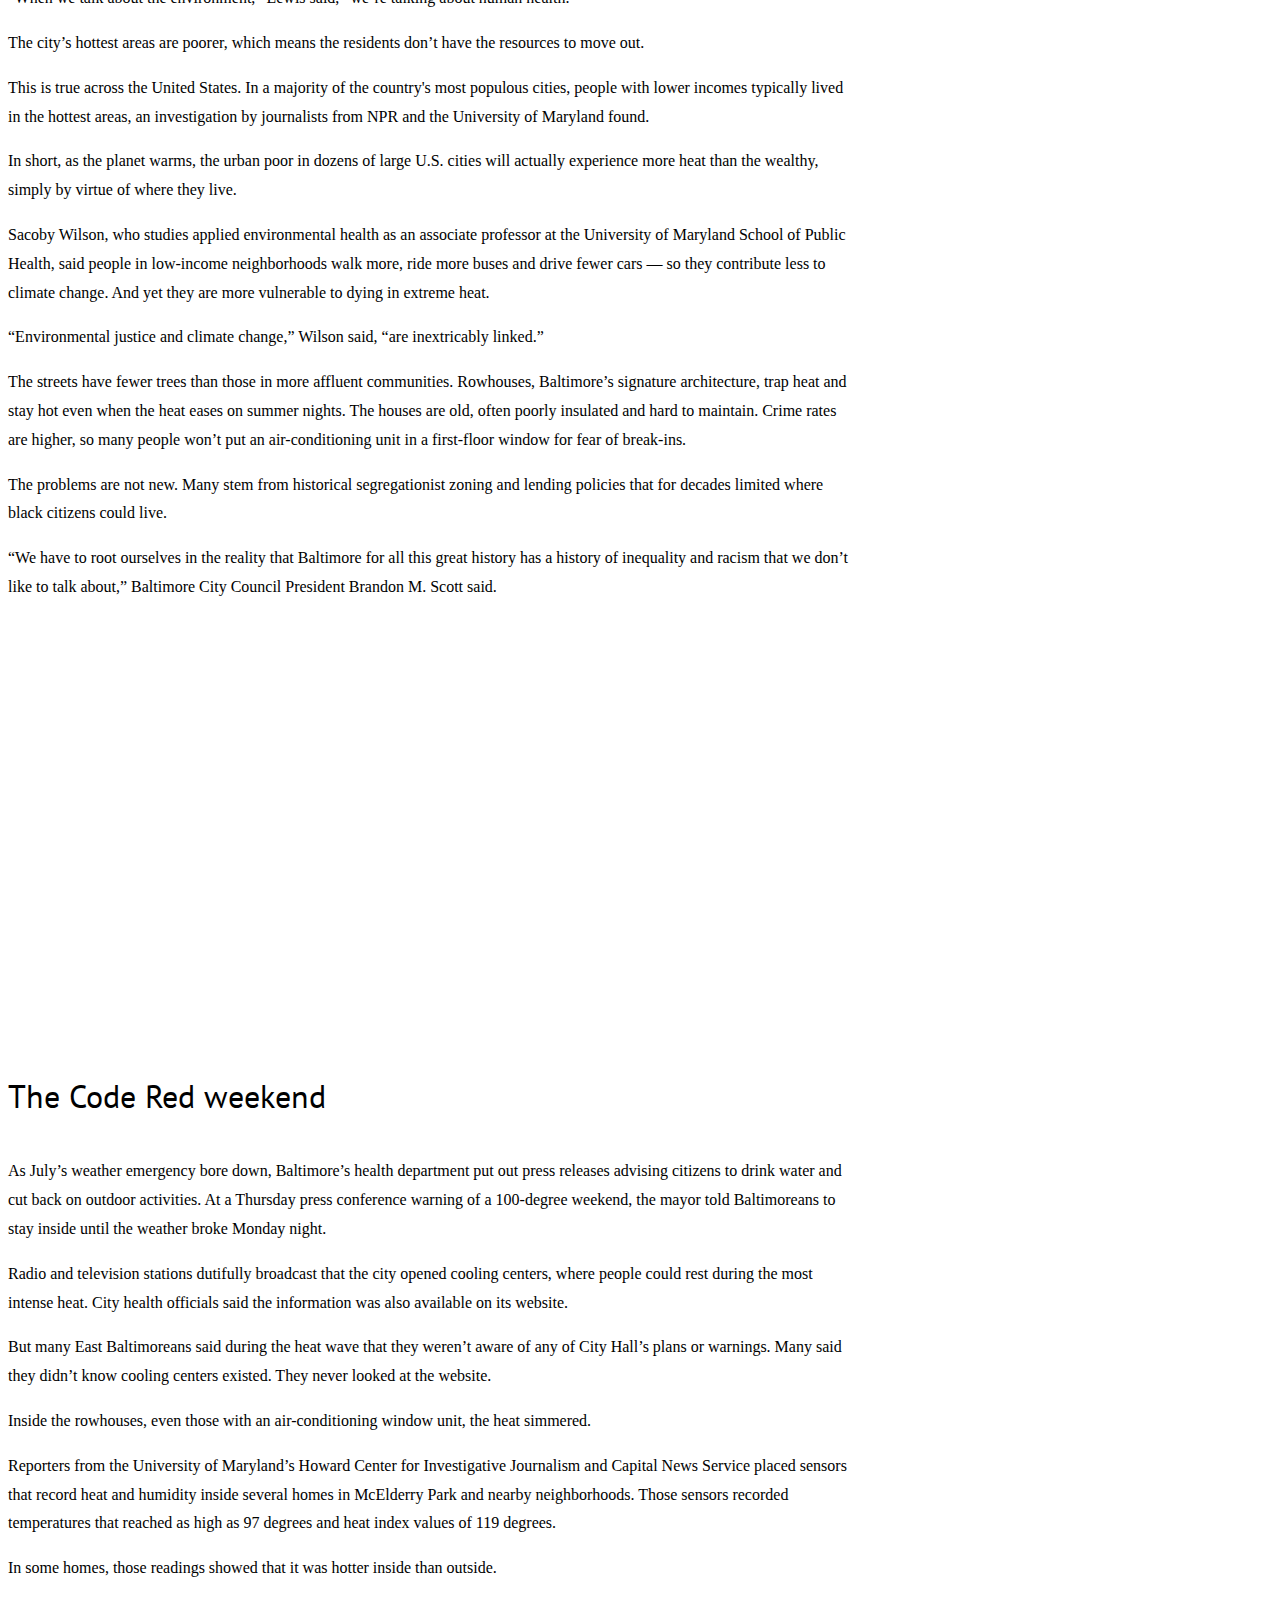
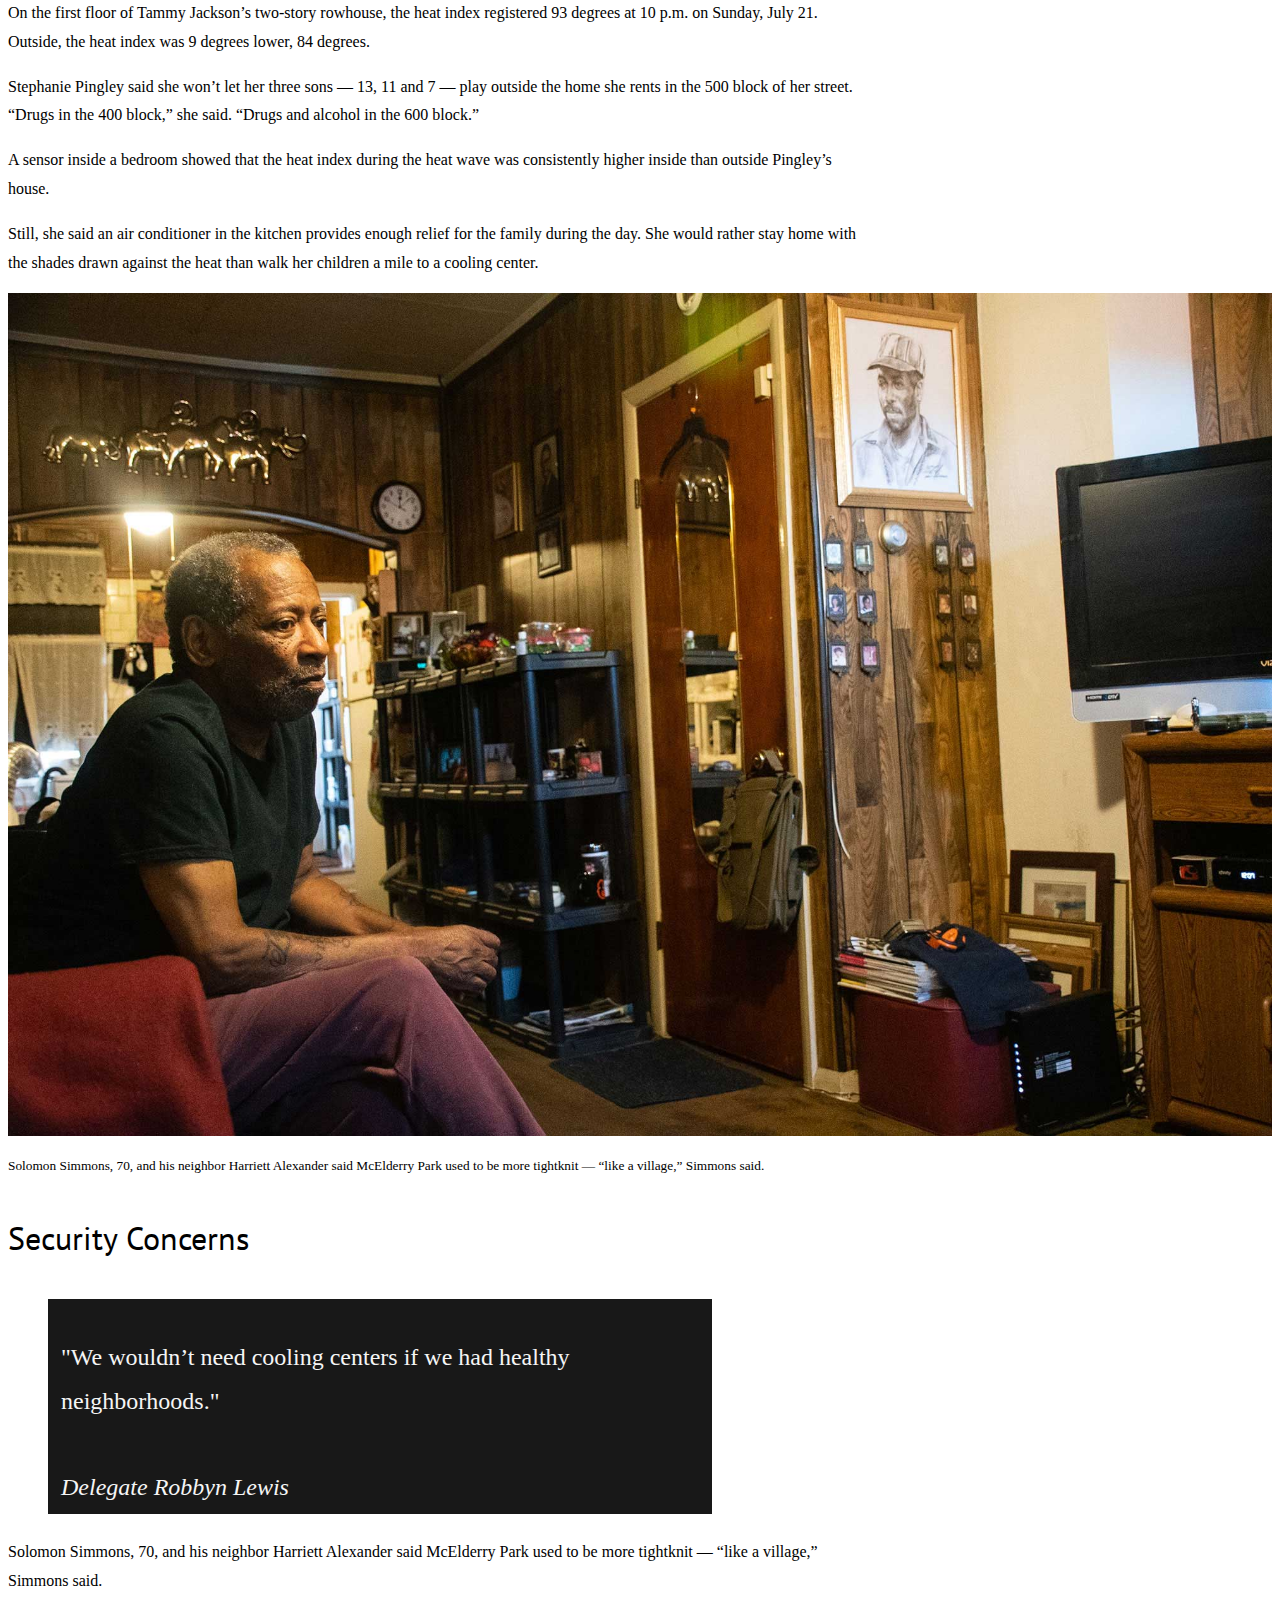
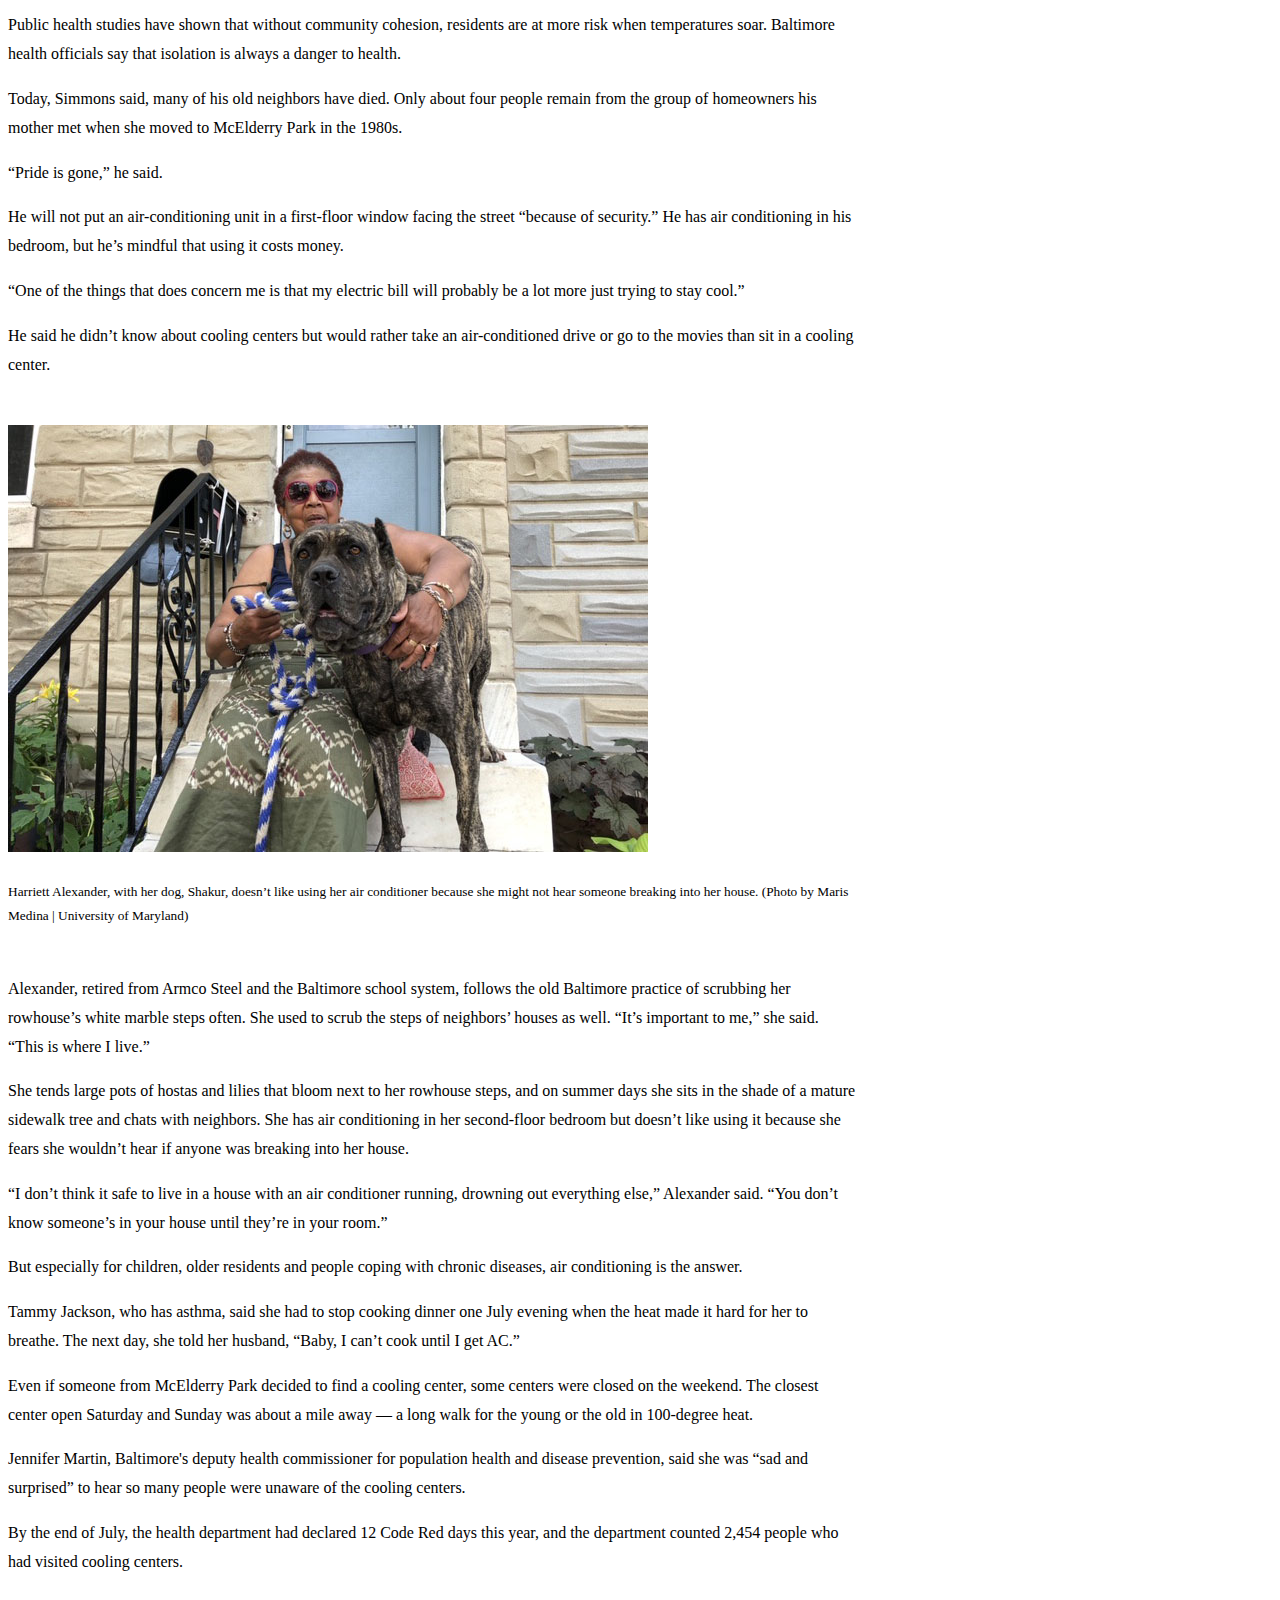
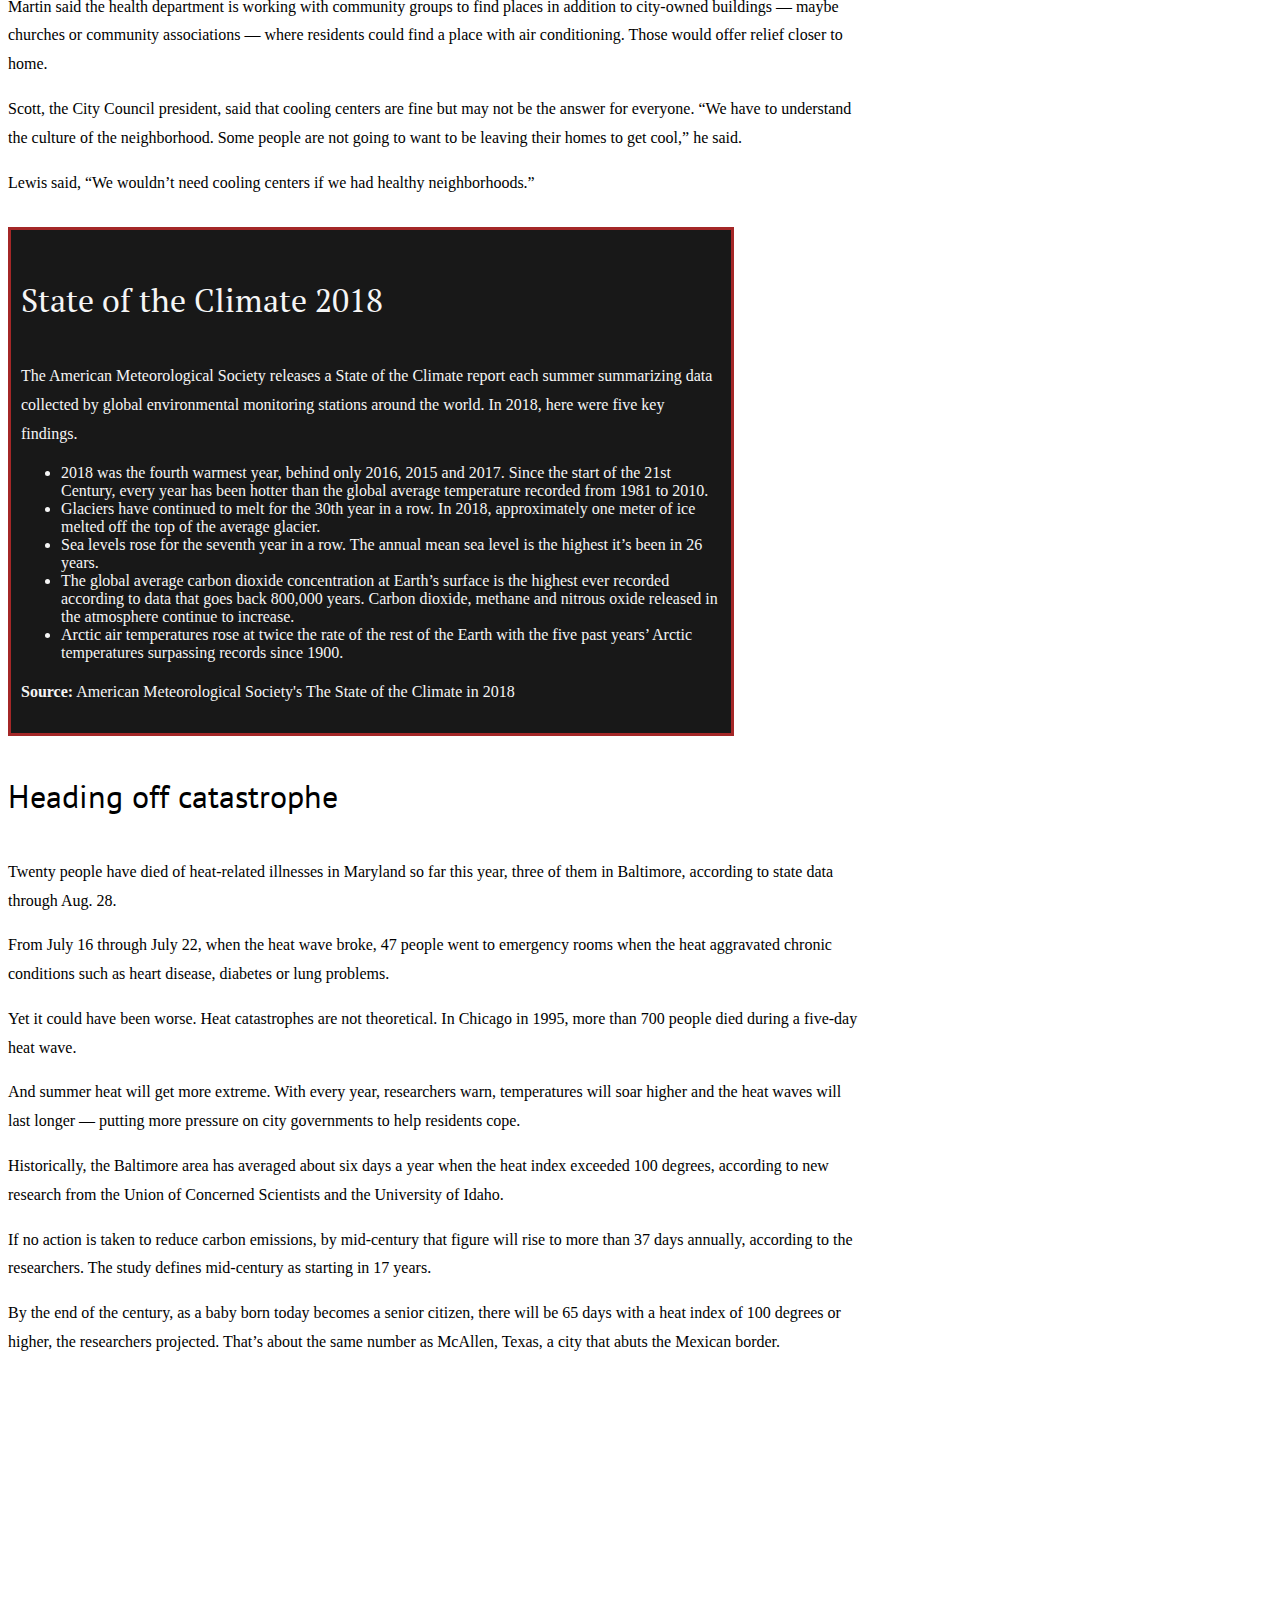
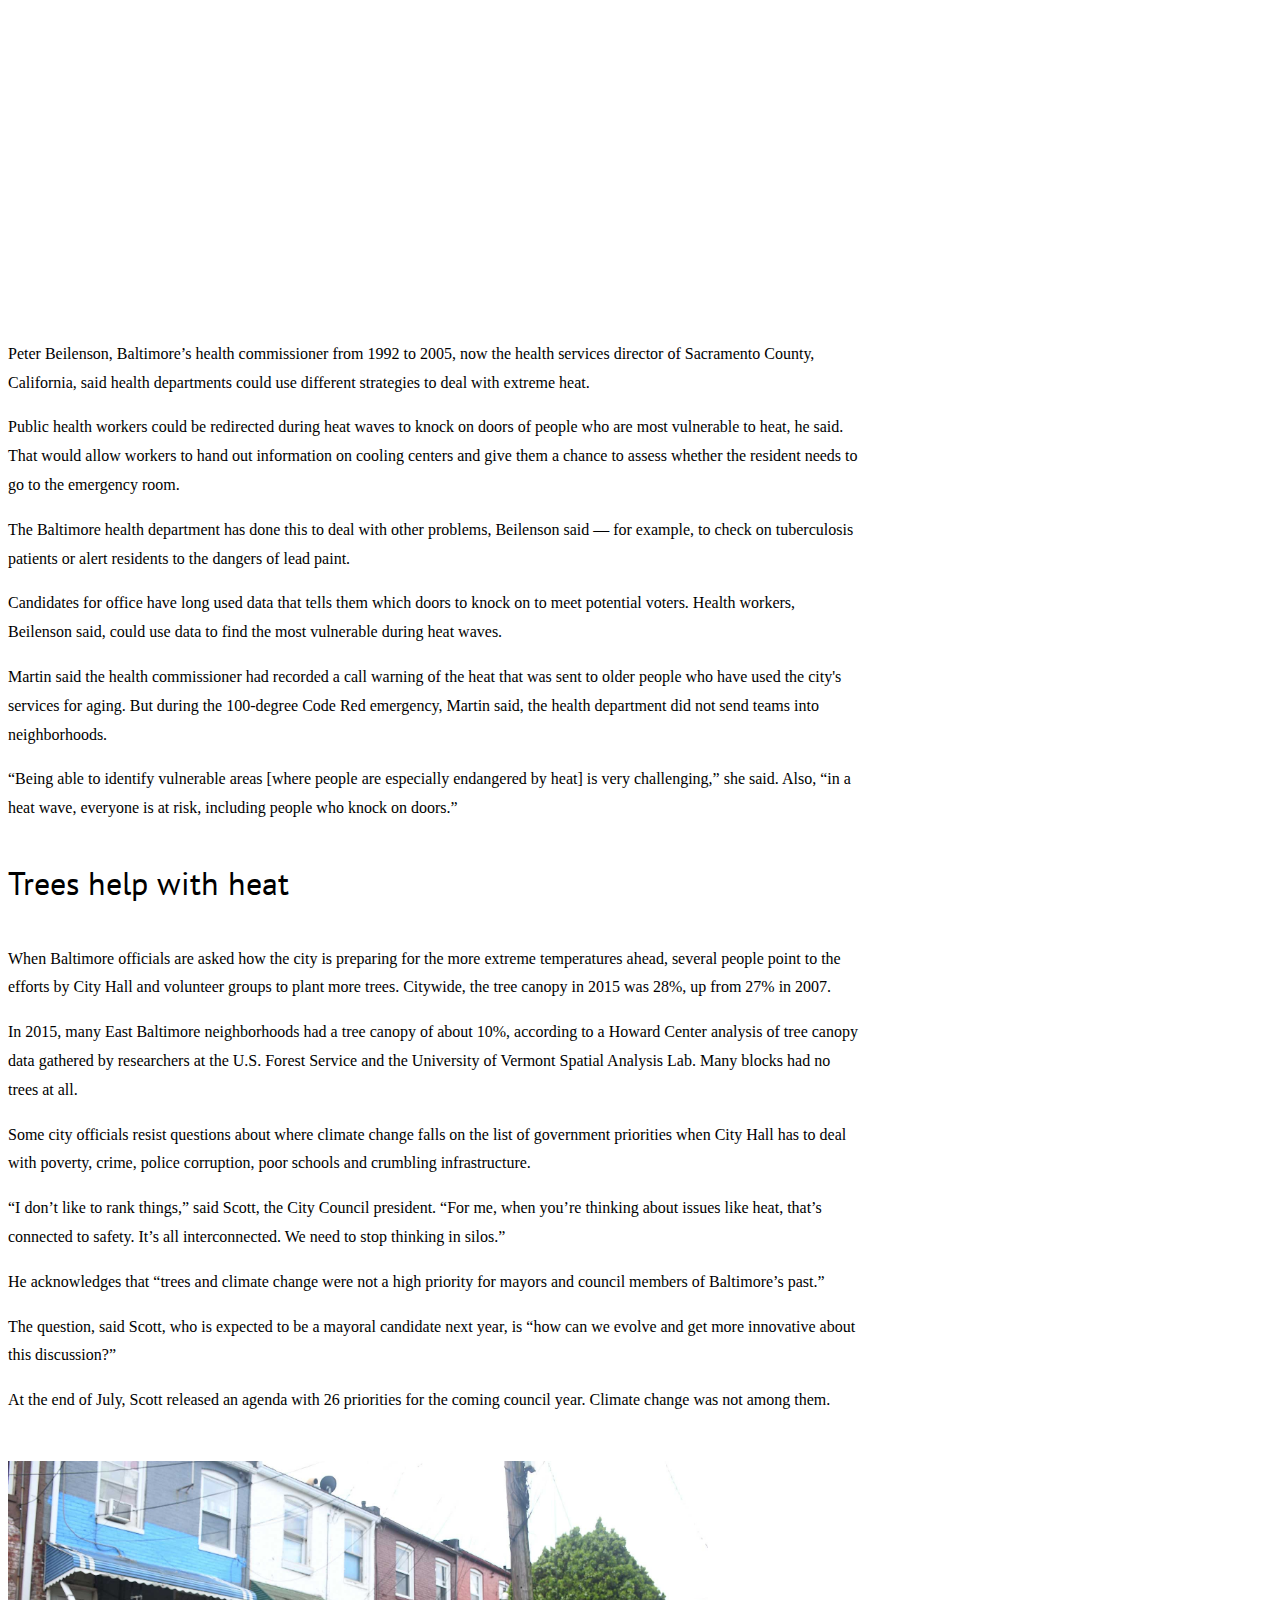
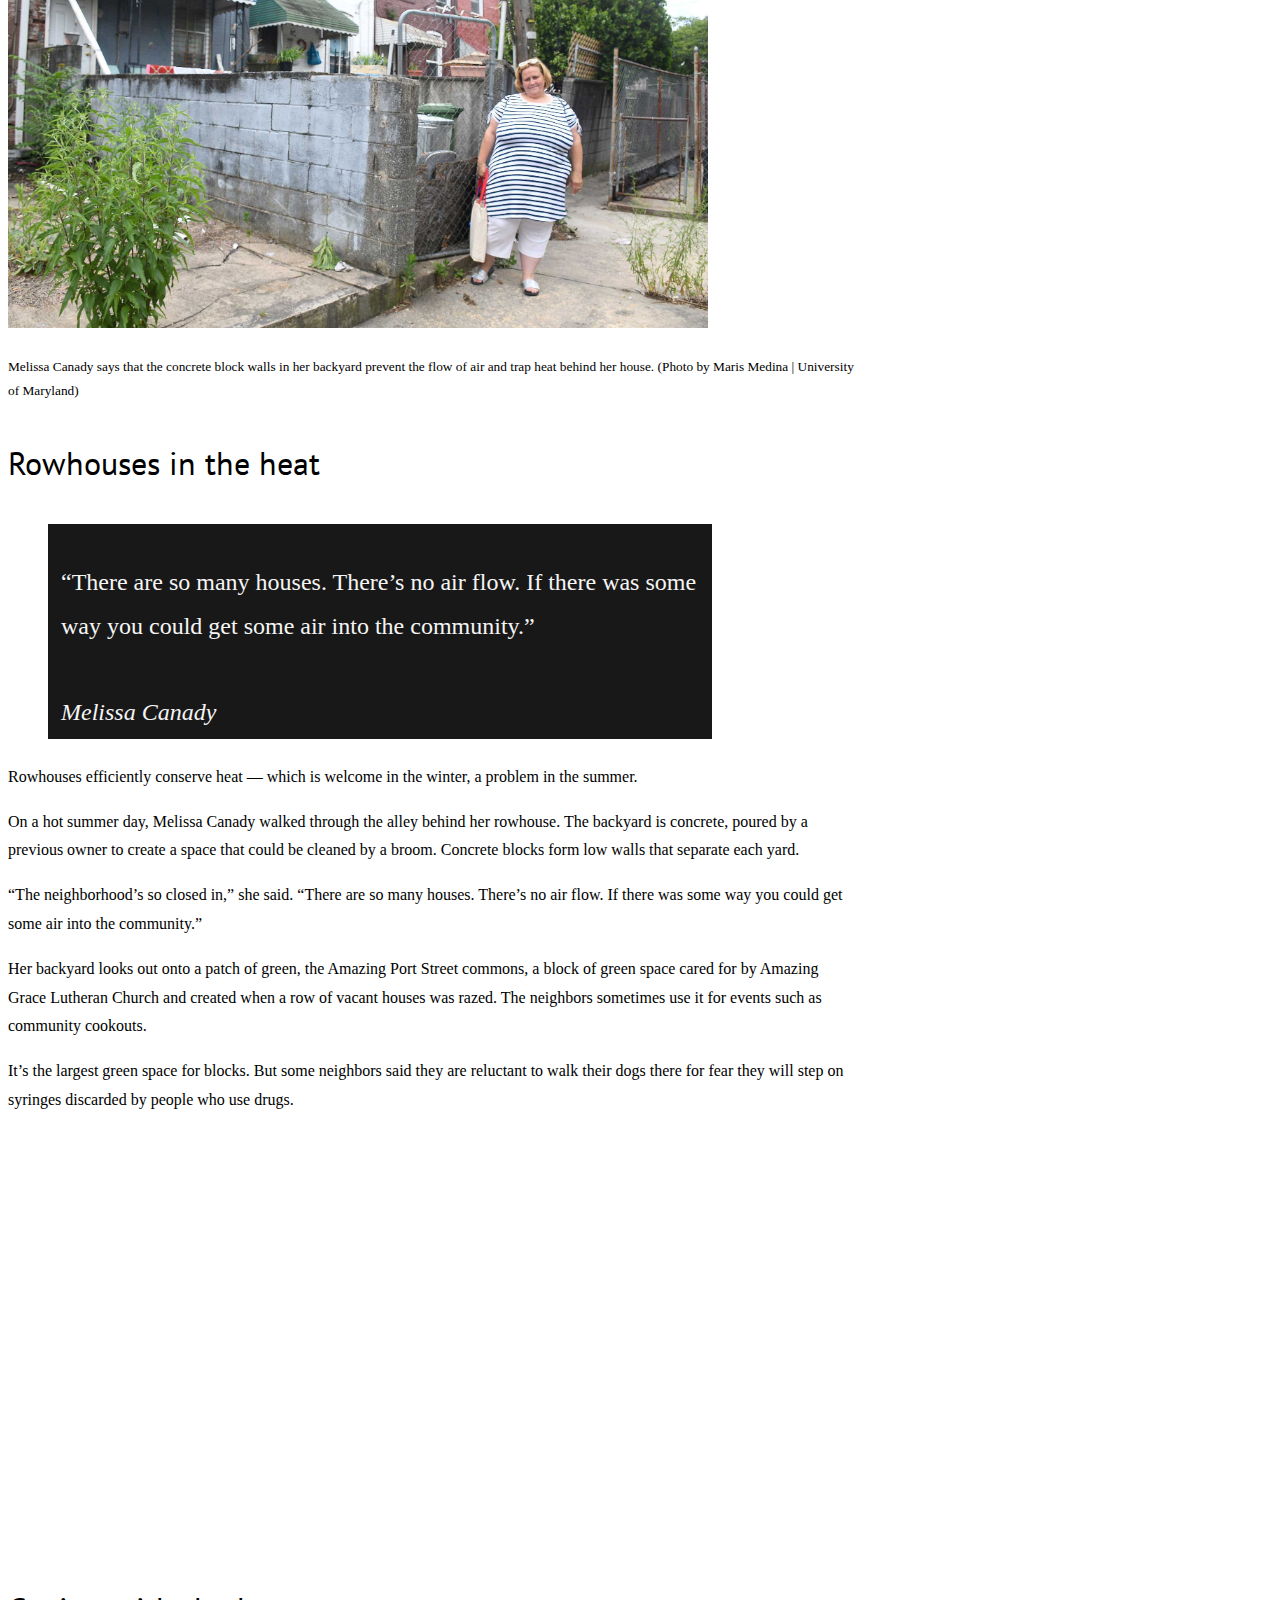
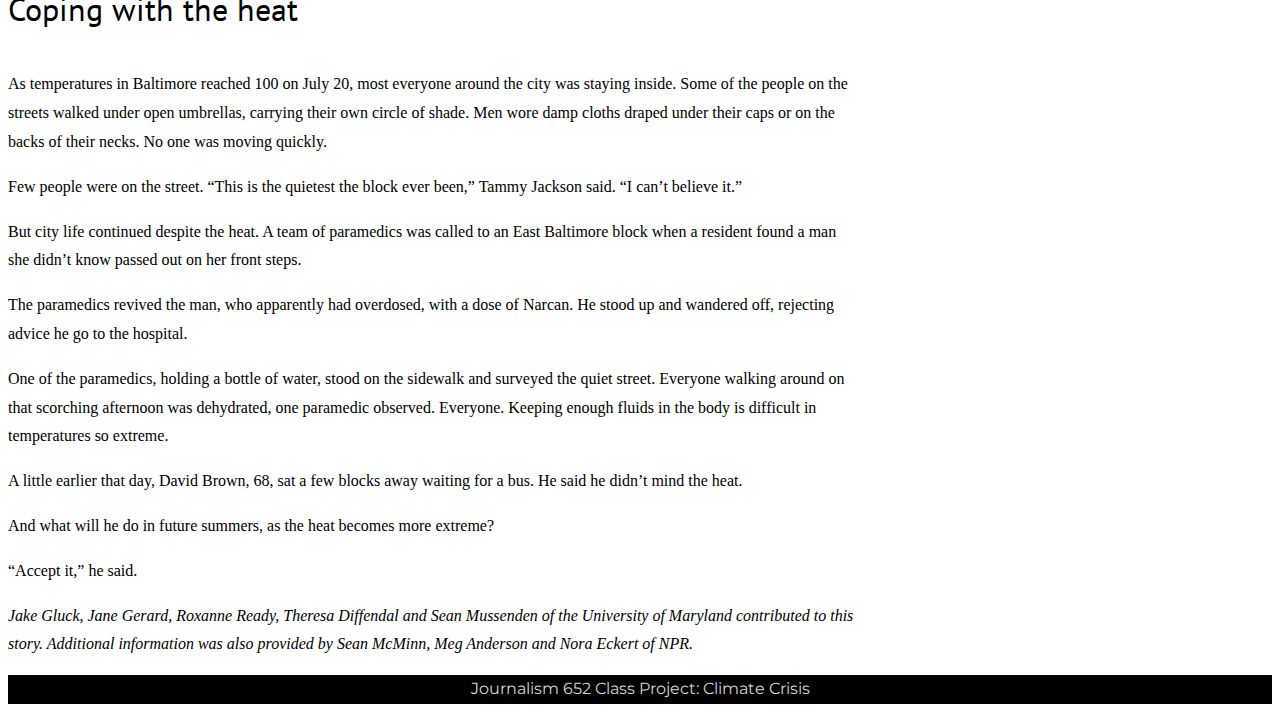
==== commit a0fd5b0e: "more changes" ====
--- a/climate_crisis/index.html
+++ b/climate_crisis/index.html
@@ -164,6 +164,7 @@
             
     </div>
                 <img src="images/SolomonSimmons.jpg" class="picture" alt="Solomon Simons sitting in his home">
+                <p class="caption">Solomon Simmons, 70, and his neighbor Harriett Alexander said McElderry Park used to be more tightknit — “like a village,” Simmons said.</p>
 
     <div class="container">  
             <!--begin chapter 4-->
--- a/climate_crisis/style.css
+++ b/climate_crisis/style.css
@@ -119,11 +119,11 @@
   }
   
   a:visited {
-    color: rgb(132, 5, 154);
+    color: rgb(175, 171, 175);
   }
   
   a:hover {
-    color: rgb(220, 178, 29);
+    color: rgb(179, 29, 220);
   }
 
 
@@ -134,7 +134,8 @@
     margin-bottom: 10px;
     text-align: center;
 
-    @media screen and (max-width: 600px){
-       .headline{font-size: 2em;}
+    @media screen and (max-width: 500px){
+       .headline{font-size: 1.5em;
+                top:0%}
        .picture_2{width: 100%}
     }